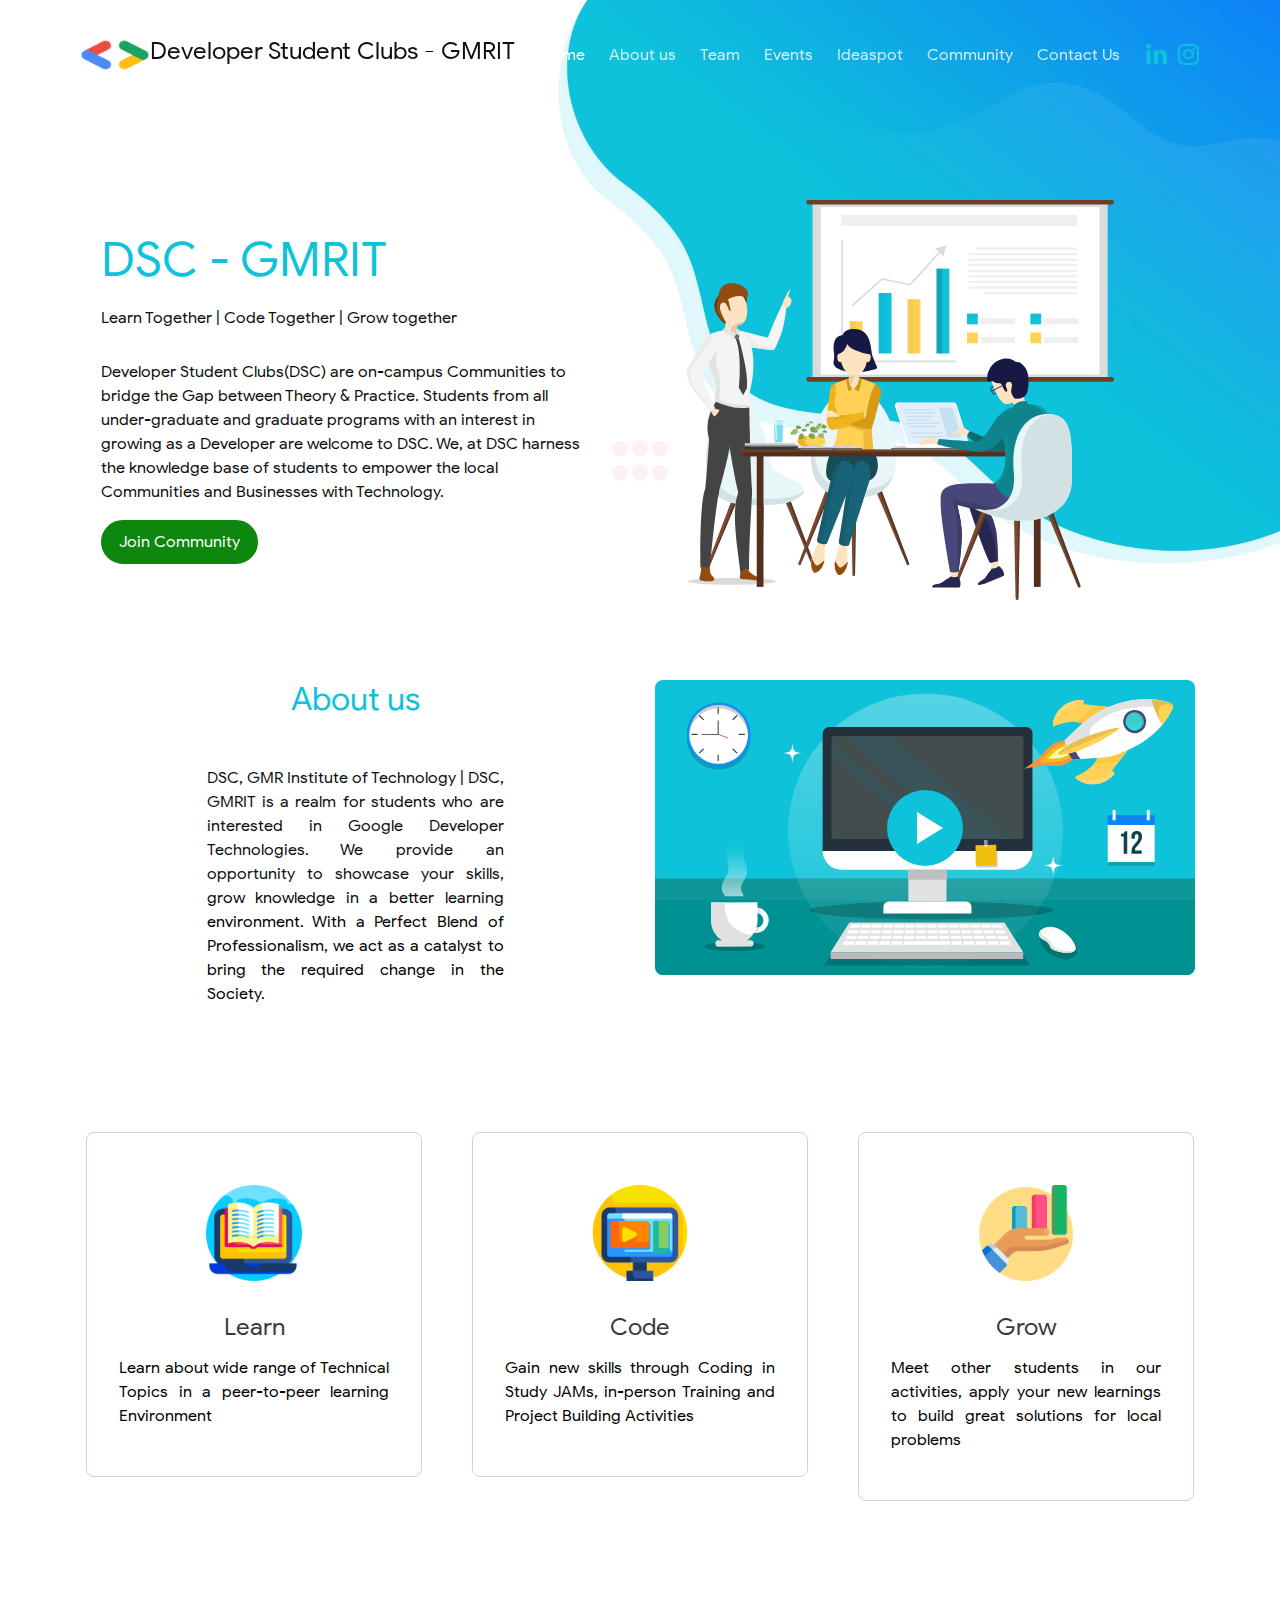
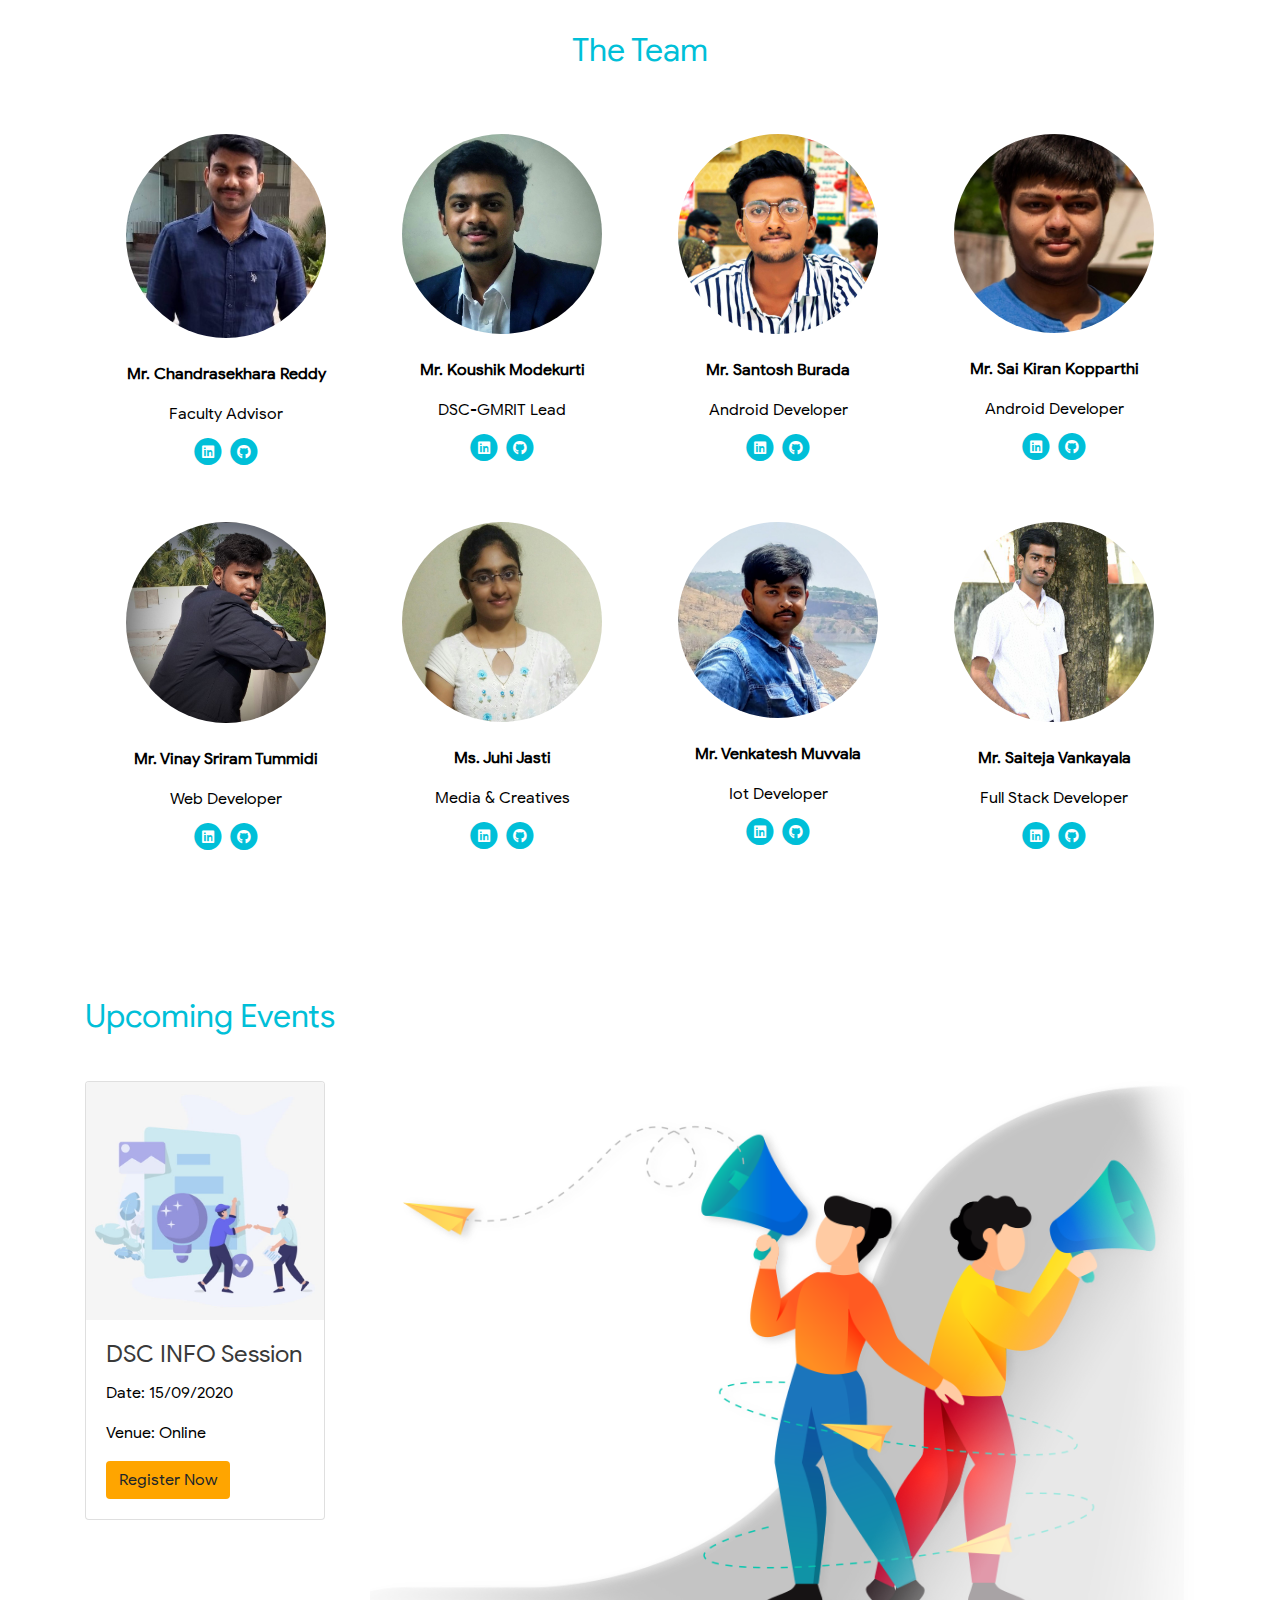
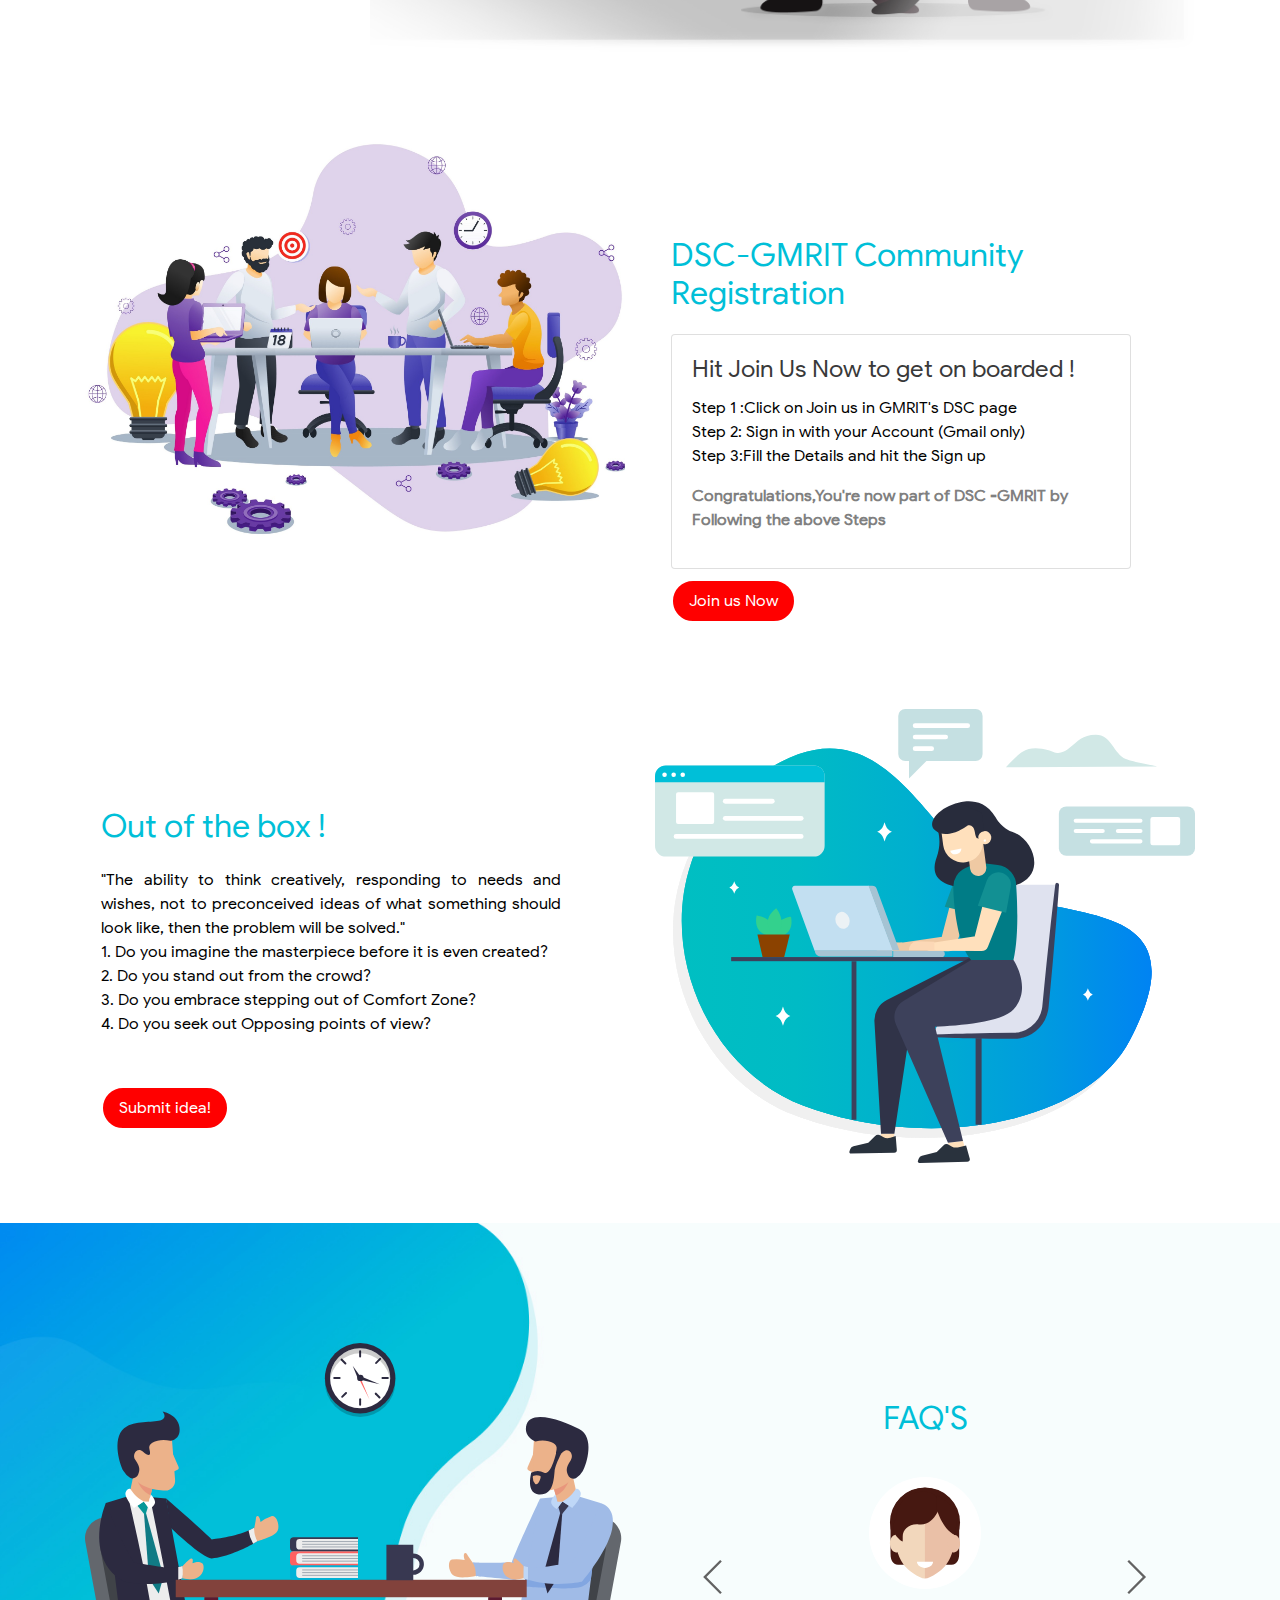
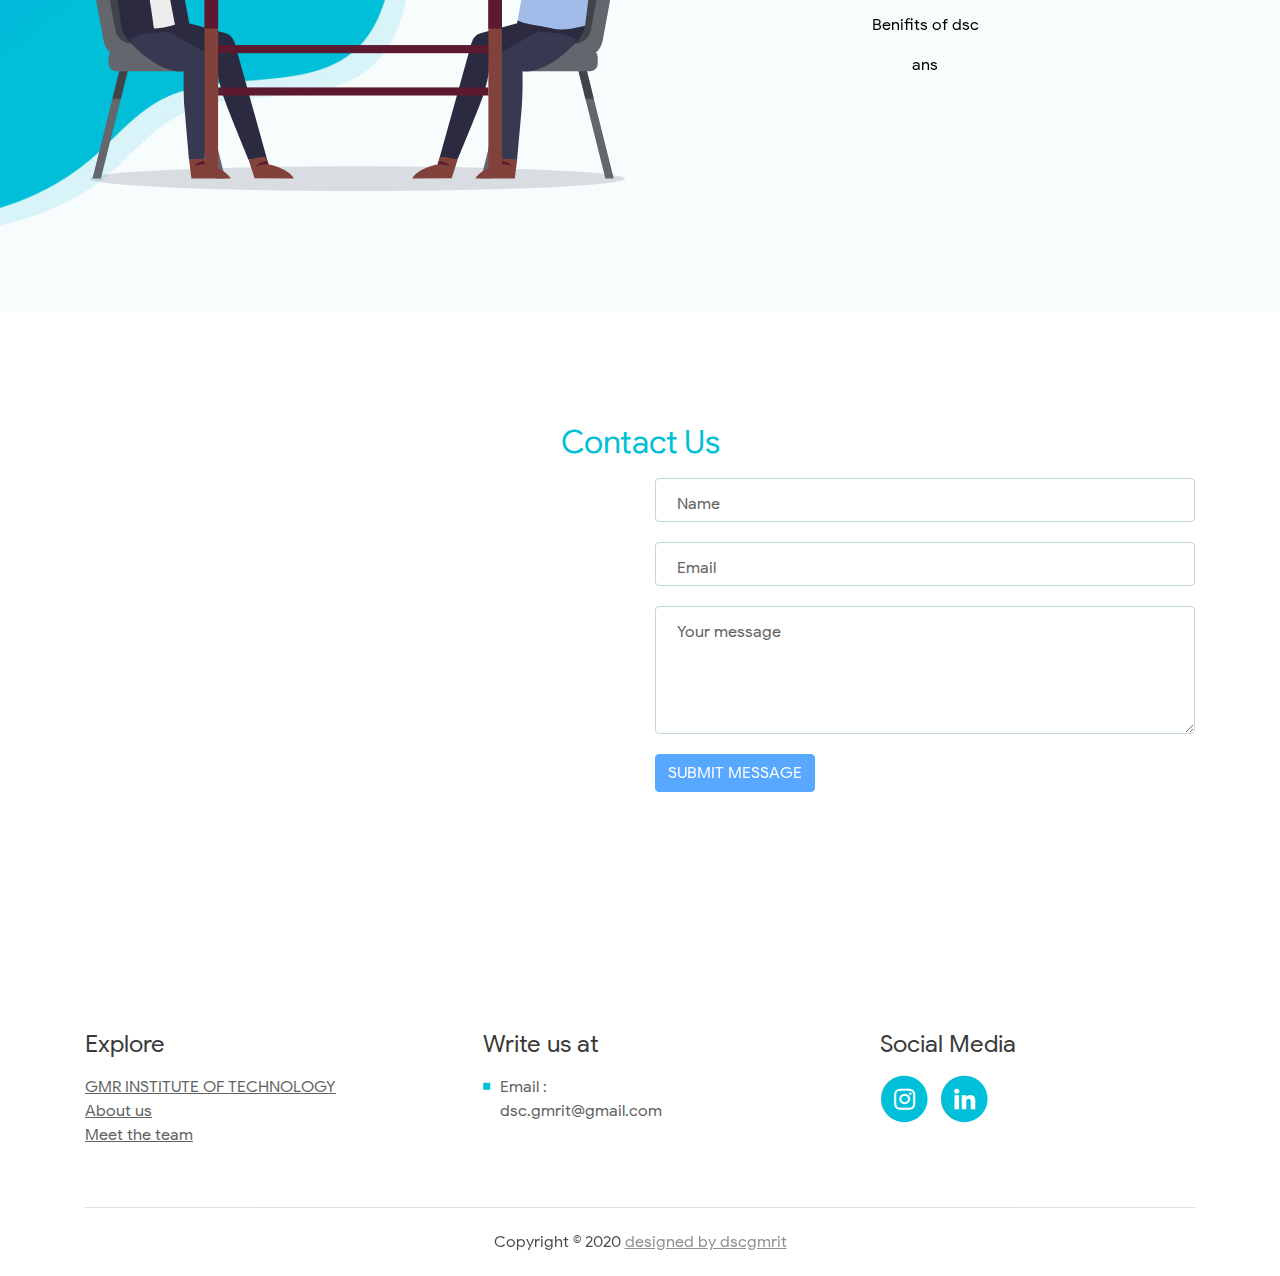
==== index.html @ 9fae2500 "icons modified" ====
<!DOCTYPE html>
<html lang="en">
<head>
    <meta charset="utf-8">
    <meta name="viewport" content="width=device-width, initial-scale=1, shrink-to-fit=no">
    
    <!-- SEO Meta Tags -->
    <meta name="description" content=" ">
    <meta name="author" content="">

    <!-- Website Title -->
    <title>DSC-GMRIT</title>
    <!-- Styles -->
    <!--<link href="https://fonts.googleapis.com/css?family=Raleway:400,400i,600,700,700i&amp;subset=latin-ext" rel="stylesheet">-->
    <!--<link href="https://fonts.googleapis.com/css2?family=Kumbh+Sans:wght@300&display=swap" rel="stylesheet">-->
  <link href="css/bootstrap.css" rel="stylesheet">
    <link href="css/fontawesome-all.css" rel="stylesheet">
    <link href="css/swiper.css" rel="stylesheet">
    <link href="css/magnific-popup.css" rel="stylesheet">
    <link href="css/styles.css" rel="stylesheet">

   
    
    <!-- Favicon  -->
    <link rel="icon" href="images/log.png">

    <style>
        @font-face {
  font-family:ggl;
  src: url(googlefont.ttf);
}

    </style>
</head>
<body data-spy="scroll" data-target=".fixed-top">
    
    <!-- Preloader -->
    <div class="spinner-wrapper">
        <div class="spinner">
            <div class="bounce1"></div>
            <div class="bounce2"></div>
            <div class="bounce3"></div>
            <div class="bounce2"></div>
            <div class="bounce3"></div>
            <div class="bounce1"></div>
        </div>
    </div>
    <!-- end of preloader -->
        <!-- Navigation -->
    <nav class="navbar navbar-expand-sm navbar-dark navbar-custom fixed-top">
        <!-- Image Logo -->
        <a class="navbar-brand logo-image" href=""><img src="images/newdsc.png" alt="alternative" style="width:70px"></a>
        <h5 class="text" style="color:black;"> Developer Student Clubs - GMRIT</h5>
        <!-- Mobile Menu Toggle Button -->
        <button class="navbar-toggler" type="button" data-toggle="collapse" data-target="#navbarsExampleDefault" aria-controls="navbarsExampleDefault" aria-expanded="false" aria-label="Toggle navigation">
            <span class="navbar-toggler-awesome fas fa-bars"></span>
            <span class="navbar-toggler-awesome fas fa-times"></span>
        </button>
        <!-- end of mobile menu toggle button -->

        <div class="collapse navbar-collapse" id="navbarsExampleDefault">
            <ul class="navbar-nav ml-auto">
                <li class="nav-item">
                    <a class="nav-link page-scroll" href="#header">Home<span class="sr-only">(current)</span></a>
                </li>
                <li class="nav-item">
                    <a class="nav-link page-scroll" href="#aboutus">About us</a>
                </li>
                <li class="nav-item">
                    <a class="nav-link page-scroll" href="#about">Team</a>
                </li>
                <li class="nav-item">
                    <a class="nav-link page-scroll" href="#events">Events</a>
                </li>
                <li class="nav-item">
                    <a class="nav-link page-scroll" href="#ideaspot">Ideaspot</a>
                </li>
                <li class="nav-item">
                    <a class="nav-link page-scroll" href="#community">Community</a>
                </li>

                <li class="nav-item">
                    <a class="nav-link page-scroll" href="#contact">Contact Us</a>
                </li>
                 
            </ul>
            <span class="nav-item social-icons">
                <span class="fa-stack">
                    <a href="https://www.linkedin.com/company/developer-student-clubs-gmrit/?viewAsMember=true">
                      <i class="fas fa-circle fa-stack-2x fa-linkedin-in"></i>
                        <i class="fab fa-linkedin-in fa-stack-2x"></i>
                    </a>
                </span>

                <span class="fa-stack">
                    <a href="https://www.instagram.com/dsc_gmrit/">
                        <i class="fas fa-circle fa-stack-2x fa-instagram"></i>
                        <i class="fab fa-instagram fa-stack-2x"></i>
                    </a>
                </span>
            </span>
        </div>
    </nav> <!-- end of navbar -->
    <!-- end of navigation -->
    <!-- Header -->
    <header id="header" class="header">
        <div class="header-content">

  <div class="container">
                <div class="row">
                    <div class="col-lg-6">
                        <div class="text-container" style="text-align:justify-all;">
                         <h1  class="turquoise">DSC - GMRIT</h1>
                            <p class="p-large">Learn Together | Code Together | Grow together</p>
                                <p style="color:#000">
                            Developer Student Clubs(DSC) are on-campus Communities to bridge the Gap between Theory & Practice. Students from all under-graduate and graduate programs with an interest in growing as a Developer are welcome to DSC. We, at DSC harness the knowledge base of students to empower the local Communities and Businesses with Technology.
                        </p>
                        </p>
                            <a class="btn-solid-lg page-scroll" href="#community">Join Community</a>
                        </div> <!-- end of text-container -->
                    </div> <!-- end of col -->
                    <div class="col-lg-6">
                        <div class="image-container">
                            <img class="img-fluid" src="images/header-teamwork.svg" style="height:400px" alt="alternative">
                        </div> <!-- end of image-container -->
                    </div> <!-- end of col -->
                </div> <!-- end of row -->
            </div> <!-- end of container -->
        </div> <!-- end of header-content -->
    </header> <!-- end of header -->
    <!-- end of header -->


<div id="aboutus">
    <!-- Video -->
    <div class="basic-3">
        <div class="container">
            <div class="row">
                  <div class="col-lg-6 float-right">
                    <h2 class="turquoise">About us</h2>
                     <p class="p-heading p-large" style="text-align:justify">DSC, GMR Institute of Technology | DSC, GMRIT is a realm for students who are interested in Google Developer Technologies. We provide an opportunity to showcase your skills, grow knowledge in a better learning environment. With a Perfect Blend of Professionalism, we act as a catalyst to bring the required change in the Society.<br>

                 </p>
                 </div>
                <div class="col-lg-6">
                    
                    <!-- Video Preview -->
                    <div class="image-container">
                        <div class="video-wrapper">
                            <a class="popup-youtube" href="https://www.youtube.com/watch?v=5HStQYsx5FE&feature=youtu.be" data-effect="fadeIn">
                                <img class="img-fluid" src="images/video-frame.svg" alt="alternative">
                                <span class="video-play-button">
                                    <span></span>
                                </span>
                            </a>
                        </div> <!-- end of video-wrapper -->
                    </div> <!-- end of image-container -->
                    <!-- end of video preview -->
                </div> <!-- end of col -->
            </div> <!-- end of row -->
        </div> <!-- end of container -->
    </div> <!-- end of basic-3 -->
    <!-- end of video -->
</div>
 <div  class="cards-1">
        <div class="container">
            <div class="row">
                <div class="col-lg-12">
            
<!--                     <p class="p-heading p-large">We serve small and medium sized companies in all tech related industries with high quality growth services which are presented below</p> -->
                </div> <!-- end of col -->
            </div> <!-- end of row -->
            <div class="row">
                <div class="col-lg-12">

                    <!-- Card -->
                    <div class="card">
                        <img class="card-image" src="images/book.png" alt="alternative">
                        <div class="card-body">
                            <h4 class="card-title">Learn</h4>
                            <p style="text-align:justify">Learn about wide range of Technical Topics in a peer-to-peer learning Environment</p>
                        </div>
                    </div>
                    <!-- end of card -->

                    <!-- Card -->
                    <div class="card">
                        <img class="card-image" src="images/book2.png" alt="alternative">
                        <div class="card-body">
                            <h4 class="card-title">Code</h4>
                            <p style="text-align:justify"> Gain new skills through Coding in Study JAMs, in-person Training and Project Building Activities</p>
                        </div>
                    </div>
                    <!-- end of card -->

                    <!-- Card -->
                    <div class="card">
                        <img class="card-image" src="images/book3.png" alt="alternative">
                        <div class="card-body">
                            <h4 class="card-title">Grow</h4>
                            <p style="text-align:justify">Meet other students in our activities, apply your new learnings to build great solutions for local problems</p>
                        </div>
                    </div>
                    <!-- end of card -->
                    
                </div> <!-- end of col -->
            </div> <!-- end of row -->
        </div> <!-- end of container -->
    </div> <!-- end of cards-1 -->
    <!-- end of services -->

    <div id="about" class="basic-4">
        <div class="container">
            <div class="row">
                <div class="col-lg-12">
                    <h2 class="turquoise">The Team</h2>
</div> <!-- end of col -->
            </div> <!-- end of row --><br>
            <br>
              
            <div class="row">
                <div class="col-lg-12">
                    
                    <!-- Team Member -->
                     <div class="team-member">
                        <div class="image-wrapper">
                            <img class="img-fluid" src="images/cs.jpg" alt="alternative">
                        </div> <!-- end of image-wrapper -->
                        <p class="p-lar"><strong>Mr. Chandrasekhara Reddy</strong></p>
                        <p class="job-title">Faculty Advisor</p>

                        <span class="social-icons">
                            <span class="fa-stack">
                                <a href="https://www.linkedin.com/in/chandrasekhara-reddy-tummuru-362449191/">
                                    <i class="fas fa-circle fa-stack-2x linkedin"></i>
                                    <i class="fab fa-linkedin fa-stack-1x"></i>
                                </a>
                            </span>
                     <span class="fa-stack">
                                <a href="#your-link">
                                    <i class="fas fa-circle fa-stack-2x github"></i>
                                    <i class="fab fa-github fa-stack-1x"></i>
                                </a>
                            </span>
                         </span> <!-- end of social-icons -->
                    </div> <!-- end of team-member -->
                    <!-- end of team member -->

                    <div class="team-member">
                        <div class="image-wrapper">
                            <img class="img-fluid" src="images/koushik.jpg" alt="alternative">
                        </div> <!-- end of image-wrapper -->
                        <p ><strong>Mr. Koushik Modekurti</strong></p>
                        <p class="job-title">DSC-GMRIT Lead</p>
                        <span class="social-icons">
                            <span class="fa-stack">
                                <a href="https://www.linkedin.com/in/koushik-modekurti-6b0b46150/">
                                    <i class="fas fa-circle fa-stack-2x linkedin"></i>
                                    <i class="fab fa-linkedin fa-stack-1x"></i>
                                </a>
                            </span>
                            <span class="fa-stack">
                                <a href="#your-link">
                                    <i class="fas fa-circle fa-stack-2x github"></i>
                                    <i class="fab fa-github fa-stack-1x"></i>
                                </a>
                            </span>
                        </span> <!-- end of social-icons -->
                    </div> <!-- end of team-member -->
                    <!-- end of team member -->

                    <!-- Team Member -->
                    <div class="team-member">
                        <div class="image-wrapper">
                            <img class="img-fluid" src="images/santhu.jfif" alt="alternative">
                        </div> <!-- end of image wrapper -->
                        <p ><strong>Mr. Santosh Burada</strong></p>
                        <p class="job-title">Android Developer</p>
                        <span class="social-icons">
                            <span class="fa-stack">
                                <a href="https://www.linkedin.com/in/santosh-burada-1171881aa/">
                                    <i class="fas fa-circle fa-stack-2x linkedin"></i>
                                    <i class="fab fa-linkedin fa-stack-1x"></i>
                                </a>
                            </span>
                            <span class="fa-stack">
                                <a href="https://github.com/santosh-burada">
                                    <i class="fas fa-circle fa-stack-2x github"></i>
                                    <i class="fab fa-github fa-stack-1x"></i>
                                </a>
                            </span>
                        </span> <!-- end of social-icons -->
                    </div> <!-- end of team-member -->
                    <!-- end of team member -->

                    <!-- Team Member -->
                    <div class="team-member">
                        <div class="image-wrapper">
                            <img class="img-fluid" src="images/skad.jfif" alt="alternative">
                        </div> <!-- end of image wrapper -->
                        <p ><strong>Mr. Sai Kiran Kopparthi</strong></p>
                        <p class="job-title">Android Developer</p>
                        <span class="social-icons">
                            <span class="fa-stack">
                                <a href="https://www.linkedin.com/in/saikiran-kopparthi-2204a518a/">
                                    <i class="fas fa-circle fa-stack-2x linkedin"></i>
                                    <i class="fab fa-linkedin fa-stack-1x"></i>
                                </a>
                            </span>
                            <span class="fa-stack">
                                <a href="https://github.com/saikiran1224">
                                    <i class="fas fa-circle fa-stack-2x github"></i>
                                    <i class="fab fa-github fa-stack-1x"></i>
                                </a>
                            </span>
                        </span> <!-- end of social-icons -->
                    </div> <!-- end of team-member -->
                    <!-- end of team member -->

                    <!-- Team Member -->
                    <div class="team-member">
                        <div class="image-wrapper">
                            <img class="img-fluid" src="images/vinay.jfif" alt="alternative">
                        </div> <!-- end of image wrapper -->
                        <p ><strong>Mr. Vinay Sriram Tummidi</strong></p>
                        <p class="job-title">Web Developer</p>
                        <span class="social-icons">
                            <span class="fa-stack">
                                <a href="www.linkedin.com/in/vinay-sriram-3692141b6">
                                    <i class="fas fa-circle fa-stack-2x linkedin"></i>
                                    <i class="fab fa-linkedin fa-stack-1x"></i>
                                </a>
                            </span>
                            <span class="fa-stack">
                                <a href="https://github.com/vinaysriram01">
                                    <i class="fas fa-circle fa-stack-2x github"></i>
                                    <i class="fab fa-github fa-stack-1x"></i>
                                </a>
                            </span>
                        </span> <!-- end of social-icons -->
                    </div> <!-- end of team-member -->
                    <!-- end of team member -->

                    <div class="team-member">
                        <div class="image-wrapper">
                            <img class="img-fluid" src="images/juhi.jfif" alt="alternative">
                        </div> <!-- end of image wrapper -->
                        <p ><strong>Ms. Juhi Jasti</strong></p>
                        <p class="job-title">Media & Creatives</p>
                        <span class="social-icons">
                            <span class="fa-stack">
                                <a href="https://www.linkedin.com/in/juhijasti2414/">
                                    <i class="fas fa-circle fa-stack-2x linkedin"></i>
                                    <i class="fab fa-linkedin fa-stack-1x"></i>
                                </a>
                            </span>
                            <span class="fa-stack">
                                <a href="https://github.com/juhijasti-69">
                                    <i class="fas fa-circle fa-stack-2x github"></i>
                                    <i class="fab fa-github fa-stack-1x"></i>
                                </a>
                            </span>
                        </span> <!-- end of social-icons -->
                    </div> <!-- end of team-member -->
                    <!-- end of team member -->
<div class="team-member">
                        <div class="image-wrapper">
                            <img class="img-fluid" src="images/venkat.jpg" alt="alternative">
                        </div> <!-- end of image wrapper -->
                        <p ><strong>Mr. Venkatesh Muvvala</strong></p>
                        <p class="job-title">Iot Developer</p>
                        <span class="social-icons">
                            <span class="fa-stack">
                                <a href="https://www.linkedin.com/in/venkatesh-muvvala-287150177/">
                                    <i class="fas fa-circle fa-stack-2x linkedin"></i>
                                    <i class="fab fa-linkedin fa-stack-1x"></i>
                                </a>
                            </span>
                            <span class="fa-stack">
                                <a href="#your-link">
                                    <i class="fas fa-circle fa-stack-2x github"></i>
                                    <i class="fab fa-github fa-stack-1x"></i>
                                </a>
                            </span>
                        </span> <!-- end of social-icons -->
                    </div> <!-- end of team-member -->
                    <!-- end of team member -->

                    <div class="team-member">
                        <div class="image-wrapper">
                            <img class="img-fluid" src="images/teja.jpeg" alt="alternative">
                        </div> <!-- end of image wrapper -->
                        <p ><strong>Mr. Saiteja Vankayala </strong></p>
                        <p class="job-title">Full Stack Developer</p>
                        <span class="social-icons">
                            <span class="fa-stack">
                                <a href="https://www.linkedin.com/in/vankayala-sai-teja-507114152/">
                                    <i class="fas fa-circle fa-stack-2x linkedin"></i>
                                    <i class="fab fa-linkedin fa-stack-1x"></i>
                                </a>
                            </span>
                            <span class="fa-stack">
                                <a href="#your-link">
                                    <i class="fas fa-circle fa-stack-2x github"></i>
                                    <i class="fab fa-github fa-stack-1x"></i>
                                </a>
                            </span>
                        </span> <!-- end of social-icons -->
                    </div> <!-- end of team-member -->
                    <!-- end of team member -->
                </div> <!-- end of col -->
            </div> <!-- end of row -->
        </div> <!-- end of container -->
    </div> <!-- end of basic-4 -->
    <!-- end of about -->
<div id="events">
    <div class="basic-1">
        <div class="container">
      <h2 class="turquoise">Upcoming Events</h2>
<br>
            <div class="row">
                <div class="col-lg-3">
        <div class="card" style="width:15rem;">
  <img class="card-img-top" src="images/tree.jpg" alt="Card image cap">
  <div class="card-body">
    <h5 class="card-title">DSC INFO Session</h5>
    <p class="card-text">Date: 15/09/2020</p>
    <p class="card-text">Venue: Online</p>
    <a href="registration.html"><button style="background-color:orange" class="btn">Register Now</button></a>
  </div>
</div>
                                      </div> <!-- end of col -->
                <div class="col-lg-9">
                    <div class="image-container">
                        <img class="img-fluid" src="images/anno.png" alt="alternative">
                    </div> <!-- end of image-container -->
                </div> <!-- end of col -->
            </div> <!-- end of row -->
        </div> <!-- end of container -->
    </div> <!-- end of basic-1 -->
    <!-- end of details 1 -->

 </div>   

<div id="community">
    <div class="basic-1">
        <div class="container">
            <div class="row">
              
                <div class="col-lg-6">
                    <div class="image-container">
                        <img class="img-fluid" src="images/com.jpg" alt="alternative">
                    </div> <!-- end of image-container -->
                </div> <!-- end of col -->
                  <div class="col-lg-6">
                    <div class="text-container">
                        <h2 class="turquoise">DSC-GMRIT Community Registration</h2>
                        <div class="card">
             <div class="card-body">
                            <h5 class="card-title">Hit Join Us Now to get on boarded !</h5>
                            <p style="text-align:justify">Step 1 :Click on Join us in GMRIT's DSC page <br>
                            Step 2: Sign in with your  Account (Gmail only)<br>
                            Step 3:Fill the Details and hit the Sign up<br>
                        </p>

                            <p style="color:grey"><b>Congratulations,You're now part of DSC -GMRIT by Following the above Steps</b></p>
        
                        </div>
                    </div>
                        <a class="btn-solid-reg" href="https://dsc.community.dev/gmr-information-technology/">Join us Now</a>
                    </div> <!-- end of text-container -->
                </div> <!-- end of col -->
            </div> <!-- end of row -->
        </div> <!-- end of container -->
    </div> <!-- end of basic-1 -->
    <!-- end of details 1 -->

 </div>   
 <div id="ideaspot">
    <div class="basic-1">
        <div class="container">
            <div class="row">
                              
                <div class="col-lg-6 float-right">
                    <div class="text-container">
                        <h2 class="turquoise">Out of the box !</h2>
                        <p style="text-align:justify">"The ability to think creatively, responding to needs and wishes, not to preconceived ideas of what something should look like, then the problem will be solved."<br>
1. Do you imagine the masterpiece before it is even created?<br>

2. Do you stand out from the crowd?<br>

3. Do you embrace stepping out of Comfort Zone?<br>

4. Do you seek out Opposing points of view?</p>
                        <br>
                        <a class="btn-solid-reg " href="idea.html">Submit idea!</a>
                    </div> <!-- end of text-container -->
                </div> <!-- end of col -->
  <div class="col-lg-6 float-left">
                    <div class="image-container">
                        <img class="img-fluid" src="images/ideaspot.svg" alt="alternative" >
                    </div> <!-- end of image-container -->
                </div> <!-- end of col -->
            </div> <!-- end of row -->
        </div> <!-- end of container -->
    </div> <!-- end of basic-1 -->
    <!-- end of details 1 -->

 </div>   
 

    

    <!-- Testimonials -->
    <div class="slider-2">
        <div class="container">
            <div class="row">
                <div class="col-lg-6">
                    <div class="image-container">
                        <img class="img-fluid" src="images/testimonials-2-men-talking.svg" alt="alternative">
                    </div> <!-- end of image-container -->
                </div> <!-- end of col -->
                <div class="col-lg-6">
                    <h2  class="turquoise">FAQ'S</h2>

                    <!-- Card Slider -->
                    <div class="slider-container">
                        <div class="swiper-container card-slider">
                            <div class="swiper-wrapper">
                                
                                <!-- Slide -->
                                <div class="swiper-slide">
                                    <div class="card">
                                        <img class="card-image" src="images/testimonial-1.svg" alt="alternative">
                                        <div class="card-body">
                                            <p class="testimonial-text">Benifits of dsc</p>
                                            <p class="testimonial-author">ans</p>
                                        </div>
                                    </div>
                                </div> <!-- end of swiper-slide -->
                                <!-- end of slide -->
        
                                <!-- Slide -->
                                <div class="swiper-slide">
                                    <div class="card">
                                        <img class="card-image" src="images/testimonial-2.svg" alt="alternative">
                                        <div class="card-body">
                                            <p class="testimonial-text">Dsc ?</p>
                                            <p class="testimonial-author">ans</p>
                                        </div>
                                    </div>        
                                </div> <!-- end of swiper-slide -->
                                <!-- end of slide -->
        
                                <!-- Slide -->
                                <div class="swiper-slide">
                                    <div class="card">
                                        <img class="card-image" src="images/testimonial-3.svg" alt="alternative">
                                        <div class="card-body">
                                            <p class="testimonial-text">How can we join in the community ?</p>
                                            <p class="testimonial-author">Ans</p>
                                        </div>
                                    </div>        
                                </div> <!-- end of swiper-slide -->
                                <!-- end of slide -->
                               
                            </div> <!-- end of swiper-wrapper -->
        
                            <!-- Add Arrows -->
                            <div class="swiper-button-next"></div>
                            <div class="swiper-button-prev"></div>
                            <!-- end of add arrows -->
        
                        </div> <!-- end of swiper-container -->
                    </div> <!-- end of slider-container -->
                    <!-- end of card slider -->

                </div> <!-- end of col -->
            </div> <!-- end of row -->
        </div> <!-- end of container -->
    </div> <!-- end of slider-2 -->
    <!-- end of testimonials -->


    <!-- Contact -->
    <div id="contact" class="form-2">
        <div class="container">
            <div class="row">
                <div class="col-lg-12">
                    <h2  class="turquoise">Contact Us</h2>                
                </div> <!-- end of col -->
            </div> <!-- end of row -->
            <div class="row">
                <div class="col-lg-6">
                    <div class="map-responsive">
                       <iframe src="https://www.google.com/maps/embed?pb=!1m14!1m8!1m3!1d15137.518565101886!2d83.6607752!3d18.4664551!3m2!1i1024!2i768!4f13.1!3m3!1m2!1s0x0%3A0xcf876cd74c2b6b01!2sGMR%20Institute%20of%20Technology!5e0!3m2!1sen!2sin!4v1599464058204!5m2!1sen!2sin" width="600" height="450" frameborder="0" style="border:0;" allowfullscreen="" aria-hidden="false" tabindex="0"></iframe>
                    </div>
                </div> <!-- end of col -->
                <div class="col-lg-6">
                    
                    <!-- Contact Form -->
                    <form  data-toggle="validator" data-focus="false" method="POST" action="contactus.php">
                        <div class="form-group">
                            <input type="text" class="form-control-input" id="cname" name="name" required>
                            <label class="label-control" for="cname" >Name</label>
                            <div class="help-block with-errors"></div>
                        </div>
                        <div class="form-group">
                            <input type="email" class="form-control-input" id="cemail" name="gmail" required>
                            <label class="label-control" for="cemail">Email</label>
                            <div class="help-block with-errors"></div>
                        </div>
                        <div class="form-group">
                            <textarea class="form-control-textarea" id="cmessage" name="message" required></textarea>
                            <label class="label-control" for="cmessage">Your message</label>
                            <div class="help-block with-errors"></div>
                        </div>
                        <div class="form-group">
                            <button type="submit" class="btn btn-primary" >SUBMIT MESSAGE</button>
                        </div>
                        <div class="form-message">
                            <div id="cmsgSubmit" class="h3 text-center hidden"></div>
                        </div>
                    </form>
                    <!-- end of contact form -->

                </div> <!-- end of col -->
            </div> <!-- end of row -->
        </div> <!-- end of container -->
    </div> <!-- end of form-2 -->
    <!-- end of contact -->


    <!-- Footer -->
    <div class="footer">
        <div class="container">
            <div class="row">
                <div class="col-md-4">
                    <div class="footer-col">
                        <h4>Explore</h4>
                        <a href="http://www.gmrit.org/">GMR INSTITUTE OF TECHNOLOGY</a><br>
                        <a href="#aboutus">About us</a> <br>
                        <a href="#about">Meet the team</a>
                    </div>
                </div> <!-- end of col -->
                <div class="col-md-4">
                    <div class="footer-col middle">
                        <h4>Write us at</h4>
                        <ul class="list-unstyled li-space-lg">
                            <li class="media">
                                <i class="fas fa-square"></i>
                                <div class="media-body">Email : <br>dsc.gmrit@gmail.com</div>
                            </li>
                           <!--  <li class="media">
                                <i class="fas fa-square"></i>
                                <div class="media-body"></div>
                            </li> -->
                        </ul>
                    </div>
                </div> <!-- end of col -->
                <div class="col-md-4">
                    <div class="footer-col last">
                        <h4>Social Media</h4>
                        <!-- <span class="fa-stack">
                            <a href="#your-link">
                                <i class="fas fa-circle fa-stack-2x"></i>
                                <i class="fab fa-facebook-f fa-stack-1x"></i>
                            </a>
                        </span> -->
                        <span class="fa-stack">
                            <a href="#your-link">
                                <i class="fas fa-circle fa-stack-2x"></i>
                                <i class="fab fa-instagram fa-stack-1x"></i>
                            </a>
                        </span>
                        <span class="fa-stack">
                            <a href="#your-link">
                                <i class="fas fa-circle fa-stack-2x"></i>
                                <i class="fab fa-linkedin-in fa-stack-1x"></i>
                            </a>
                        </span>
                    </div> 
                </div> <!-- end of col -->
            </div> <!-- end of row -->
        </div> <!-- end of container -->
    </div> <!-- end of footer -->  
    <!-- end of footer -->


    <!-- Copyright -->
    <div class="copyright">
        <div class="container">
            <div class="row">
                <div class="col-lg-12">
                    <p class="p-small" style="color:#000">Copyright © 2020 <a href=""> designed by dscgmrit</a></p>
                </div> <!-- end of col -->
            </div> <!-- enf of row -->
        </div> <!-- end of container -->
    </div> <!-- end of copyright --> 
    <!-- end of copyright -->
    
        
    <!-- Scripts -->
    <script src="js/jquery.min.js"></script> <!-- jQuery for Bootstrap's JavaScript plugins -->
    <script src="js/popper.min.js"></script> <!-- Popper tooltip library for Bootstrap -->
    <script src="js/bootstrap.min.js"></script> <!-- Bootstrap framework -->
    <script src="js/jquery.easing.min.js"></script> <!-- jQuery Easing for smooth scrolling between anchors -->
    <script src="js/swiper.min.js"></script> <!-- Swiper for image and text sliders -->
    <script src="js/jquery.magnific-popup.js"></script> <!-- Magnific Popup for lightboxes -->
    <script src="js/validator.min.js"></script> <!-- Validator.js - Bootstrap plugin that validates forms -->
    <script src="js/scripts.js"></script> <!-- Custom scripts -->
</body>
</html>
---- css/styles.css ----
body,
html {
    width: 100%;
	height: 100%;
	font-family: ggl;
}
div {
  font-family:ggl;
}
body {
	color: #626262; 
	font-family: ggl;
	font: 400 0.875rem/1.375rem ,ggl;
}
p{
	color:#000;
}

.nine{
	background-image:url(final.jpg);
	position:absolute;
}
.p-large {
	font: 400 1rem/1.5rem ,ggl;
}

.p-small {
	font: 400 0.75rem/1.25rem ,ggl;
}

.p-heading {
	margin-bottom: 3.875rem;
}

.li-space-lg li {
	margin-bottom: 0.25rem;
}

.indent {
	padding-left: 1.25rem;
}

h1 {
	color: #393939;
	font: 700 3rem/3.5rem,ggl;
}

h2 {
	color: #393939;
	font: 700 2.25rem/2.75rem ,ggl;
}

h3 {
	color: #393939;
	font: 700 1.75rem/2rem ,ggl;
}

h4 {
	color: #393939;
	font: 700 1.375rem/1.875rem,ggl;
}
h5 {
	color: #393939;
	font: 700,1.125rem/1.625rem,ggl;
}

h6 {
	color: #393939;
	font: 700 1rem/1.5rem,ggl;
}

a {
	color: #626262;
	text-decoration: underline;
}

a:hover {
	color: #626262;
	text-decoration: underline;
}

a.turquoise {
	color: #00bfd8;
}

a.white {
	color: #fff;
}

.testimonial-text {
	font: italic 400 1rem/1.5rem,ggl;
}

.testimonial-author {
	font: 700 1rem/1.5rem,ggl;
}

.turquoise {
	color: #00bfd8;
}

.btn-solid-reg {
	display: inline-block;
	padding: 0.5rem 1rem 0.5rem 1rem;
	border: 0.125rem solid ;
	border-radius: 2rem;
	background-color: red;
	color: #fff;
	font: 700 0.75rem/0,ggl;
	text-decoration: none;
	transition: all 0.2s;
}

.btn-solid-reg:hover {
	background-color: transparent;
	color:#000;
	text-decoration: none;
}

.btn-solid-lg {
	display: inline-block;
	padding: 0.5rem 1rem 0.5rem 1rem;
	border: 0.125rem solid green;
	border-radius: 2rem;
	background-color:green;
	color: #fff;
	font: 700 0.75rem/0,ggl;
	text-decoration: none;
	transition: all 0.2s;
}

.btn-solid-lg:hover {
	background-color: transparent;
	color: #000;
	text-decoration: none;
}

.btn-outline-reg {
	display: inline-block;
	padding: 1.1875rem 2.125rem 1.1875rem 2.125rem;
	border: 0.125rem solid #00bfd8;
	border-radius: 2rem;
	background-color: transparent;
	color: #00bfd8;
	font: 700 0.75rem/0,ggl;
	text-decoration: none;
	transition: all 0.2s;
}

.btn-outline-reg:hover {
	background-color: #00bfd8;
	color: #fff;
	text-decoration: none;
}

.btn-outline-lg {
	display: inline-block;
	padding: 1.375rem 2.625rem 1.375rem 2.625rem;
	border: 0.125rem solid #00bfd8;
	border-radius: 2rem;
	background-color: transparent;
	color: #00bfd8;
	font: 700 0.75rem/0,ggl;
	text-decoration: none;
	transition: all 0.2s;
}

.btn-outline-lg:hover {
	background-color: #00bfd8;
	color: #fff;
	text-decoration: none;
}

.btn-outline-sm {
	display: inline-block;
	padding: 1rem 1.625rem 0.875rem 1.625rem;
	border: 0.125rem solid #00bfd8;
	border-radius: 2rem;
	background-color: transparent;
	color: #00bfd8;
	font: 700 0.625rem/0,ggl;
	text-decoration: none;
	transition: all 0.2s;
}

.btn-outline-sm:hover {
	background-color: #00bfd8;
	color: #fff;
	text-decoration: none;
}

.form-group {
	position: relative;
	margin-bottom: 1.25rem;
}

.form-group.has-error.has-danger {
	margin-bottom: 0.625rem;
}

.form-group.has-error.has-danger .help-block.with-errors ul {
	margin-top: 0.375rem;
}

.label-control {
	position: absolute;
	top: 0.87rem;
	left: 1.375rem;
	color: #626262;
	opacity: 1;
	font: 400 0.875rem/1.375rem,ggl;
	cursor: text;
	transition: all 0.2s ease;
}

/* IE10+ hack to solve lower label text position compared to the rest of the browsers */
@media screen and (-ms-high-contrast: active), screen and (-ms-high-contrast: none) {  
	.label-control {
		top: 0.9375rem;
	}
}

.form-control-input:focus + .label-control,
.form-control-input.notEmpty + .label-control,
.form-control-textarea:focus + .label-control,
.form-control-textarea.notEmpty + .label-control {
	top: 0.125rem;
	opacity: 1;
	font-size: 0.75rem;
	font-weight: 700;
}

.form-control-input,
.form-control-select {
	display: block; /* needed for proper display of the label in Firefox, IE, Edge */
	width: 100%;
	padding-top: 1.0625rem;
	padding-bottom:1.0625 rem;
	padding-left: 1.3125rem;
	border: 1px solid #c4d8dc;
	border-radius: 0.25rem;
	background-color: #fff;
	color: #626262;
	font: 400 0.875rem/1.875rem,ggl;
	transition: all 0.2s;
	-webkit-appearance: none; /* removes inner shadow on form inputs on ios safari */
}

.form-control-select {
	padding-top: 1rem;
	padding-bottom: 1rem;
	height: 5rem;
}

/* IE10+ hack to solve lower label text position compared to the rest of the browsers */
@media screen and (-ms-high-contrast: active), screen and (-ms-high-contrast: none) {  
	.form-control-input {
		padding-top: 1.25rem;
		padding-bottom: 0.75rem;
		line-height: 1.75rem;
	}

	.form-control-select {
		padding-top: 0.875rem;
		padding-bottom: 0.75rem;
		height: 3.125rem;
		line-height: 2.125rem;
	}
}

select {
    /* you should keep these first rules in place to maintain cross-browser behavior */
    -webkit-appearance: none;
	-moz-appearance: none;
	-ms-appearance: none;
    -o-appearance: none;
    appearance: none;
    background-image: url('../images/down-arrow.png');
    background-position: 96% 50%;
    background-repeat: no-repeat;
    outline: none;
}

select::-ms-expand {
    display: none; 
}

.form-control-textarea {
	display: block; 
	width: 100%;
	height: 8rem;
	padding-top: 1.25rem;
	padding-left: 1.3125rem;
	border: 1px solid #c4d8dc;
	border-radius: 0.25rem;
	background-color: #fff;
	color: #626262;
	font: 400 0.875rem/1.75rem ,ggl;
	transition: all 0.2s;
}

.form-control-input:focus,
.form-control-select:focus,
.form-control-textarea:focus {
	border: 1px solid #a1a1a1;
	outline: none; /* Removes blue border on focus */
}

.form-control-input:hover,
.form-control-select:hover,
.form-control-textarea:hover {
	border: 1px solid #a1a1a1;
}


input[type='checkbox'] {
	vertical-align: -15%;
	margin-right: 0.375rem;
}

/* hack to raise checkbox field position compared to the rest of the browsers */
@media screen and (-ms-high-contrast: active), screen and (-ms-high-contrast: none) {  
	input[type='checkbox'] {
		vertical-align: -9%;
	}
}

.form-control-submit-button {
	display: inline-block;
	width: 40%;
	height: 3.125rem;
	border: 1px solid #00bfd8;
	border-radius: 1.5rem;
	background-color: #00bfd8;
	color: #fff;
	font: 700 0.75rem/1.75rem ,ggl;
	cursor: pointer;
	transition: all 0.2s;
}

.form-control-submit-button:hover {
	background-color: transparent;
	color: #00bfd8;
}

/* Form Success And Error Message Formatting */
#rmsgSubmit.h3.text-center.tada.animated,
#cmsgSubmit.h3.text-center.tada.animated,
#pmsgSubmit.h3.text-center.tada.animated,
#rmsgSubmit.h3.text-center,
#cmsgSubmit.h3.text-center,
#pmsgSubmit.h3.text-center {
	display: block;
	margin-bottom: 0;
	color: #626262;
	font: 400 1.125rem/1rem ,ggl;
}

.help-block.with-errors .list-unstyled {
	color: #626262;
	font-size: 0.75rem;
	line-height: 1.125rem;
	text-align: left;
}

.help-block.with-errors ul {
	margin-bottom: 0;
}
/* end of form success and error message formatting */

/* Form Success And Error Message Animation - Animate.css */
@-webkit-keyframes tada {
	from {
		-webkit-transform: scale3d(1, 1, 1);
		-ms-transform: scale3d(1, 1, 1);
		transform: scale3d(1, 1, 1);
	}
	10%, 20% {
		-webkit-transform: scale3d(.9, .9, .9) rotate3d(0, 0, 1, -3deg);
		-ms-transform: scale3d(.9, .9, .9) rotate3d(0, 0, 1, -3deg);
		transform: scale3d(.9, .9, .9) rotate3d(0, 0, 1, -3deg);
	}
	30%, 50%, 70%, 90% {
		-webkit-transform: scale3d(1.1, 1.1, 1.1) rotate3d(0, 0, 1, 3deg);
		-ms-transform: scale3d(1.1, 1.1, 1.1) rotate3d(0, 0, 1, 3deg);
		transform: scale3d(1.1, 1.1, 1.1) rotate3d(0, 0, 1, 3deg);
	}
	40%, 60%, 80% {
		-webkit-transform: scale3d(1.1, 1.1, 1.1) rotate3d(0, 0, 1, -3deg);
		-ms-transform: scale3d(1.1, 1.1, 1.1) rotate3d(0, 0, 1, -3deg);
		transform: scale3d(1.1, 1.1, 1.1) rotate3d(0, 0, 1, -3deg);
	}
	to {
		-webkit-transform: scale3d(1, 1, 1);
		-ms-transform: scale3d(1, 1, 1);
		transform: scale3d(1, 1, 1);
	}
}

@keyframes tada {
	from {
		-webkit-transform: scale3d(1, 1, 1);
		-ms-transform: scale3d(1, 1, 1);
		transform: scale3d(1, 1, 1);
	}
	10%, 20% {
		-webkit-transform: scale3d(.9, .9, .9) rotate3d(0, 0, 1, -3deg);
		-ms-transform: scale3d(.9, .9, .9) rotate3d(0, 0, 1, -3deg);
		transform: scale3d(.9, .9, .9) rotate3d(0, 0, 1, -3deg);
	}
	30%, 50%, 70%, 90% {
		-webkit-transform: scale3d(1.1, 1.1, 1.1) rotate3d(0, 0, 1, 3deg);
		-ms-transform: scale3d(1.1, 1.1, 1.1) rotate3d(0, 0, 1, 3deg);
		transform: scale3d(1.1, 1.1, 1.1) rotate3d(0, 0, 1, 3deg);
	}
	40%, 60%, 80% {
		-webkit-transform: scale3d(1.1, 1.1, 1.1) rotate3d(0, 0, 1, -3deg);
		-ms-transform: scale3d(1.1, 1.1, 1.1) rotate3d(0, 0, 1, -3deg);
		transform: scale3d(1.1, 1.1, 1.1) rotate3d(0, 0, 1, -3deg);
	}
	to {
		-webkit-transform: scale3d(1, 1, 1);
		-ms-transform: scale3d(1, 1, 1);
		transform: scale3d(1, 1, 1);
	}
}

.tada {
	-webkit-animation-name: tada;
	animation-name: tada;
}

.animated {
	-webkit-animation-duration: 1s;
	animation-duration: 1s;
	-webkit-animation-fill-mode: both;
	animation-fill-mode: both;
}
/* end of form success and error message animation - Animate.css */

/* Fade-move Animation For Lightbox - Magnific Popup */
/* at start */
.my-mfp-slide-bottom .zoom-anim-dialog {
	opacity: 0;
	transition: all 0.2s ease-out;
	-webkit-transform: translateY(-1.25rem) perspective(37.5rem) rotateX(10deg);
	-ms-transform: translateY(-1.25rem) perspective(37.5rem) rotateX(10deg);
	transform: translateY(-1.25rem) perspective(37.5rem) rotateX(10deg);
}

/* animate in */
.my-mfp-slide-bottom.mfp-ready .zoom-anim-dialog {
	opacity: 1;
	-webkit-transform: translateY(0) perspective(37.5rem) rotateX(0); 
	-ms-transform: translateY(0) perspective(37.5rem) rotateX(0); 
	transform: translateY(0) perspective(37.5rem) rotateX(0); 
}

/* animate out */
.my-mfp-slide-bottom.mfp-removing .zoom-anim-dialog {
	opacity: 0;
	-webkit-transform: translateY(-0.625rem) perspective(37.5rem) rotateX(10deg); 
	-ms-transform: translateY(-0.625rem) perspective(37.5rem) rotateX(10deg); 
	transform: translateY(-0.625rem) perspective(37.5rem) rotateX(10deg); 
}

/* dark overlay, start state */
.my-mfp-slide-bottom.mfp-bg {
	opacity: 0;
	transition: opacity 0.2s ease-out;
}

/* animate in */
.my-mfp-slide-bottom.mfp-ready.mfp-bg {
	opacity: 0.8;
}
/* animate out */
.my-mfp-slide-bottom.mfp-removing.mfp-bg {
	opacity: 0;
}
/* end of fade-move animation for lightbox - magnific popup */

/* Fade Animation For Image Slider - Magnific Popup */
@-webkit-keyframes fadeIn {
	from {
		opacity: 0;
	}
	to {
		opacity: 1;
	}
}

@keyframes fadeIn {
	from {
		opacity: 0;
	}
	to {
		opacity: 1;
	}
}

.fadeIn {
	-webkit-animation: fadeIn 0.6s;
	animation: fadeIn 0.6s;
}

@-webkit-keyframes fadeOut {
	from {
		opacity: 1;
	}
	to {
		opacity: 0;
	}
}

@keyframes fadeOut {
	from {
		opacity: 1;
	}
	to {
		opacity: 0;
	}
}

.fadeOut {
	-webkit-animation: fadeOut 0.8s;
	animation: fadeOut 0.8s;
}
/* end of fade animation for image slider - magnific popup */


/*************************/
/*     02. Preloader     */
/*************************/
.spinner-wrapper {
	position: fixed;
	z-index: 999999;
	top: 0;
	right: 0;
	bottom: 0;
	left: 0;
	background: #fff;
}

.spinner {
	position: absolute;
	top: 50%; /* centers the loading animation vertically one the screen */
	left: 50%; /* centers the loading animation horizontally one the screen */
	width: 3.75rem;
	height: 1.25rem;
	margin: -0.625rem 0 0 -1.875rem; /* is width and height divided by two */ 
	text-align: center;
}

.spinner > div {
	display: inline-block;
	width: 1rem;
	height: 1rem;
	border-radius: 100%;
	background-color: red;
	-webkit-animation: sk-bouncedelay 1.4s infinite ease-in-out both;
	animation: sk-bouncedelay 1.4s infinite ease-in-out both;
}

.spinner .bounce1 {
	-webkit-animation-delay: -0.32s;
	animation-delay: -0.32s;
}

.spinner .bounce2 {
	-webkit-animation-delay: -0.16s;
	animation-delay: -0.16s;
}
@-webkit-keyframes sk-bouncedelay {
	0%, 80%, 100% { -webkit-transform: scale(0); }
	40% { -webkit-transform: scale(1.0); }
}

@keyframes sk-bouncedelay {
	0%, 80%, 100% { 
		-webkit-transform: scale(0);
		-ms-transform: scale(0);
		transform: scale(0);
	} 40% { 
		-webkit-transform: scale(1.0);
		-ms-transform: scale(1.0);
		transform: scale(1.0);
	}
}


/**************************/
/*     03. Navigation     */
/**************************/
.navbar-brand logo{
	width:100px;
}
.navbar-custom {
	background-color: #fff;
	box-shadow: 0 0.0625rem 0.375rem 0 rgba(0, 0, 0, 0.1);
	font: 600 0.875rem/0.875rem ,ggl;
	transition: all 0.2s;
}

.navbar-custom .navbar-brand.logo-image img {
    width: 7.4375rem;
	height: 2rem;
}

.navbar-custom .navbar-brand.logo-text {
	font: 600 2rem/1.5rem ,ggl;
	color: #393939;
	text-decoration: none;
}

.navbar-custom .navbar-nav {
	margin-top: 0.75rem;
	margin-bottom: 0.5rem;
}

.navbar-custom .nav-item .nav-link {
	padding: 0.625rem 0.75rem 0.625rem 0.75rem;
	color: #393939;
	text-decoration: none;
	transition: all 0.2s ease;
}

.navbar-custom .nav-item .nav-link:hover,
.navbar-custom .nav-item .nav-link.active {
	color: #00bfd8;
}

/* Dropdown Menu */
.navbar-custom .dropdown:hover > .dropdown-menu {
	display: block; /* this makes the dropdown menu stay open while hovering it */
	min-width: auto;
	animation: fadeDropdown 0.2s; /* required for the fade animation */
}

@keyframes fadeDropdown {
    0% {
        opacity: 0;
    }

    100% {
        opacity: 1;
    }
}

.navbar-custom .dropdown-toggle:focus { /* removes dropdown outline on focus */
	outline: 0;
}

.navbar-custom .dropdown-menu {
	margin-top: 0;
	border: none;
	border-radius: 0.25rem;
	background-color: #fff;
}

.navbar-custom .dropdown-item {
	color: #393939;
	text-decoration: none;
}

.navbar-custom .dropdown-item:hover {
	background-color: #fff;
}

.navbar-custom .dropdown-item .item-text {
	font: 600 0.875rem/0.875rem ,ggl;
}

.navbar-custom .dropdown-item:hover .item-text {
	color: #00bfd8;
}

.navbar-custom .dropdown-items-divide-hr {
	width: 100%;
	height: 1px;
	margin: 0.75rem auto 0.725rem auto;
	border: none;
	background-color: #c4d8dc;
	opacity: 0.2;
}
/* end of dropdown menu */

.navbar-custom .social-icons {
	display: none;
}

.navbar-custom .navbar-toggler {
	border: none;
	color: #393939;
	font-size: 2rem;
}

.navbar-custom button[aria-expanded='false'] .navbar-toggler-awesome.fas.fa-times{
	display: none;
}

.navbar-custom button[aria-expanded='false'] .navbar-toggler-awesome.fas.fa-bars{
	display: inline-block;
}

.navbar-custom button[aria-expanded='true'] .navbar-toggler-awesome.fas.fa-bars{
	display: none;
}

.navbar-custom button[aria-expanded='true'] .navbar-toggler-awesome.fas.fa-times{
	display: inline-block;
	margin-right: 0.125rem;
}


/*********************/
/*    04. Header     */
/*********************/
.header {
	background-color: #fff;
}

.header .header-content {
	padding-top: 4em;
	padding-bottom: 4rem;
	text-align:justify;
}

.header .text-container {
	margin-bottom: 4rem;
}

.header h1 {
	margin-bottom: 1.125rem;
	font-size: 2.5rem;
	line-height: 3.125rem;
}

.header .p-large {
	margin-bottom: 1.875rem;
}


/*************************/
/*     05. Customers     */
/*************************/
.slider-1 {
	padding-top: 2.25rem;
	padding-bottom: 2.125rem;
	text-align: center;
}

.slider-1 h5 {
	margin-bottom: 0.75rem;
}

.slider-1 .slider-container {
	padding-top: 2.75rem;
	padding-bottom: 2.75rem;
	border-radius: 0.5rem;
	background-color: #f7fcfd;
}


/************************/
/*     06. Services     */
/************************/
<!--
.cards-1 {
	padding-top: 1rem;
	padding-bottom: 1.625rem;
	text-align: center;
}

.cards-1 h2 {
	margin-bottom: 1rem;
}

.cards-1 .card {
	max-width: 21rem;
	margin-right: auto;
	margin-bottom: 4.5rem;
	margin-left: auto;
	padding: 3.25rem 2rem 2rem 2rem;
	border: 1px solid #c4d8dc;
	border-radius: 0.5rem;
	background: transparent;
}

.cards-1 .card-image {
	width: 6rem;
	height: 6rem;
	margin-right: auto;
	margin-bottom: 2rem;
	margin-left: auto;
}

.cards-1 .card-title {
	margin-bottom: 0.875rem;
}

.cards-1 .card-body {
	padding: 0;
}

-->
/*************************/
/*     07. Details 1     */
/*************************/
.basic-1 {
	padding-top: 1.625rem;
	padding-bottom: 3.75rem;
}

.basic-1 .text-container {
	margin-bottom: 4rem;
}

.basic-1 h2 {
	margin-bottom: 1.375rem;
}

.basic-1 .btn-solid-reg {
	margin-top: 0.625rem;
}


/*************************/
/*     08. Details 2     */
/*************************/
.basic-2 {
	padding-top: 3.75rem;
	padding-bottom: 4rem;
}

.basic-2 .image-container {
	margin-bottom: 4rem;
}

.basic-2 h2 {
	margin-bottom: 1.375rem;
}

.basic-2 .list-unstyled .fas {
	color: #00bfd8;
	line-height: 1.375rem;
}

.basic-2 .list-unstyled .media-body {
	margin-left: 0.625rem;
}

.basic-2 .btn-solid-reg {
	margin-top: 0.625rem;
}


/**********************************/
/*     09. Details Lightboxes     */
/**********************************/
.lightbox-basic {
	margin: 2.5rem auto;
	padding: 2rem 1.5rem 2rem 1.5rem;
	border-radius: 0.25rem;
	background: #fff;
	text-align: left;
}

.lightbox-basic .container {
	padding-right: 0;
	padding-left: 0;
}

.lightbox-basic .image-container {
	max-width: 33.75rem;
	margin-right: auto;
	margin-bottom: 3rem;
	margin-left: auto;
}

.lightbox-basic h3 {
	margin-bottom: 0.5rem;
}

.lightbox-basic hr {
	width: 2.5rem;
	height: 0.125rem;
	margin-top: 0;
	margin-bottom: 1.25rem;
	margin-left: 0;
	border: 0;
	background-color: #00bfd8;
	text-align: left;
}

.lightbox-basic h4 {
	margin-bottom: 1rem;
}

.lightbox-basic .list-unstyled .fas {
	color: #00bfd8;
	line-height: 1.375rem;
}

.lightbox-basic .list-unstyled .media-body {
	margin-left: 0.625rem;
}

.lightbox-basic .btn-outline-reg,
.lightbox-basic .btn-solid-reg {
	margin-top: 0.75rem;
}

/*//** Signup Button */
.lightbox-basic .btn-solid-reg.mfp-close {
	position: relative;
	width: auto;
	height: auto;
	color: #fff;
	opacity: 1;
}

.lightbox-basic .btn-solid-reg.mfp-close:hover {
	color: #00bfd8;
}
/* end of signup Button */

/* Back Button */
.lightbox-basic a.mfp-close.as-button {
	position: relative;
	width: auto;
	height: auto;
	margin-left: 0.375rem;
	color: #00bfd8;
	opacity: 1;
}

.lightbox-basic a.mfp-close.as-button:hover {
	color: #fff;
}
/* end of back button */

.lightbox-basic button.mfp-close.x-button {
	position: absolute;
	top: -0.125rem;
	right: -0.125rem;
	width: 2.75rem;
	height: 2.75rem;
	color: #707984;
}
*/


/***********************/
/*     11. Request     */
/***********************/
.form-1 {
	padding-top: 6.875rem;
	padding-bottom: 6.25rem;
	background-color: #f9fafc;
}

.form-1 h2 {
	margin-bottom: 1.25rem;
}

.form-1 .list-unstyled {
	margin-top: 1.375rem;
}

.form-1 .list-unstyled .fas {
	color: #00bfd8;
	line-height: 1.375rem;
}

.form-1 .list-unstyled .media-body {
	margin-left: 0.625rem;
}

.form-1 .text-container {
	margin-bottom: 3.5rem;
}


/*********************/
/*     12. Video     */
/*********************/
.basic-3 {
	padding-top:1rem;
	padding-bottom: 3rem;
}

.basic-3 h2 {
	margin-bottom: 3rem;
	text-align: center;
}

.basic-3 .image-container {
	margin-bottom: 2.25rem;
}

.basic-3 .image-container img {
	border-radius: 0.5rem;
}

.basic-3 .video-wrapper {
	position: relative;
}

/* Video Play Button */
.basic-3 .video-play-button {
	position: absolute;
	z-index: 10;
	top: 50%;
	left: 50%;
	display: block;
	box-sizing: content-box;
	width: 2rem;
	height: 2.75rem;
	padding: 1.125rem 1.25rem 1.125rem 1.75rem;
	border-radius: 50%;
	-webkit-transform: translateX(-50%) translateY(-50%);
	-ms-transform: translateX(-50%) translateY(-50%);
	transform: translateX(-50%) translateY(-50%);
}
  
.basic-3 .video-play-button:before {
	content: "";
	position: absolute;
	z-index: 0;
	top: 50%;
	left: 50%;
	display: block;
	width: 4.75rem;
	height: 4.75rem;
	border-radius: 50%;
	background: #00bfd8;
	animation: pulse-border 1500ms ease-out infinite;
	-webkit-transform: translateX(-50%) translateY(-50%);
	-ms-transform: translateX(-50%) translateY(-50%);
	transform: translateX(-50%) translateY(-50%);
}
  
.basic-3 .video-play-button:after {
	content: "";
	position: absolute;
	z-index: 1;
	top: 50%;
	left: 50%;
	display: block;
	width: 4.375rem;
	height: 4.375rem;
	border-radius: 50%;
	background: #00bfd8;
	transition: all 200ms;
	-webkit-transform: translateX(-50%) translateY(-50%);
	-ms-transform: translateX(-50%) translateY(-50%);
	transform: translateX(-50%) translateY(-50%);
}
  
.basic-3 .video-play-button span {
	position: relative;
	display: block;
	z-index: 3;
	top: 0.375rem;
	left: 0.25rem;
	width: 0;
	height: 0;
	border-left: 1.625rem solid #fff;
	border-top: 1rem solid transparent;
	border-bottom: 1rem solid transparent;
}
  
@keyframes pulse-border {
	0% {
		transform: translateX(-50%) translateY(-50%) translateZ(0) scale(1);
		opacity: 1;
	}
	100% {
		transform: translateX(-50%) translateY(-50%) translateZ(0) scale(1.5);
		opacity: 0;
	}
}
/* end of video play button */

.basic-3 p {
	text-align: center;
}


/****************************/
/*     13. Testimonials     */
/****************************/
.slider-2 {
	padding-top: 7.5rem;
	padding-bottom: 7rem;
	background: url('../images/testimonials-background.jpg') center center no-repeat;
	background-size: cover; 
}

.slider-2 .image-container {
	margin-bottom: 4rem;
}

.slider-2 h2 {
	margin-bottom: 2.5rem;
	text-align: center;
}

.slider-2 .slider-container {
	position: relative;
}

.slider-2 .swiper-container {
	position: static;
	width: 90%;
	text-align: center;
}

.slider-2 .swiper-button-prev:focus,
.slider-2 .swiper-button-next:focus {
	/* even if you can't see it chrome you can see it on mobile device */
	outline: none;
}

.slider-2 .swiper-button-prev {
	left: -0.5rem;
	background-image: url("data:image/svg+xml;charset=utf-8,%3Csvg%20xmlns%3D'http%3A%2F%2Fwww.w3.org%2F2000%2Fsvg'%20viewBox%3D'0%200%2028%2044'%3E%3Cpath%20d%3D'M0%2C22L22%2C0l2.1%2C2.1L4.2%2C22l19.9%2C19.9L22%2C44L0%2C22L0%2C22L0%2C22z'%20fill%3D'%23626262'%2F%3E%3C%2Fsvg%3E");
	background-size: 1.125rem 1.75rem;
}

.slider-2 .swiper-button-next {
	right: -0.5rem;
	background-image: url("data:image/svg+xml;charset=utf-8,%3Csvg%20xmlns%3D'http%3A%2F%2Fwww.w3.org%2F2000%2Fsvg'%20viewBox%3D'0%200%2028%2044'%3E%3Cpath%20d%3D'M27%2C22L27%2C22L5%2C44l-2.1-2.1L22.8%2C22L2.9%2C2.1L5%2C0L27%2C22L27%2C22z'%20fill%3D'%23626262'%2F%3E%3C%2Fsvg%3E");
	background-size: 1.125rem 1.75rem;
}

.slider-2 .card {
	position: relative;
	border: none;
	background-color: transparent;
}

.slider-2 .card-image {
	width: 7rem;
	height: 7rem;
	margin-right: auto;
	margin-bottom: 0.25rem;
	margin-left: auto;
	border-radius: 50%;
}

.slider-2 .card-body {
	padding-bottom: 0;
}

.slider-2 .testimonial-author {
	margin-bottom: 0;
}


/*********************/
/*     14. About     */
/*********************/
.basic-4 {
	padding-top: 2rem;
	padding-bottom: 4rem;
	text-align: center;
}

.basic-4 h2 {
	margin-bottom: 1rem;
	text-align: center;
}

.basic-4 .team-member {
	max-width: 12.5rem;
	margin-right: auto;
	margin-bottom: 3.5rem;
	margin-left: auto;
}

/* Hover Animation */
.basic-4 .image-wrapper {
	overflow: hidden;
	margin-bottom: 1.5rem;
	border-radius: 50%;
}

.basic-4 .image-wrapper img {
	margin: 0;
	transition: all 0.3s;
}

.basic-4 .image-wrapper:hover img {
	-moz-transform: scale(1.15);
	-webkit-transform: scale(1.15);
	transform: scale(1.15);
} 
/* end of hover animation */

.basic-4 .team-member .p-large {
	margin-bottom: 0.25rem;
	font-size: 1.125rem;
}

.basic-4 .team-member .job-title {
	margin-bottom: 0.375rem;
}

.basic-4 .fa-stack {
	margin-top: 0.375rem;
	margin-right: 0.125rem;
	margin-left: 0.125rem;
	font-size: 0.875rem;
}

.basic-4 .fa-stack-2x {
	color: #00bfd8;
	transition: all 0.2s ease;
}

.basic-4 .fa-stack-1x {
	color: #fff;
	transition: all 0.2s ease;
}

.basic-4 .fa-stack:hover .fa-stack-2x {
	color: #00a7bd;
}

.basic-4 .fa-stack:hover .fa-stack-1x {
	color: #fff;
}


/***********************/
/*     15. Contact     */
/***********************/
.form-2 {
	padding-top: 7rem;
	padding-bottom: 6.25rem;
	background: url('../images/contact-background.jpg') center center no-repeat;
	background-size: cover; 
}

.form-2 h2 {
	margin-bottom: 1rem;
	text-align: center;
}

.form-2 .list-unstyled {
	margin-bottom: 3.75rem;
	font-size: 1rem;
	line-height: 1.5rem;
	text-align: center;
}

.form-2 .list-unstyled .fas,
.form-2 .list-unstyled .fab {
	margin-right: 0.5rem;
	font-size: 0.875rem;
	color: #00bfd8;
}

.form-2 .list-unstyled .fa-phone {
	vertical-align: 3%;
}

.form-2 .map-responsive {
	position: relative;
	overflow: hidden;
	height: 0;
	margin-bottom: 4rem;
	padding-bottom: 70%;
	border-radius: 0.25rem;
}

.form-2 .map-responsive iframe {
	position: absolute;
	top: 0;
	left: 0;
	width: 100%;
	height: 100%;
	border: none; 
}


/**********************/
/*     16. Footer     */
/**********************/
.footer {
	padding-top: 4.625rem;
	padding-bottom: 0.5rem;
}

.footer .footer-col {
	margin-bottom: 2.25rem;
}

.footer h4 {
	margin-bottom: 1rem;
}

.footer .list-unstyled .fas {
	color: #00bfd8;
	font-size: 0.5rem;
	line-height: 1.375rem;
}

.footer .list-unstyled .media-body {
	margin-left: 0.625rem;
}

.footer .fa-stack {
	margin-bottom: 0.75rem;
	margin-right: 0.5rem;
	font-size: 1.5rem;
}

.footer .fa-stack .fa-stack-1x {
    color: #fff;
	transition: all 0.2s ease;
}

.footer .fa-stack .fa-stack-2x {
	color: #00bfd8;
	transition: all 0.2s ease;
}

.footer .fa-stack:hover .fa-stack-1x {
	color: #fff;
}

.footer .fa-stack:hover .fa-stack-2x {
    color: #00a7bd;
}


/*************************/
/*     17. Copyright     */
/*************************/
.copyright {
	padding-top: 1rem;
	padding-bottom: 0.375rem;
	text-align: center;
}

.copyright .p-small {
	padding-top: 1.375rem;
	border-top: 1px solid #c4d8dc;
	opacity: 0.7;
}


/**********************************/
/*     18. Back To Top Button     */
/**********************************/
a.back-to-top {
	position: fixed;
	z-index: 999;
	right: 0.75rem;
	bottom: 0.75rem;
	display: none;
	width: 2.625rem;
	height: 2.625rem;
	border-radius: 1.875rem;
	background: #00bfd8 url("../images/up-arrow.png") no-repeat center 47%;
	background-size: 1.125rem 1.125rem;
	text-indent: -9999px;
}

a:hover.back-to-top {
	background-color: #00a7bd; 
}


/***************************/
/*     19. Extra Pages     */
/***************************/
.ex-header {
	padding-top: 8rem;
	padding-bottom: 5rem;
	text-align: center;
}

.ex-basic-1 {
	padding-top: 2rem;
	padding-bottom: 0.875rem;
	background-color: #f7fcfd;
}

.ex-basic-1 .breadcrumbs {
	margin-bottom: 1.125rem;
}

.ex-basic-1 .breadcrumbs .fa {
	margin-right: 0.5rem;
	margin-left: 0.625rem;
}

.ex-basic-2 {
	padding-top: 4.75rem;
	padding-bottom: 4rem;
}

.ex-basic-2 h3 {
	margin-bottom: 1rem;
}

.ex-basic-2 .text-container {
	margin-bottom: 3.625rem;
}

.ex-basic-2 .text-container.last {
	margin-bottom: 0;
}

.ex-basic-2 .list-unstyled .fas {
	color: #00bfd8;
	font-size: 0.5rem;
	line-height: 1.375rem;
}

.ex-basic-2 .list-unstyled .media-body {
	margin-left: 0.625rem;
}

.ex-basic-2 .btn-outline-reg {
	margin-top: 1.75rem;
}

.ex-basic-2 .image-container-large {
	margin-bottom: 4rem;
}

.ex-basic-2 .image-container-large img {
	border-radius: 0.25rem;
}

.ex-basic-2 .image-container-small img {
	border-radius: 0.25rem;
}

.ex-basic-2 .text-container.dark-bg {
	padding: 1.625rem 1.5rem 0.75rem 2rem;
	background-color: #f9fafc;
}


/*****************************/
/*     20. Media Queries     */
/*****************************/	
/* Min-width width 768px */
@media (min-width: 768px) {
	
	/* General Styles */
	.p-heading {
		width: 85%;
		margin-right: auto;
		margin-left: auto;
	}
	/* end of general styles */


	/* Header */
	.header .header-content {
		padding-top: 10.5rem;
	}

	.header h1 {
		font-size: 3rem;
		line-height: 3.5rem;
	}
	/* end of header */


	/* Customers */
	.slider-1 {
		padding-top: 3rem;
		padding-bottom: 2.875rem;
	}

	.slider-1 .slider-container {
		padding-right: 3.5rem;
		padding-left: 3.5rem;
	}
	/* end of customers */


	/* Video */
	.basic-3 p {
		width: 85%;
		margin-right: auto;
		margin-left: auto;
	}
	/* end of video */


	/* Testimonials */
	.slider-2 .slider-container {
		width: 70%;
		margin-right: auto;
		margin-left: auto;
	}

	.slider-2 .swiper-container {
		width: 85%;
	}

	.slider-2 .swiper-button-prev {
		left: 1rem;
		width: 1.375rem;
		background-size: 1.375rem 2.125rem;
	}
	
	.slider-2 .swiper-button-next {
		right: 1rem;
		width: 1.375rem;
		background-size: 1.375rem 2.125rem;
	}
	/* end of testimonials */


	/* About */
	.basic-4 .team-member {
		display: inline-block;
		width: 12.5rem;
		margin-right: 2rem;
		margin-left: 2rem;
		vertical-align: top;
	}
	/* end of about */


	/* Contact */
	.form-2 .list-unstyled li {
		display: inline-block;
		margin-right: 0.5rem;
		margin-left: 0.5rem;
	}

	.form-2 .list-unstyled .address {
		display: block;
	}
	/* end of contact */


	/* Extra Pages */
	.ex-header {
		padding-top: 11rem;
		padding-bottom: 9rem;
	}

	.ex-basic-2 .text-container.dark {
		padding: 2.5rem 3rem 2rem 3rem;
	}

	.ex-basic-2 .text-container.column {
		width: 90%;
		margin-right: auto;
		margin-left: auto;
	}
	/* end of extra pages */
}
/* end of min-width width 768px */


/* Min-width width 992px */
@media (min-width: 992px) {
	
	/* Navigation */
	.navbar-custom {
		padding: 2.125rem 1.5rem 2.125rem 2rem;
		box-shadow: none;
        background: transparent;
	}
	
	.navbar-custom .navbar-nav {
		margin-top: 0;
		margin-bottom: 0;
	}

	.navbar-custom .nav-item .nav-link {
		padding: 0.25rem 0.75rem 0.25rem 0.75rem;
		color: #fff;
		opacity: 0.8;
	}
	
	.navbar-custom .nav-item .nav-link:hover,
	.navbar-custom .nav-item .nav-link.active {
		color: #fff;
		opacity: 1;
	}

	.navbar-custom.top-nav-collapse {
        padding: 0.5rem 1.5rem 0.5rem 2rem;
		box-shadow: 0 0.0625rem 0.375rem 0 rgba(0, 0, 0, 0.1);
		background-color: #fff;
	}

	.navbar-custom.top-nav-collapse .nav-item .nav-link {
		color: #393939;
		opacity: 1;
	}
	
	.navbar-custom.top-nav-collapse .nav-item .nav-link:hover,
	.navbar-custom.top-nav-collapse .nav-item .nav-link.active {
		color: #00bfd8;
	}

	.navbar-custom .dropdown-menu {
		padding-top: 1rem;
		padding-bottom: 1rem;
		border-top: 0.75rem solid rgba(0, 0, 0, 0);
		border-radius: 0.25rem;
	}

	.navbar-custom.top-nav-collapse .dropdown-menu {
		border-top: 0.5rem solid rgba(0, 0, 0, 0);
		box-shadow: 0 0.375rem 0.375rem 0 rgba(0, 0, 0, 0.02);
	}

	.navbar-custom .dropdown-item {
		padding-top: 0.25rem;
		padding-bottom: 0.25rem;
	}

	.navbar-custom .dropdown-items-divide-hr {
		width: 84%;
	}

	.navbar-custom .social-icons {
		display: block;
		margin-left: 0.5rem;
	}

	.navbar-custom .fa-stack {
		margin-bottom: 0.1875rem;
		margin-left: 0.25rem;
		font-size: 0.75rem;
	}
	
	.navbar-custom .fa-stack-2x {
		color: #00bfd8;
		transition: all 0.2s ease;
	}
	
	.navbar-custom .fa-stack-1x {
		color: #fff;
		transition: all 0.2s ease;
	}

	.navbar-custom .fa-stack:hover .fa-stack-2x {
		color: #fff;
	}

	.navbar-custom .fa-stack:hover .fa-stack-1x {
		color: #00bfd8;
	}

	.navbar-custom.top-nav-collapse .fa-stack-2x {
		color: #00bfd8;
	}
	
	.navbar-custom.top-nav-collapse .fa-stack-1x {
		color: #fff;
	}

	.navbar-custom.top-nav-collapse .fa-stack:hover .fa-stack-2x {
		color: #00a7bd;
	}
	
	.navbar-custom.top-nav-collapse .fa-stack:hover .fa-stack-1x {
		color: #fff;
	}
	/* end of navigation */


	/* General Styles */
	.p-heading {
		width: 65%;
	}
	/* end of general styles */


	/* Header */
	.header {
		background: url('../images/header-background.jpg') center center no-repeat;
		background-size: cover; 
		background:0.5;
	}

	.header .header-content {
		padding-top: 11.5rem;
		text-align: left;
	}

	.header .text-container {
		margin-top: 3rem;
		margin-bottom: 0;
	}
	/* end of header */


	/* Services */
	.cards-1 .card {
		display: inline-block;
		max-width: 17.125rem;
		vertical-align: top;
	}

	.cards-1 .col-lg-12 div.card:nth-child(3n+2) {
		margin-right: 2rem;
		margin-left: 2rem;
	}
	/* end of services */


	/* Details 1 */
	.basic-1 .text-container {
		margin-top: 3.875rem;
		margin-bottom: 0;
	}
	/* end of details 1 */


	/* Details 2 */
	.basic-2 .image-container {
		margin-bottom: 0;
	}

	.basic-2 .text-container {
		margin-top: 3.125rem;
	}
	/* end of details 2 */


	/* Details Lightboxes */
	.lightbox-basic {
		max-width: 62.5rem;
		padding: 2.5rem 2.5rem 2.5rem 2.5rem;
	}

	.lightbox-basic .image-container {
		max-width: 100%;
		margin-right: 2rem;
		margin-bottom: 0;
		margin-left: 0.5rem;
	}
	
	.lightbox-basic h3 {
		margin-top: 0.5rem;
	}
	/* end of details lightboxes */


	/* Pricing */
	.cards-2 .card {
		display: inline-block;
		width: 17.125rem;
		max-width: 100%;
		margin-right: 1rem;
		margin-left: 1rem;
	}
	/* end of pricing */


	/* Request */
	.form-1 {
		padding-top: 7.5rem;
	}

	.form-1 .text-container {
		margin-top: 1.5rem;
		margin-bottom: 0;
	}
	/* end of request */


	/* Video */
	.basic-3 .image-container {
		max-width: 53.125rem;
		margin-right: auto;
		margin-left: auto;
	}

	.basic-3 p {
		width: 65%;
	}
	/* end of video */
	

	/* Testimonials */
	.slider-2 {
		padding-bottom: 7.5rem;
	}

	.slider-2 .image-container {
		margin-bottom: 0;
	}

	.slider-2 .slider-container {
		width: 88%;
	}

	.slider-2 .swiper-container {
		width: 82%;
	}
	/* end of testimonials */


	/* Contact */
	.form-2 .map-responsive {
		margin-bottom: 0;
	}
	/* end of contact */


	/* Extra Pages */
	.ex-header {
		background: url('../images/ex-header-background.jpg') center center no-repeat;
		background-size: cover;
	}

	.ex-header h1 {
		width: 80%;
		margin-right: auto;
		margin-left: auto;
	}

	.ex-basic-2 {
		padding-bottom: 5rem;
	}

	.ex-basic-2 .text-container.column {
		margin-bottom: 0;
	}
	/* end of extra pages */
}
/* end of min-width width 992px */

/* Min-width width 1200px */
@media (min-width: 1200px) {
	
	/* Navigation */
	.navbar-custom {
		padding: 2.125rem 5rem 2.125rem 5rem;
	}

	.navbar-custom.top-nav-collapse {
        padding: 0.5rem 5rem 0.5rem 5rem;
	}
	/* end of navigation */

	
	/* General Styles */
	.p-heading {
		width: 55%;
	}
	/* end of general styles */


	/* Header */
	.header .header-content {
		padding-top: 12.5rem;
	}

	.header .text-container {
		margin-top:2rem;
		margin-left: 1rem;
		margin-right: 2rem;
	}

	.header .image-container {
		margin-left: 2rem;
		margin-right: 1rem;
	}
	/* end of header */
	

	/* Customers */
	.slider-1 .slider-container {
		margin-right: 3rem;
		margin-left: 3rem;
		padding-right: 2.5rem;
		padding-left: 2.5rem;
	}
	/* end of customers */


	/* Services */
	.cards-1 .card {
		max-width: 21rem;
	}

	.cards-1 .col-lg-12 div.card:nth-child(3n+2) {
		margin-right: 2.875rem;
		margin-left: 2.875rem;
	}
	/* end of services */


	/* Details 1 */
	.basic-1 .text-container {
		margin-top: 6.125rem;
		margin-right: 4rem;
		margin-left: 1rem;
	}
	/* end of details 1 */


	/* Details 2 */
	.basic-2 .text-container {
		margin-top: 5.375rem;
		margin-right: 1rem;
		margin-left: 4rem;
	}
	/* end of details 2 */


	/* Pricing */
	.cards-2 .card {
		width: 19.5rem;
		margin-right: 1.625rem;
		margin-left: 1.625rem;
	}
	/* end of pricing */


	/* Request */
	.form-1 .text-container {
		margin-right: 1.5rem;
		margin-left: 6rem;
	}

	.form-1 form {
		margin-right: 6rem;
		margin-left: 1.5rem;
	}
	/* end of request */


	/* Video */
	.basic-3 p {
		width: 55%;
	}
	/* end of video */


	/* Testimonials */
	.slider-2 h2 {
		margin-top: 3.5rem;
	}
	/* end of testimonials */


	/* About */
	.basic-4 .team-member {
		margin-right: 2.25rem;
		margin-left: 2.25rem;
	}
	/* end of about */


	/* Contact */
	.form-2 .map-responsive {
		max-width: 31rem;
		margin-right: auto;
		margin-left: auto;
	}

	.form-2 #contactForm {
		max-width: 31rem;
		margin-right: auto;
		margin-left: auto;
	}
	/* end of contact */


	/* Footer */
	.footer .footer-col {
		width: 90%;
	}

	.footer .footer-col.middle {
		margin-right: auto;
		margin-left: auto;
	}

	.footer .footer-col.last {
		margin-right: 0;
		margin-left: auto;
	}
	/* end of footer */


	/* Extra Pages */
	.ex-header h1 {
		width: 60%;
		margin-right: auto;
		margin-left: auto;
	}

	.ex-basic-2 .form-container {
		margin-left: 1.75rem;
	}

	.ex-basic-2 .image-container-small {
		margin-left: 1.75rem;
	}
	/* end of extra pages */
}
/* end of min-width width 1200px */

@media only screen and (max-width:420px) {

.navbar-brand {
		margin-right:0rem
	}
 .text h4 {
    font-size: 0.6rem;
}
}
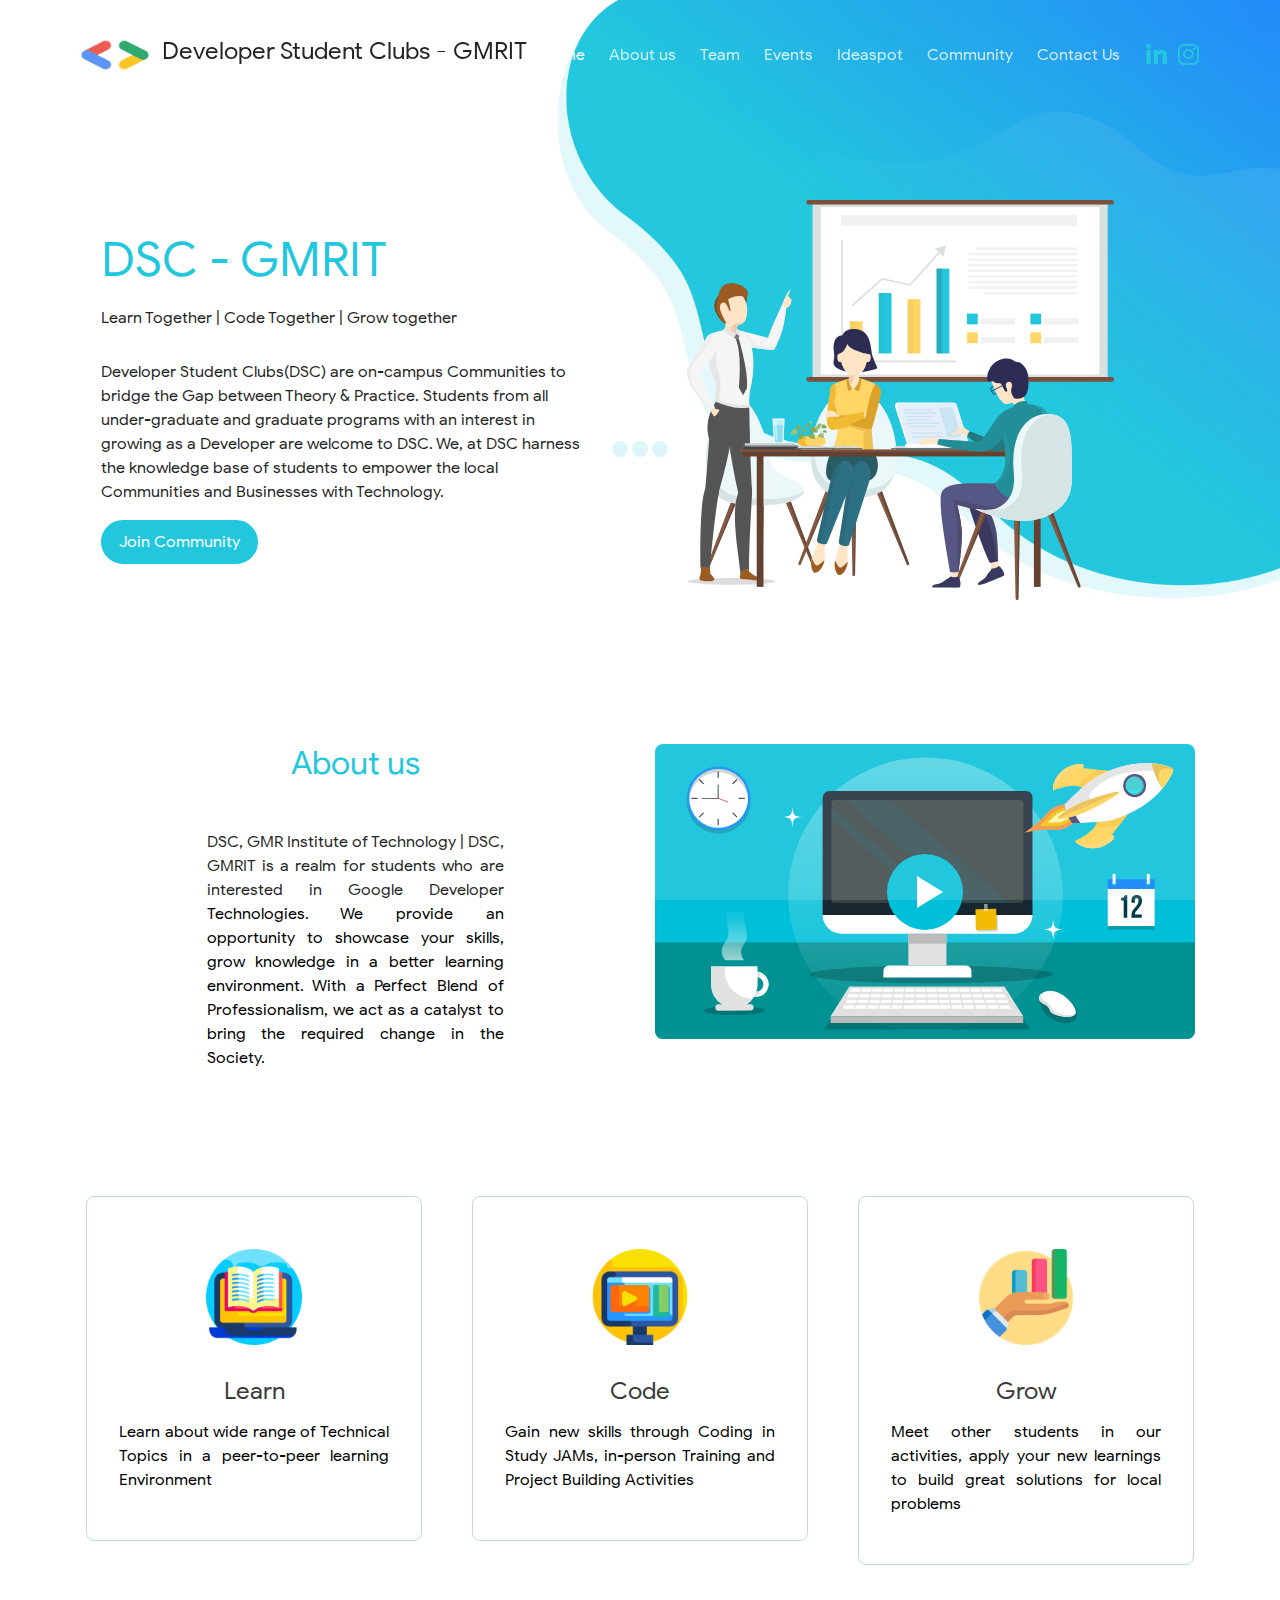
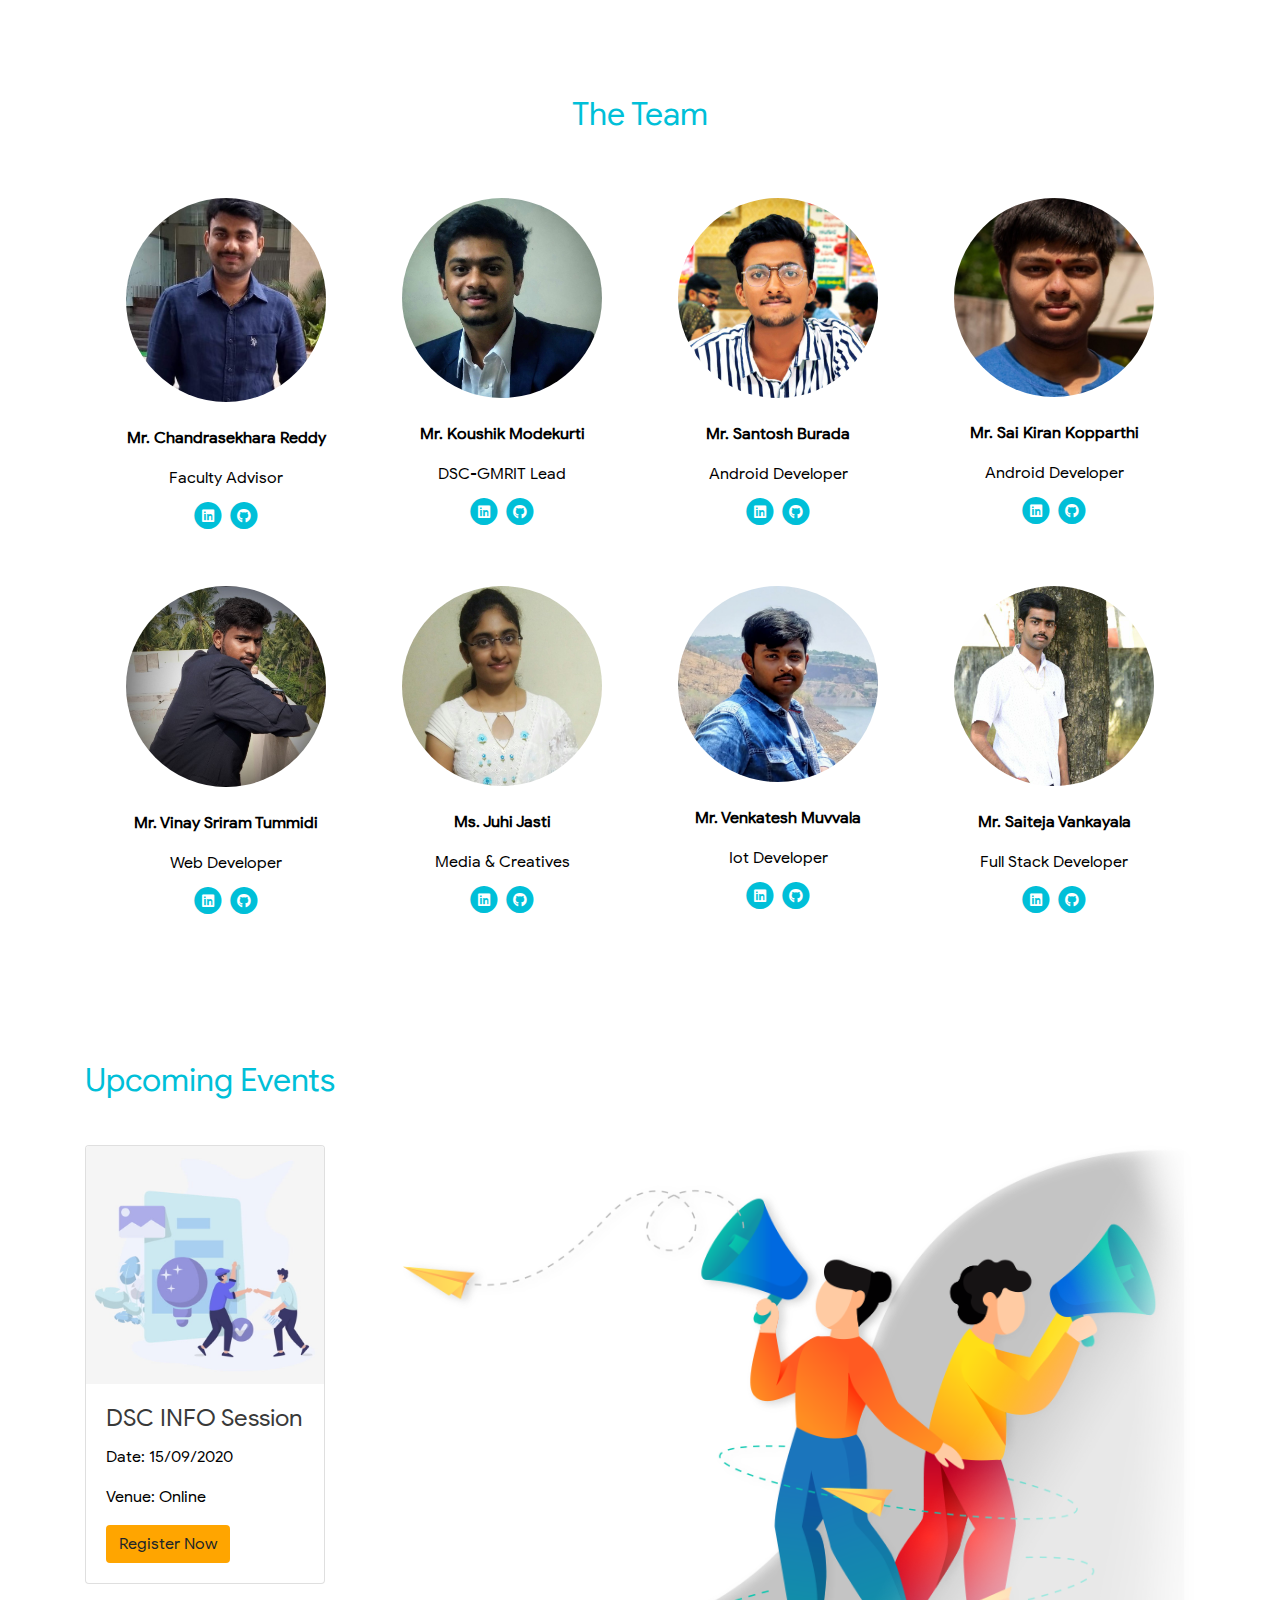
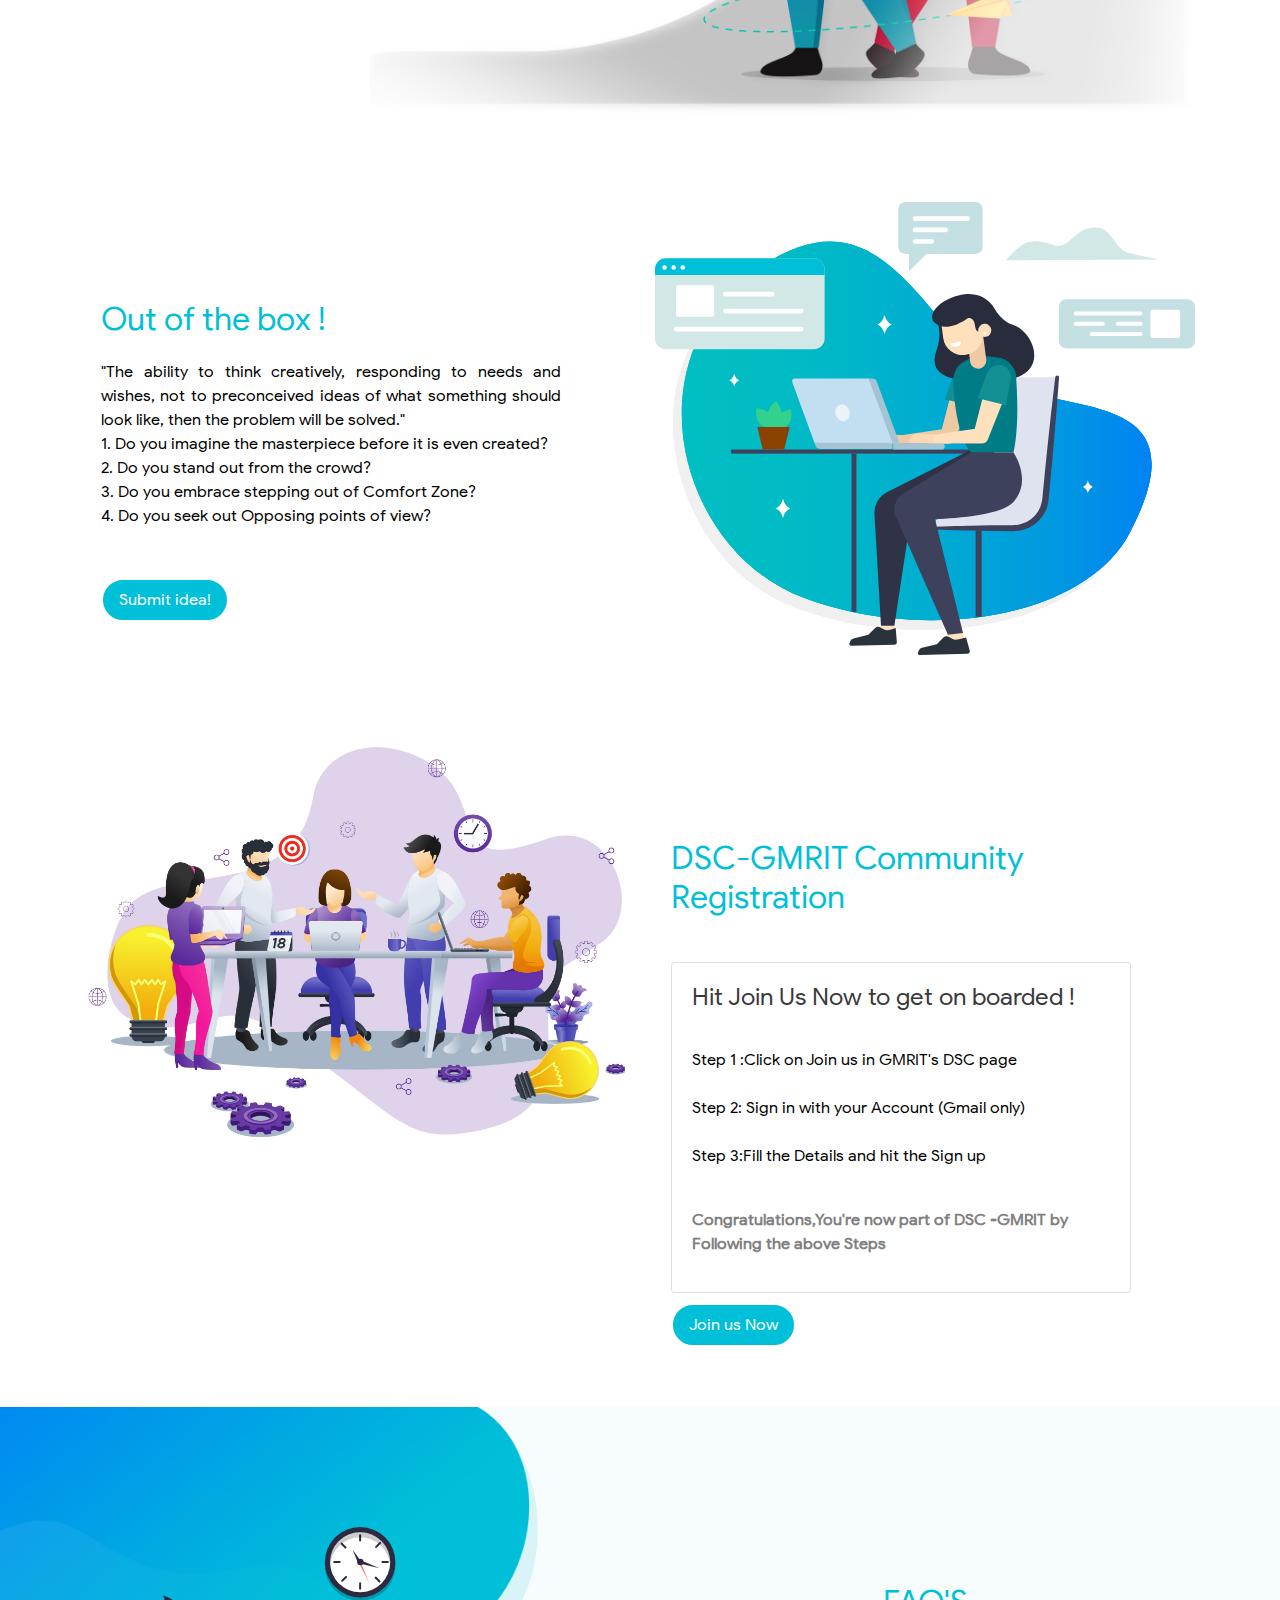
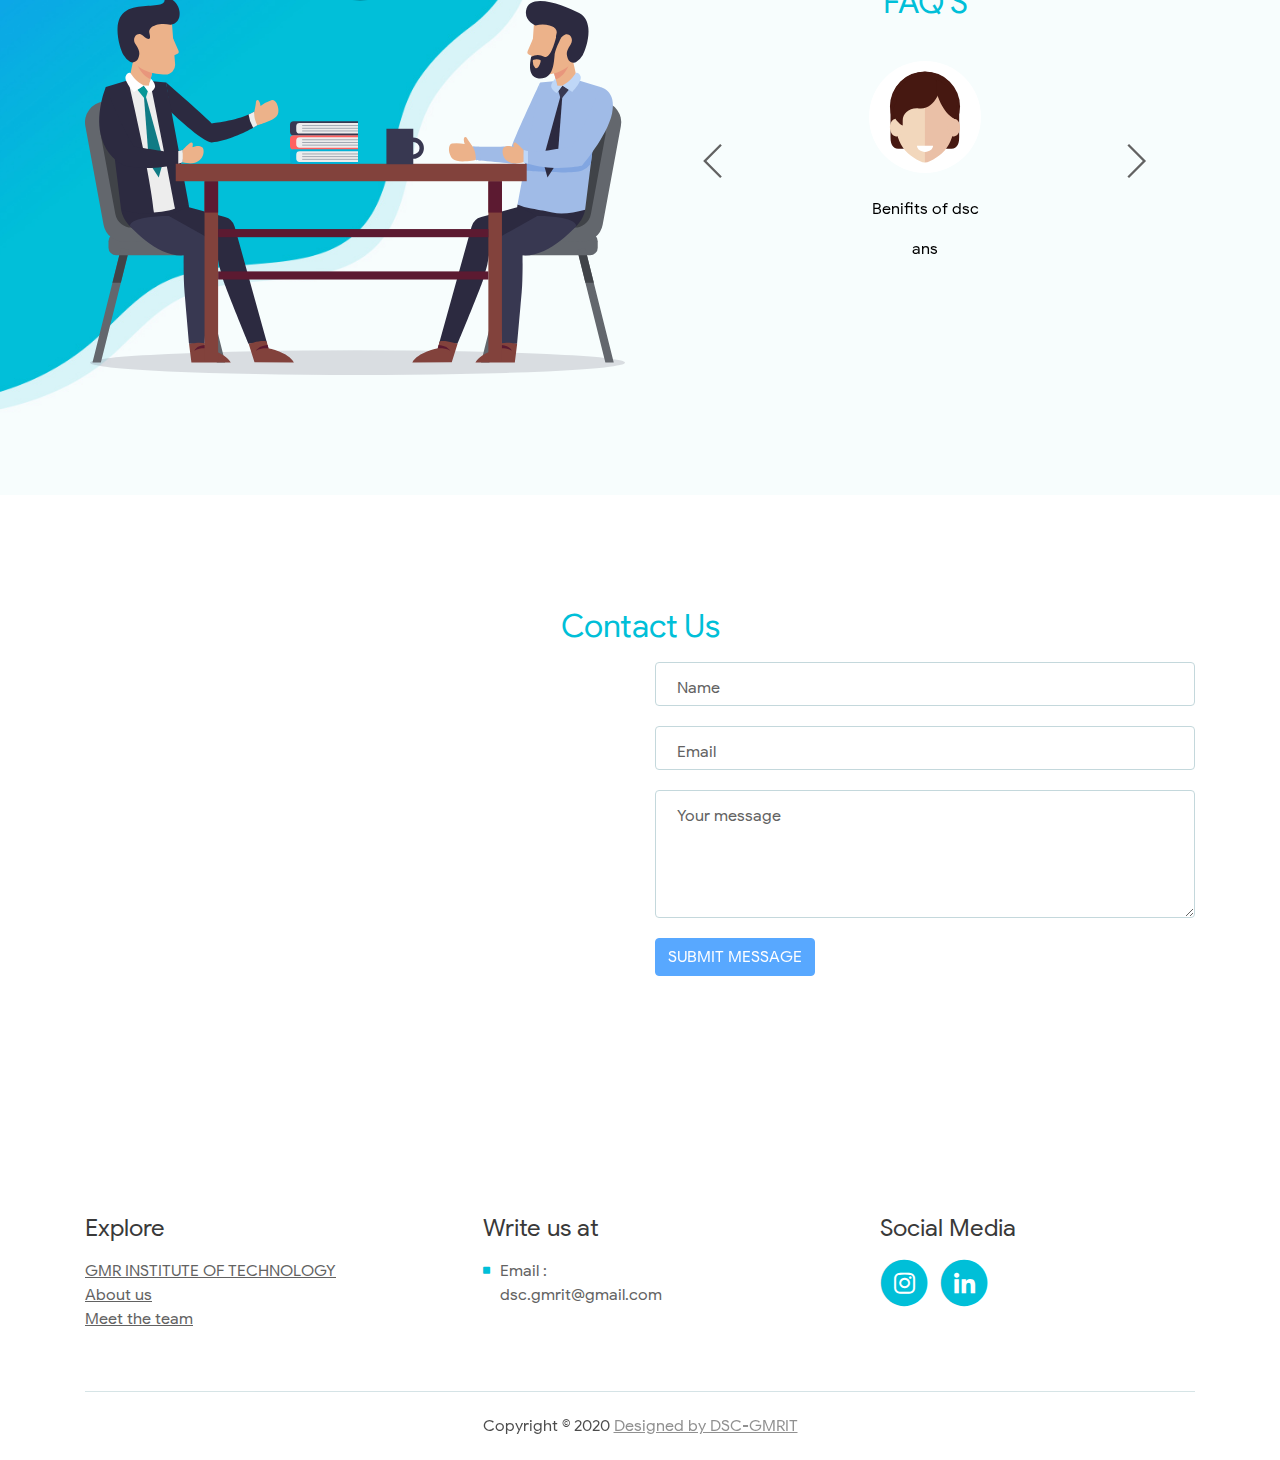
==== commit a2f2dedc: "new correction in colors" ====
--- a/index.html
+++ b/index.html
@@ -40,9 +40,6 @@
             <div class="bounce1"></div>
             <div class="bounce2"></div>
             <div class="bounce3"></div>
-            <div class="bounce2"></div>
-            <div class="bounce3"></div>
-            <div class="bounce1"></div>
         </div>
     </div>
     <!-- end of preloader -->
@@ -50,7 +47,7 @@
     <nav class="navbar navbar-expand-sm navbar-dark navbar-custom fixed-top">
         <!-- Image Logo -->
         <a class="navbar-brand logo-image" href=""><img src="images/newdsc.png" alt="alternative" style="width:70px"></a>
-        <h5 class="text" style="color:black;"> Developer Student Clubs - GMRIT</h5>
+        <h5 class="text" style="color:black;">&nbsp; Developer Student Clubs - GMRIT</h5>
         <!-- Mobile Menu Toggle Button -->
         <button class="navbar-toggler" type="button" data-toggle="collapse" data-target="#navbarsExampleDefault" aria-controls="navbarsExampleDefault" aria-expanded="false" aria-label="Toggle navigation">
             <span class="navbar-toggler-awesome fas fa-bars"></span>
@@ -442,38 +439,6 @@
 
  </div>   
 
-<div id="community">
-    <div class="basic-1">
-        <div class="container">
-            <div class="row">
-              
-                <div class="col-lg-6">
-                    <div class="image-container">
-                        <img class="img-fluid" src="images/com.jpg" alt="alternative">
-                    </div> <!-- end of image-container -->
-                </div> <!-- end of col -->
-                  <div class="col-lg-6">
-                    <div class="text-container">
-                        <h2 class="turquoise">DSC-GMRIT Community Registration</h2>
-                        <div class="card">
-             <div class="card-body">
-                            <h5 class="card-title">Hit Join Us Now to get on boarded !</h5>
-                            <p style="text-align:justify">Step 1 :Click on Join us in GMRIT's DSC page <br>
-                            Step 2: Sign in with your  Account (Gmail only)<br>
-                            Step 3:Fill the Details and hit the Sign up<br>
-                        </p>
-
-                            <p style="color:grey"><b>Congratulations,You're now part of DSC -GMRIT by Following the above Steps</b></p>
-        
-                        </div>
-                    </div>
-                        <a class="btn-solid-reg" href="https://dsc.community.dev/gmr-information-technology/">Join us Now</a>
-                    </div> <!-- end of text-container -->
-                </div> <!-- end of col -->
-            </div> <!-- end of row -->
-        </div> <!-- end of container -->
-    </div> <!-- end of basic-1 -->
-    <!-- end of details 1 -->
 
  </div>   
  <div id="ideaspot">
@@ -508,6 +473,42 @@
 
  </div>   
  
+<div id="community">
+    <div class="basic-1">
+        <div class="container">
+            <div class="row">
+              
+                <div class="col-lg-6">
+                    <div class="image-container">
+                        <img class="img-fluid" src="images/com.jpg" alt="alternative">
+                    </div> <!-- end of image-container -->
+                </div> <!-- end of col -->
+                  <div class="col-lg-6">
+                    <div class="text-container">
+                        <h2 class="turquoise">DSC-GMRIT Community Registration</h2>
+                        <br>
+                        <div class="card">
+             <div class="card-body">
+                            <h5 class="card-title">Hit Join Us Now to get on boarded !</h5>
+                            <br>
+                            <p style="text-align:justify">Step 1 :Click on Join us in GMRIT's DSC page <br>
+                                <br>
+                            Step 2: Sign in with your  Account (Gmail only)<br>
+                            <br>
+                            Step 3:Fill the Details and hit the Sign up<br>
+                            <br>
+                        </p>
+                            <p style="color:grey"><b>Congratulations,You're now part of DSC -GMRIT by Following the above Steps</b></p>
+        
+                        </div>
+                    </div>
+                        <a class="btn-solid-reg" href="https://dsc.community.dev/gmr-information-technology/">Join us Now</a>
+                    </div> <!-- end of text-container -->
+                </div> <!-- end of col -->
+            </div> <!-- end of row -->
+        </div> <!-- end of container -->
+    </div> <!-- end of basic-1 -->
+    <!-- end of details 1 -->
 
     
 
@@ -692,7 +693,7 @@
         <div class="container">
             <div class="row">
                 <div class="col-lg-12">
-                    <p class="p-small" style="color:#000">Copyright © 2020 <a href=""> designed by dscgmrit</a></p>
+                    <p class="p-small" style="color:#000">Copyright © 2020 <a href=""> Designed by DSC-GMRIT</a></p>
                 </div> <!-- end of col -->
             </div> <!-- enf of row -->
         </div> <!-- end of container -->
--- a/css/styles.css
+++ b/css/styles.css
@@ -105,7 +105,7 @@
 	padding: 0.5rem 1rem 0.5rem 1rem;
 	border: 0.125rem solid ;
 	border-radius: 2rem;
-	background-color: red;
+	background-color:#00bfd8;
 	color: #fff;
 	font: 700 0.75rem/0,ggl;
 	text-decoration: none;
@@ -121,9 +121,9 @@
 .btn-solid-lg {
 	display: inline-block;
 	padding: 0.5rem 1rem 0.5rem 1rem;
-	border: 0.125rem solid green;
+	border: 0.125rem solid #00bfd8;
 	border-radius: 2rem;
-	background-color:green;
+	background-color:#00bfd8;
 	color: #fff;
 	font: 700 0.75rem/0,ggl;
 	text-decoration: none;
@@ -558,7 +558,7 @@
 	width: 1rem;
 	height: 1rem;
 	border-radius: 100%;
-	background-color: red;
+	background-color:#00bfd8;
 	-webkit-animation: sk-bouncedelay 1.4s infinite ease-in-out both;
 	animation: sk-bouncedelay 1.4s infinite ease-in-out both;
 }
@@ -723,7 +723,7 @@
 
 .header .header-content {
 	padding-top: 4em;
-	padding-bottom: 4rem;
+	padding-bottom: 8rem;
 	text-align:justify;
 }
 
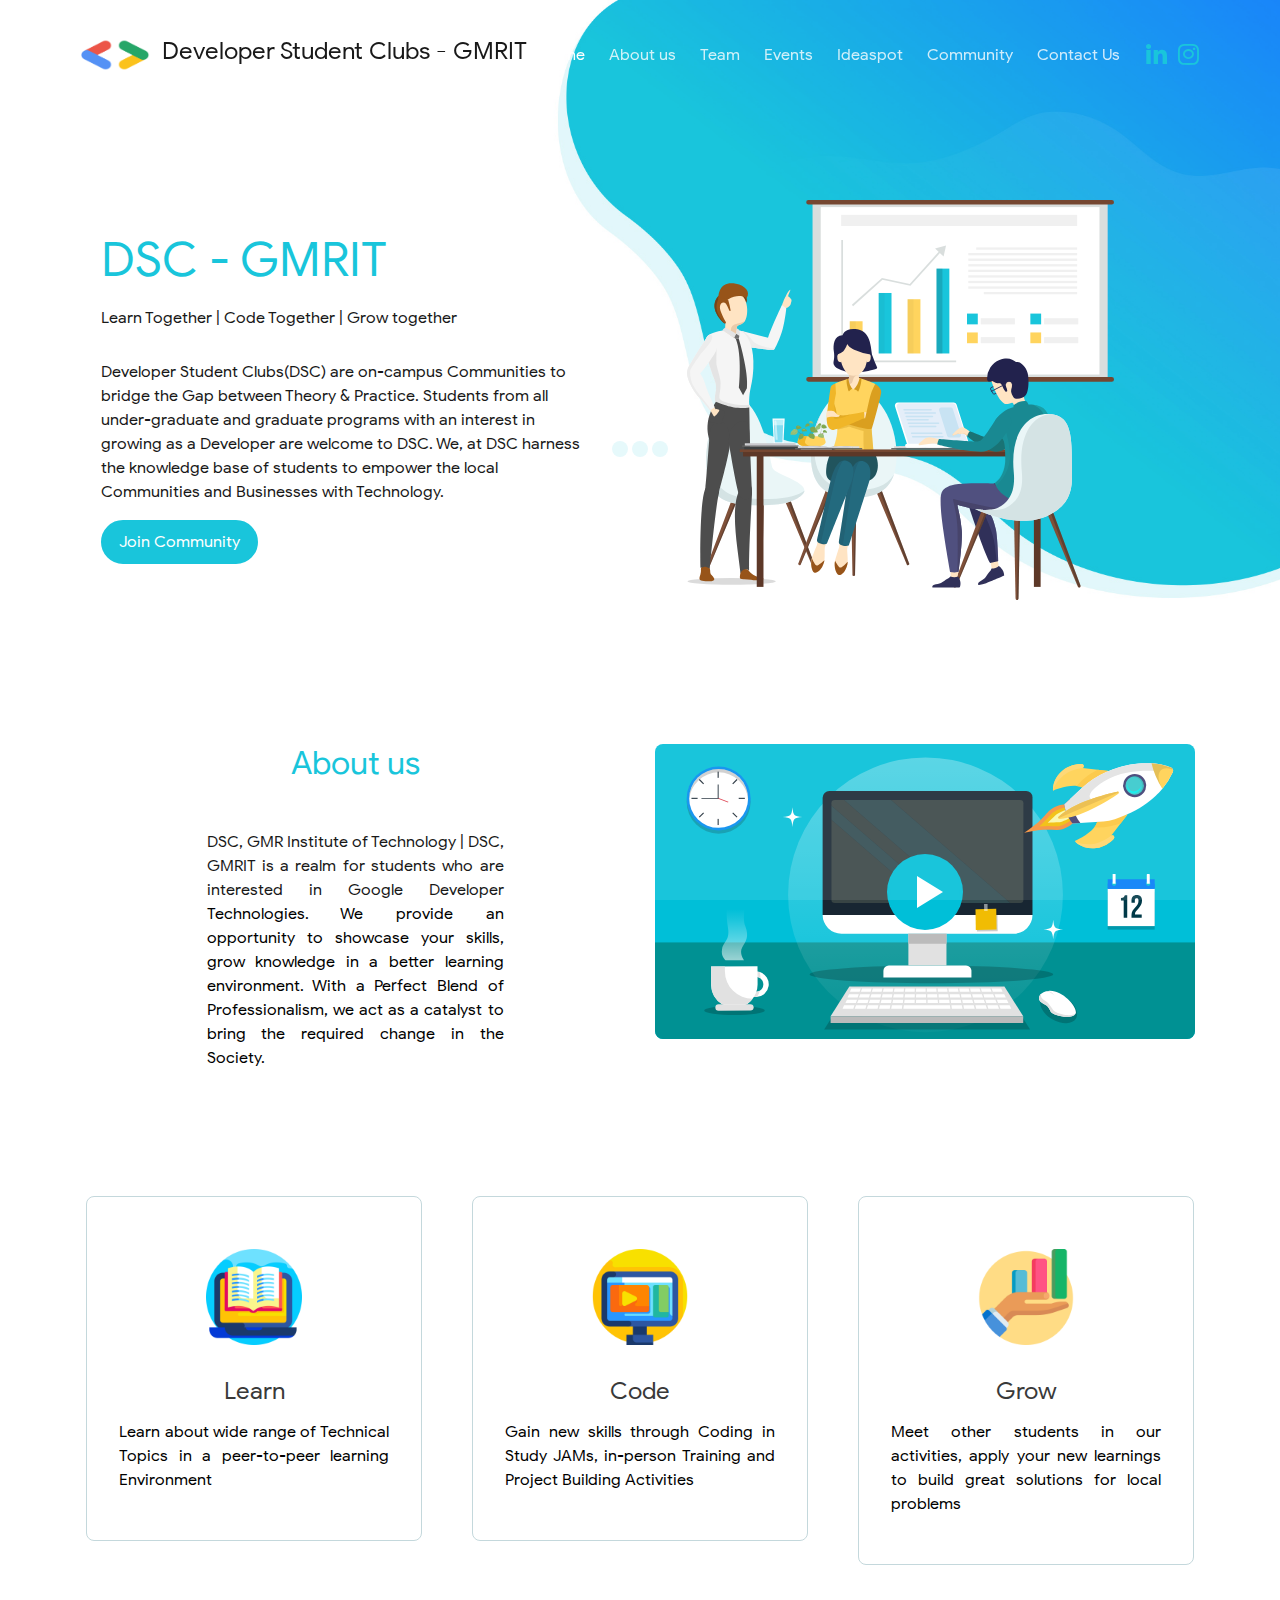
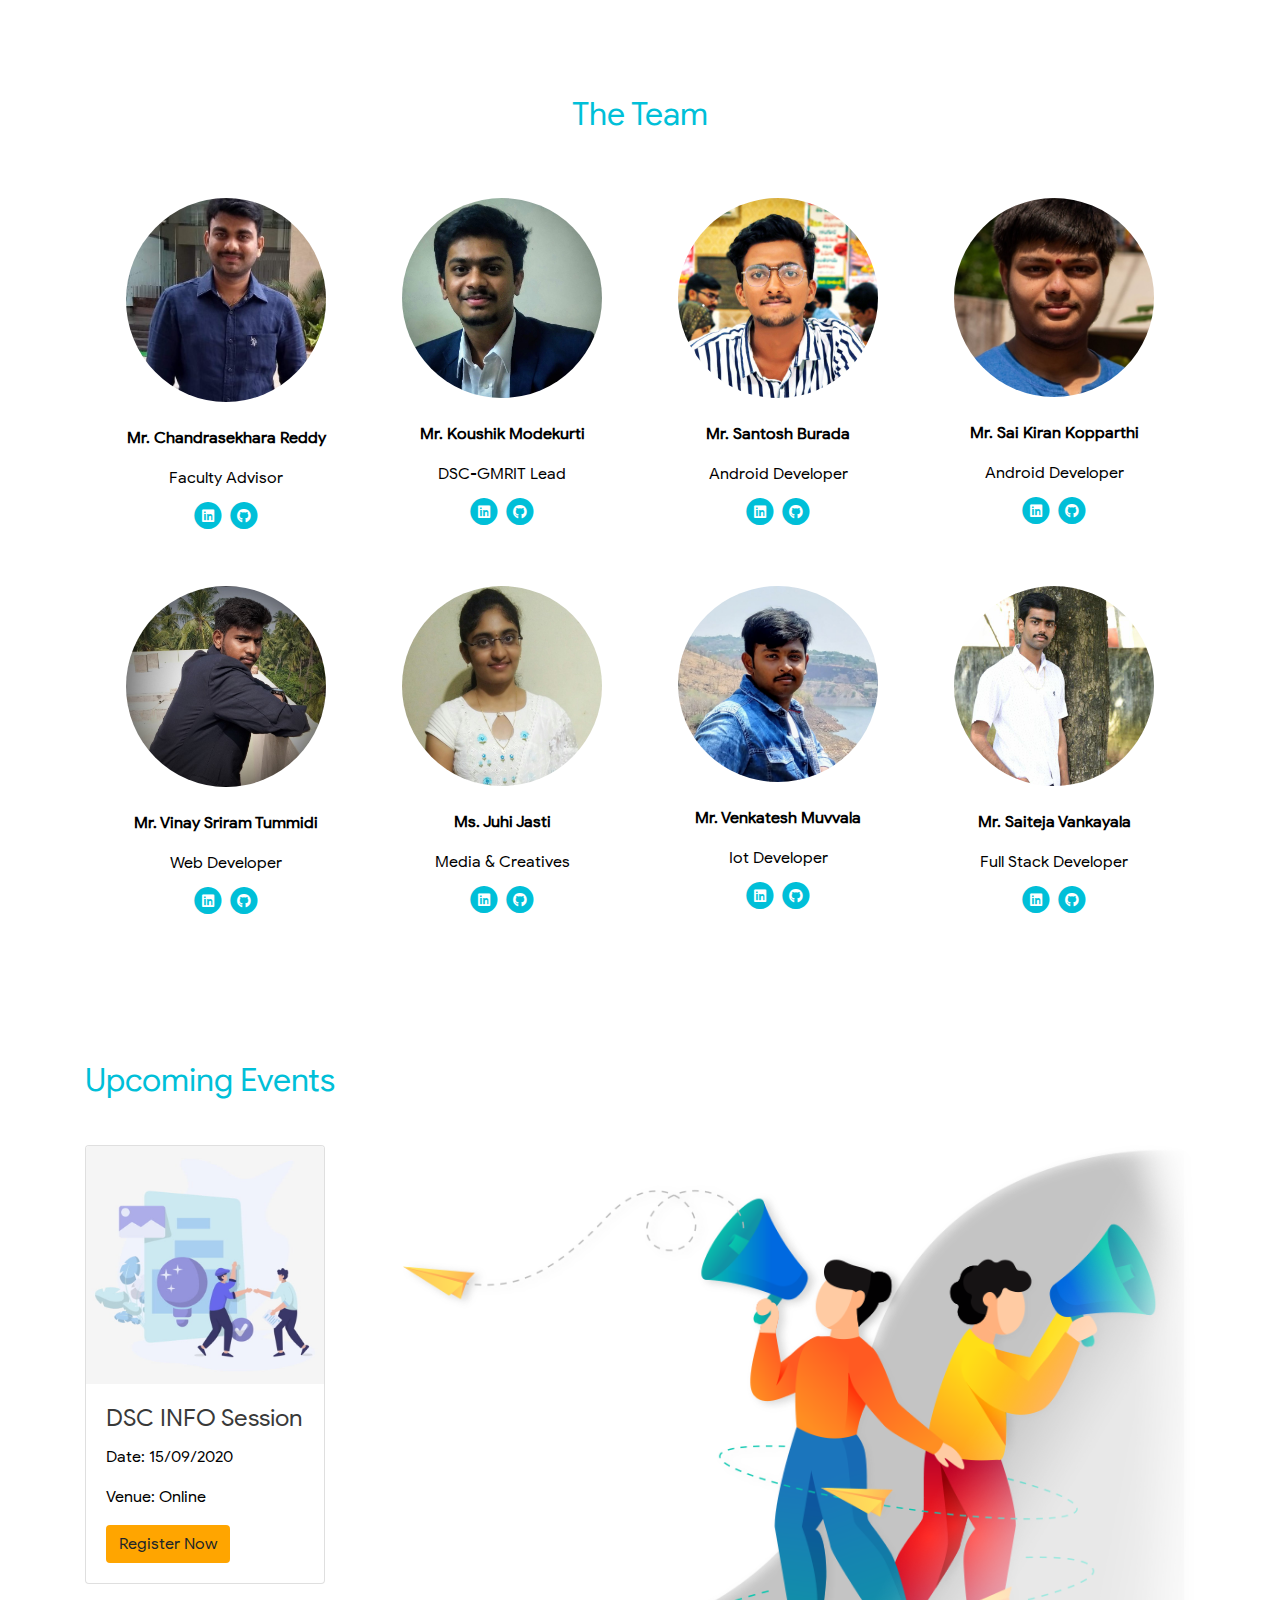
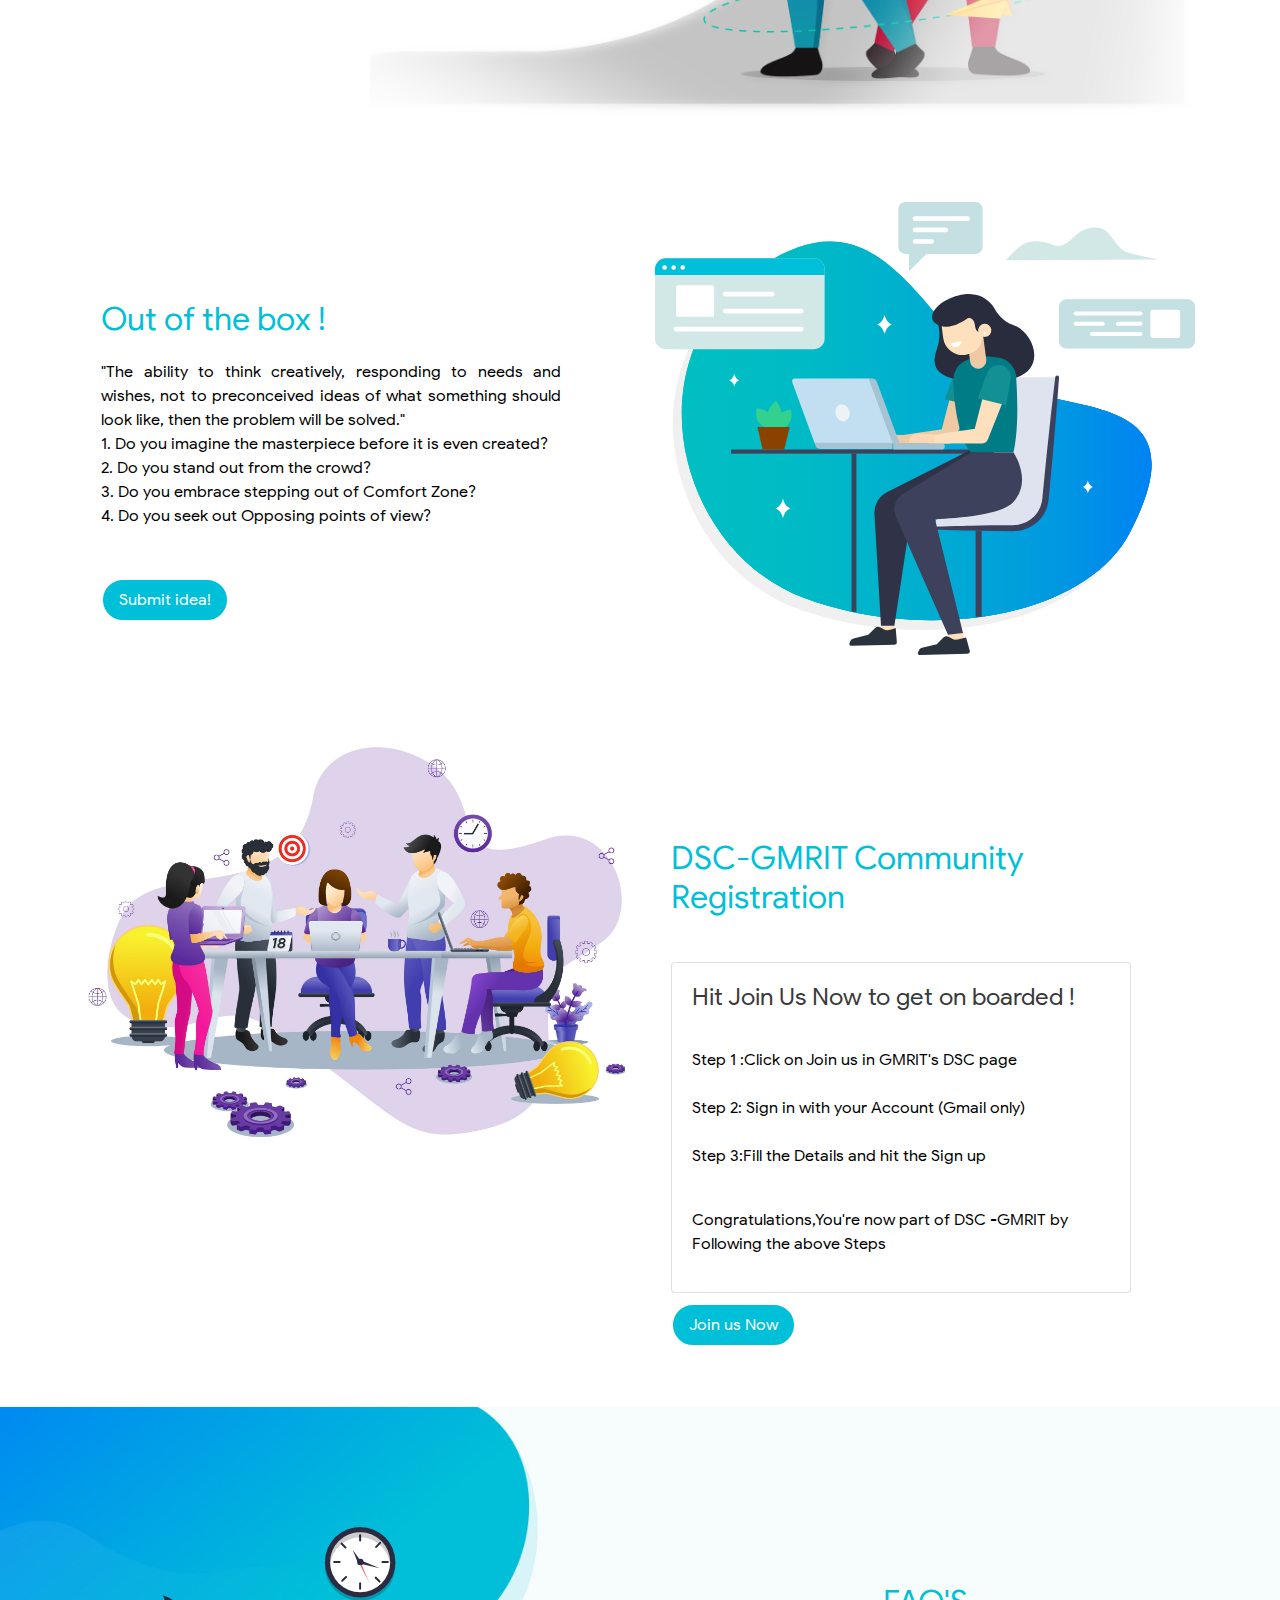
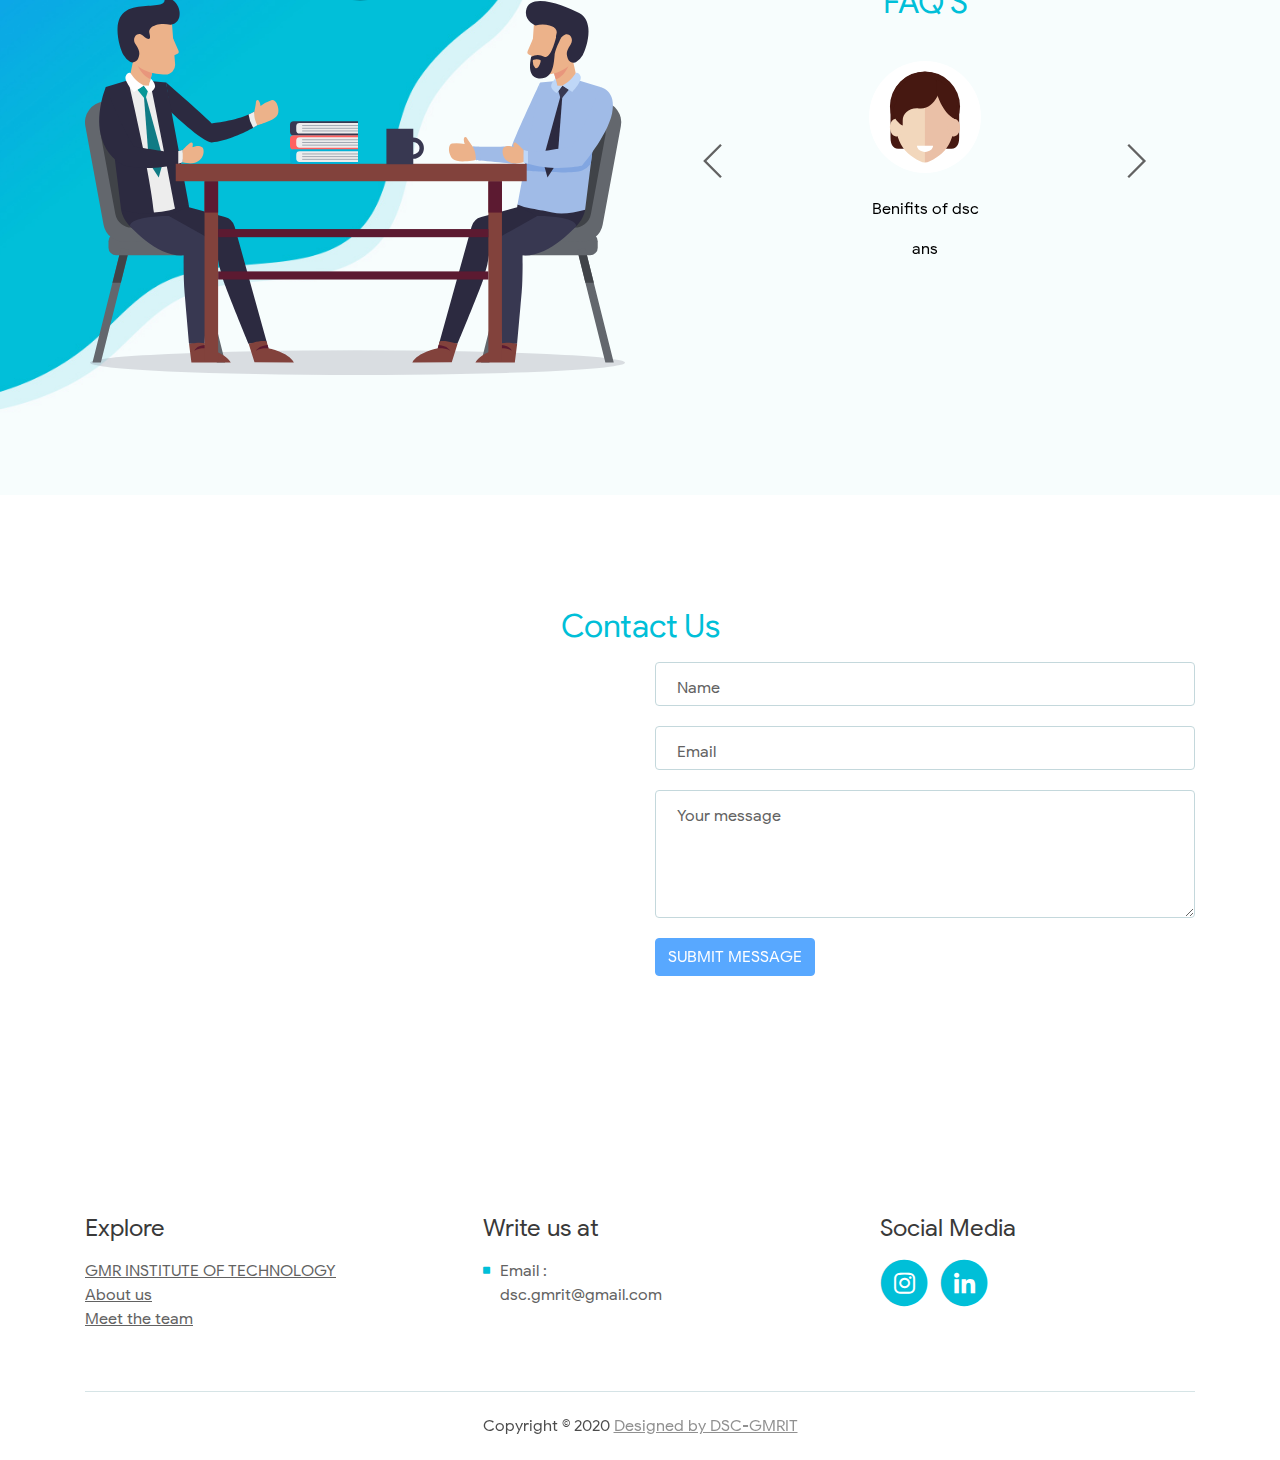
==== commit afa96785: "title changed" ====
--- a/index.html
+++ b/index.html
@@ -9,7 +9,7 @@
     <meta name="author" content="">
 
     <!-- Website Title -->
-    <title>DSC-GMRIT</title>
+    <title>Developer Student Clubs | GMRIT </title>
     <!-- Styles -->
     <!--<link href="https://fonts.googleapis.com/css?family=Raleway:400,400i,600,700,700i&amp;subset=latin-ext" rel="stylesheet">-->
     <!--<link href="https://fonts.googleapis.com/css2?family=Kumbh+Sans:wght@300&display=swap" rel="stylesheet">-->
@@ -498,7 +498,7 @@
                             Step 3:Fill the Details and hit the Sign up<br>
                             <br>
                         </p>
-                            <p style="color:grey"><b>Congratulations,You're now part of DSC -GMRIT by Following the above Steps</b></p>
+                            <p style="color:black">Congratulations,You're now part of DSC -GMRIT by Following the above Steps</p>
         
                         </div>
                     </div>
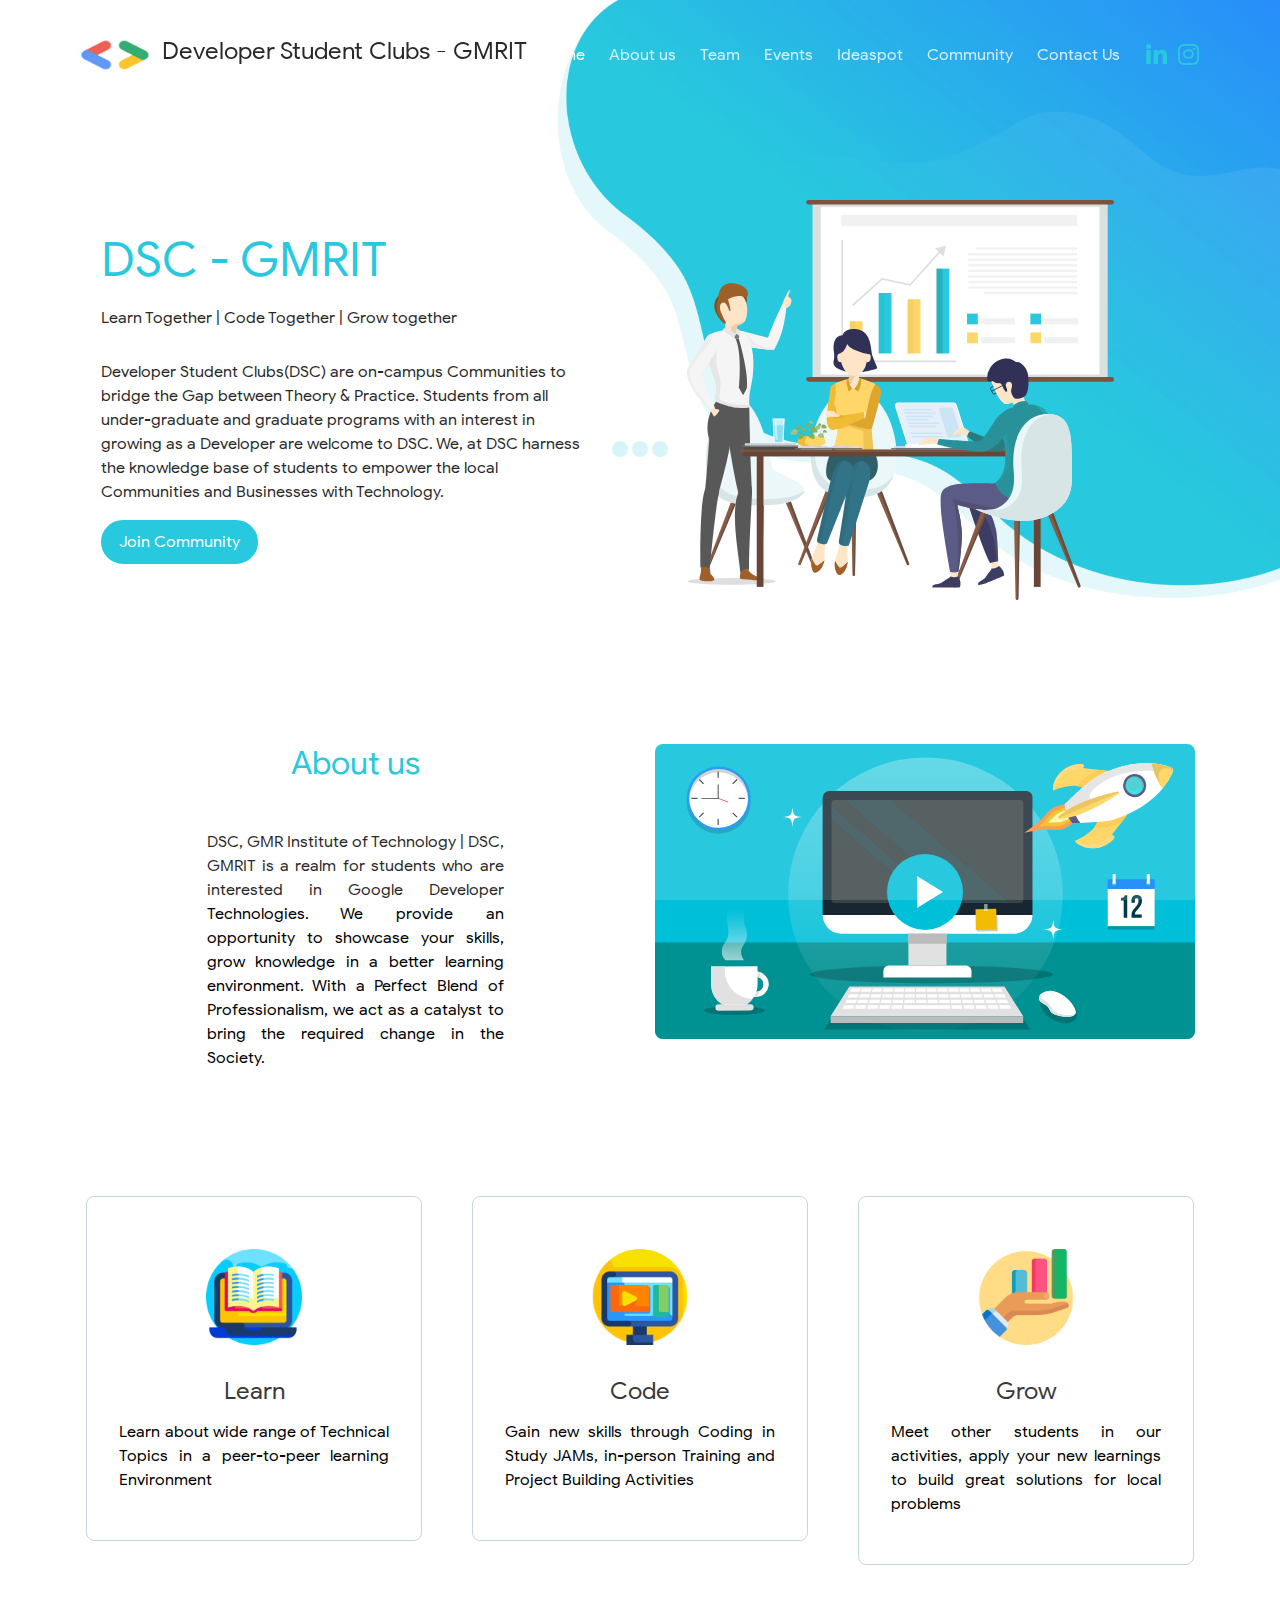
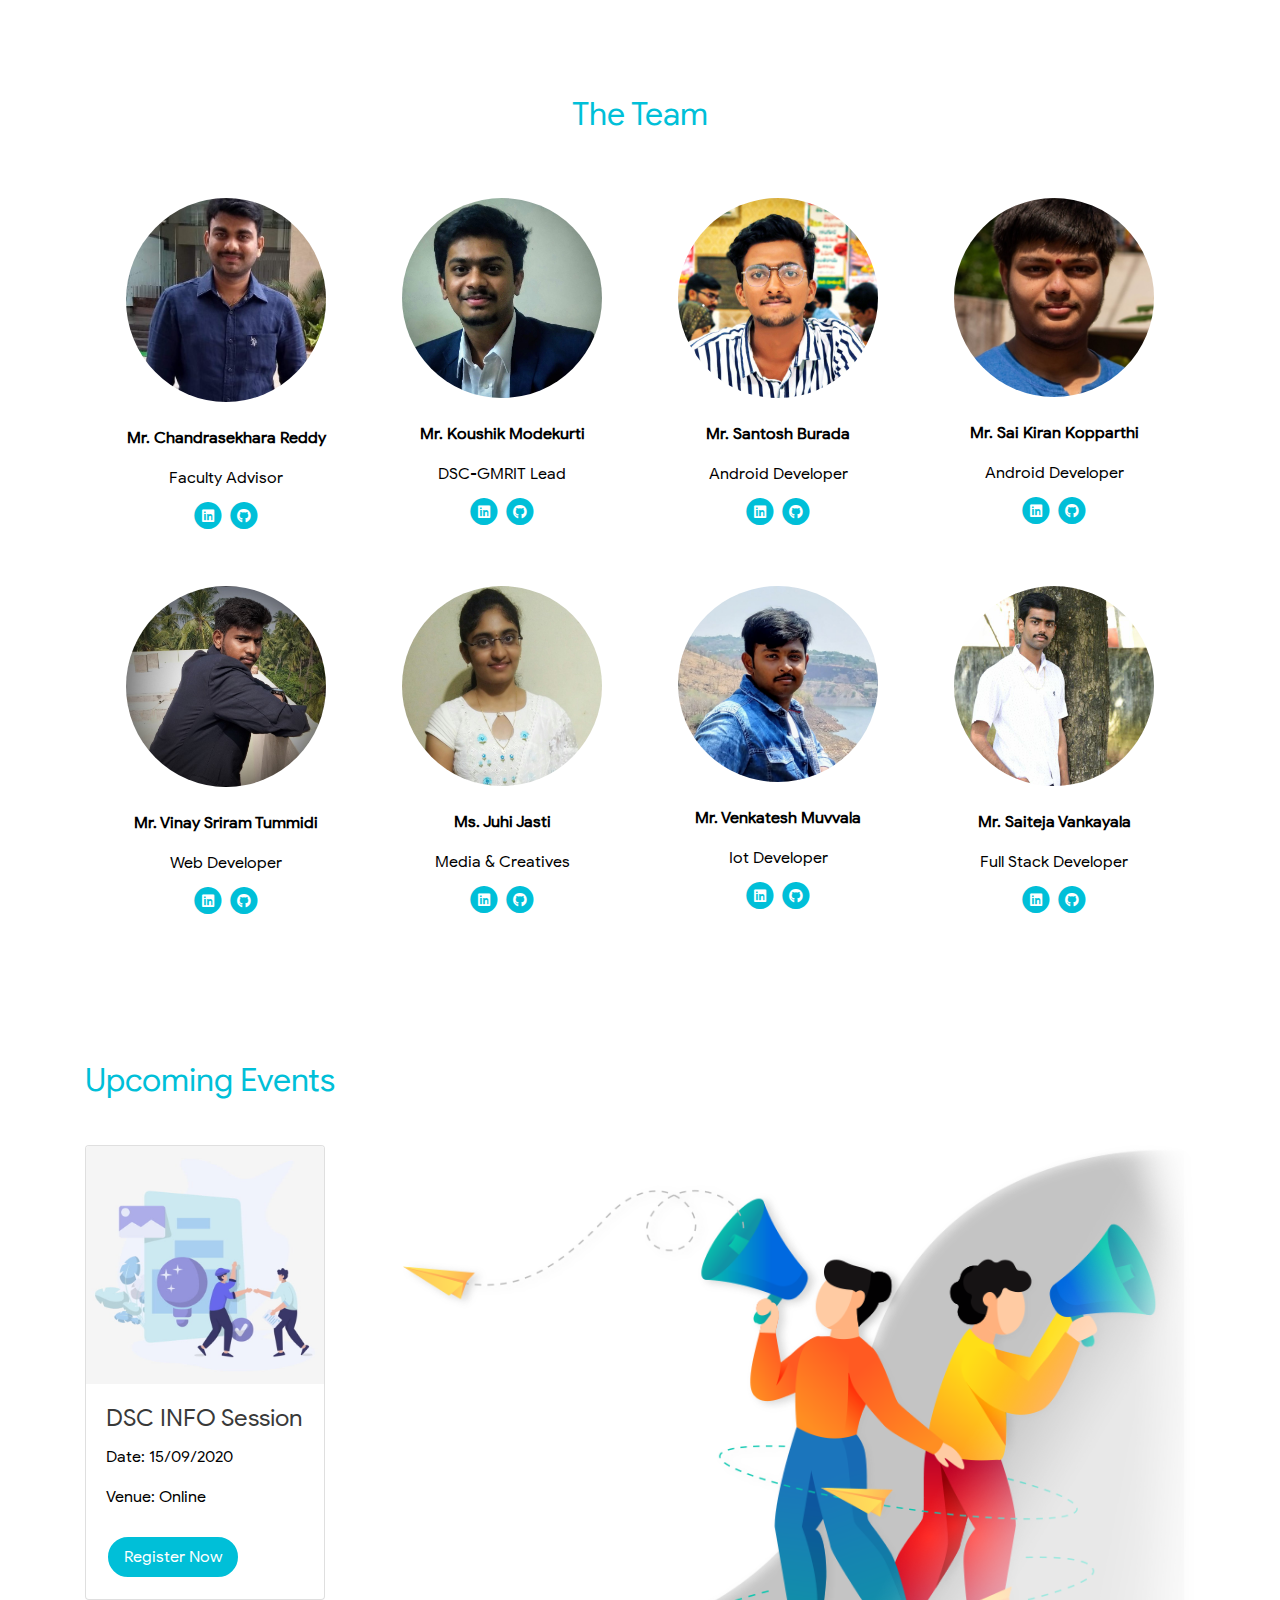
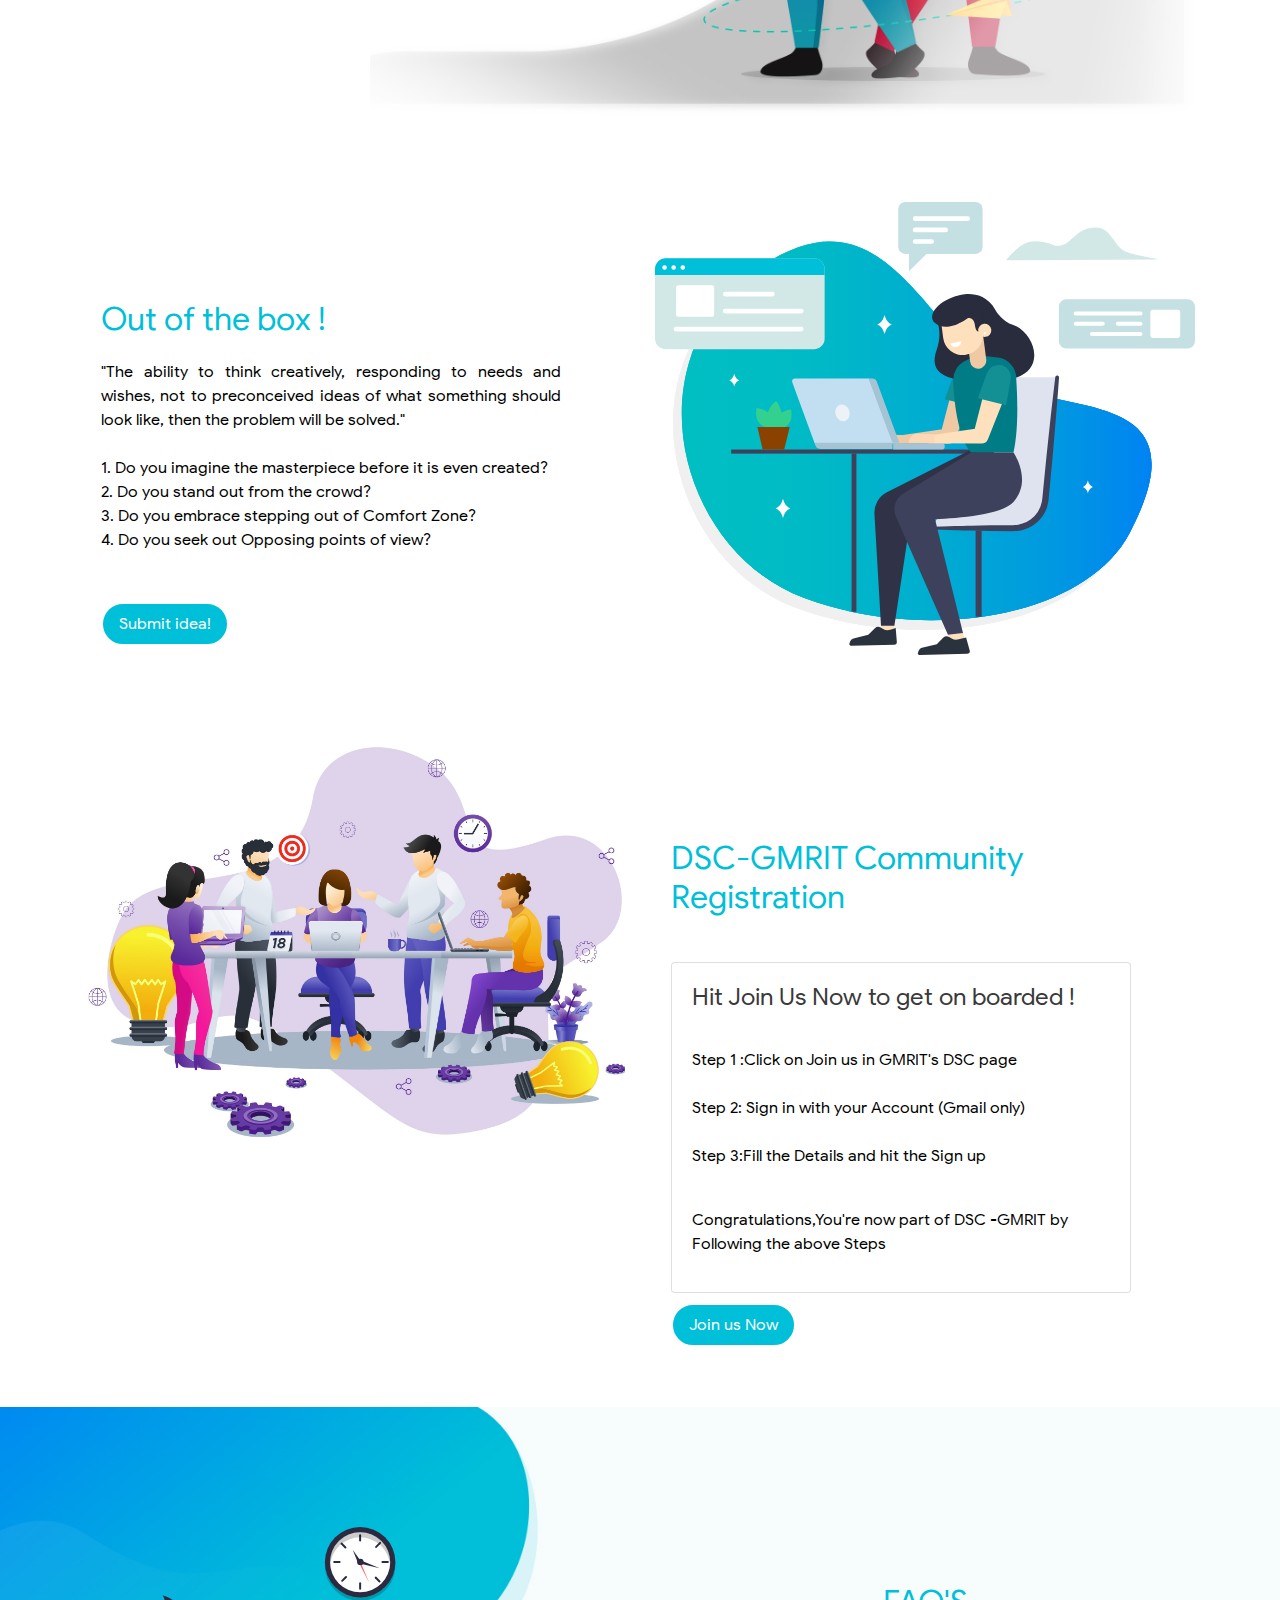
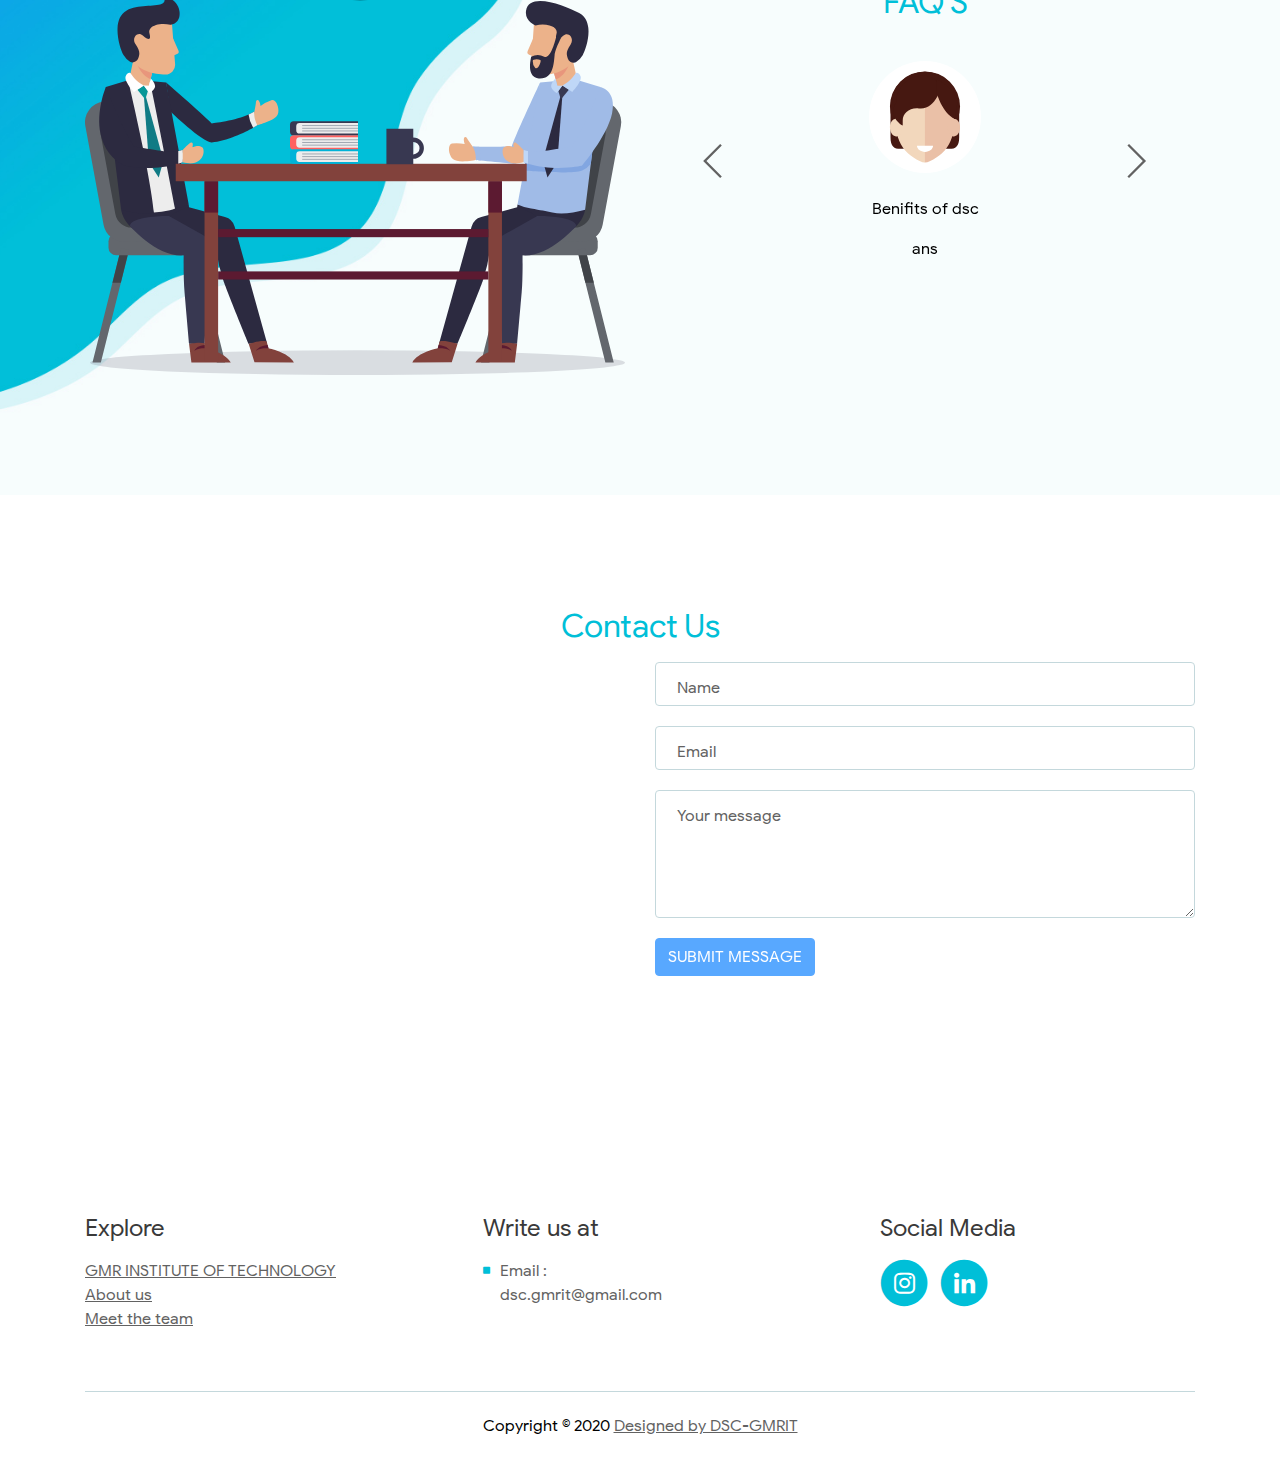
==== commit f5dcff17: "space changes" ====
--- a/index.html
+++ b/index.html
@@ -423,7 +423,7 @@
     <h5 class="card-title">DSC INFO Session</h5>
     <p class="card-text">Date: 15/09/2020</p>
     <p class="card-text">Venue: Online</p>
-    <a href="registration.html"><button style="background-color:orange" class="btn">Register Now</button></a>
+    <a href="registration.html"><button class="btn-solid-reg">Register Now</button></a>
   </div>
 </div>
                                       </div> <!-- end of col -->
@@ -450,6 +450,7 @@
                     <div class="text-container">
                         <h2 class="turquoise">Out of the box !</h2>
                         <p style="text-align:justify">"The ability to think creatively, responding to needs and wishes, not to preconceived ideas of what something should look like, then the problem will be solved."<br>
+                            <br>
 1. Do you imagine the masterpiece before it is even created?<br>
 
 2. Do you stand out from the crowd?<br>
@@ -693,7 +694,7 @@
         <div class="container">
             <div class="row">
                 <div class="col-lg-12">
-                    <p class="p-small" style="color:#000">Copyright © 2020 <a href=""> Designed by DSC-GMRIT</a></p>
+                    <p class="p-small" style="color:black">Copyright © 2020 <a href=""> Designed by DSC-GMRIT</a></p>
                 </div> <!-- end of col -->
             </div> <!-- enf of row -->
         </div> <!-- end of container -->
--- a/css/styles.css
+++ b/css/styles.css
@@ -1350,7 +1350,7 @@
 .copyright .p-small {
 	padding-top: 1.375rem;
 	border-top: 1px solid #c4d8dc;
-	opacity: 0.7;
+	opacity: 1;
 }
 
 
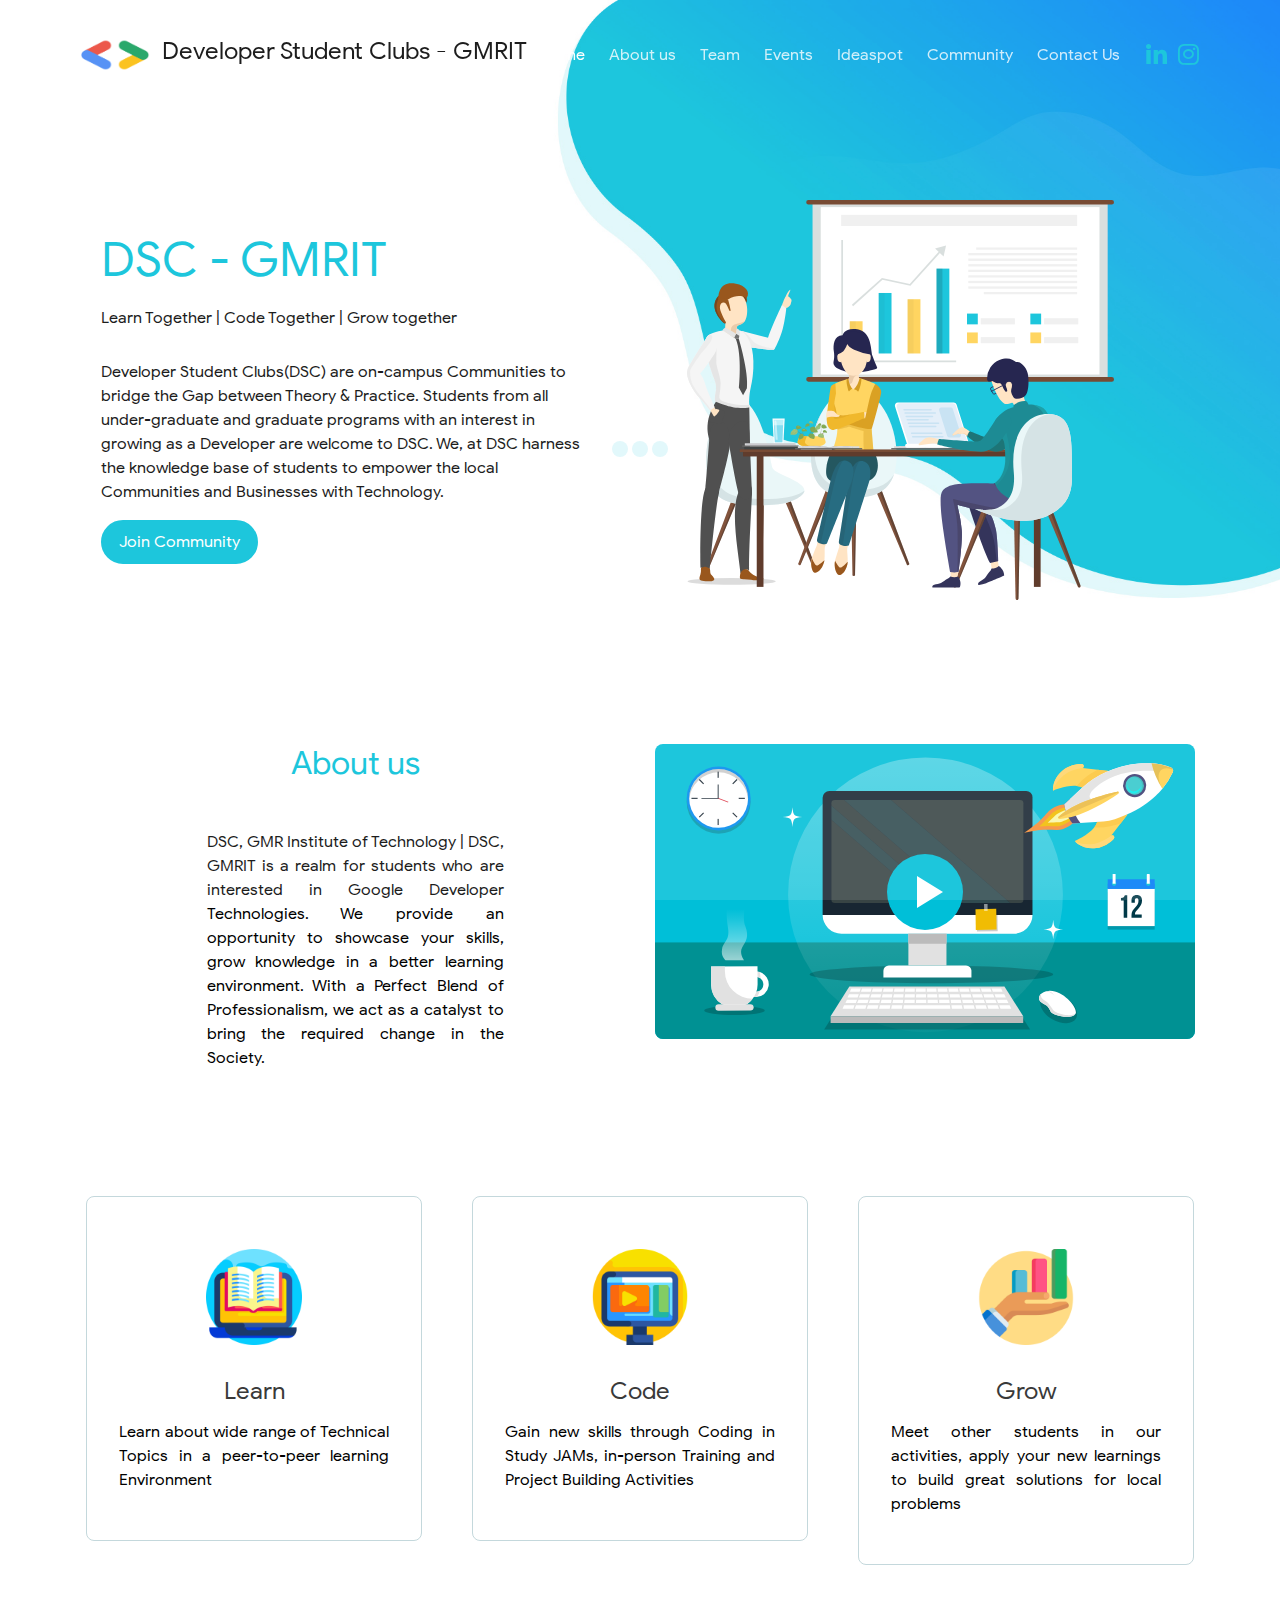
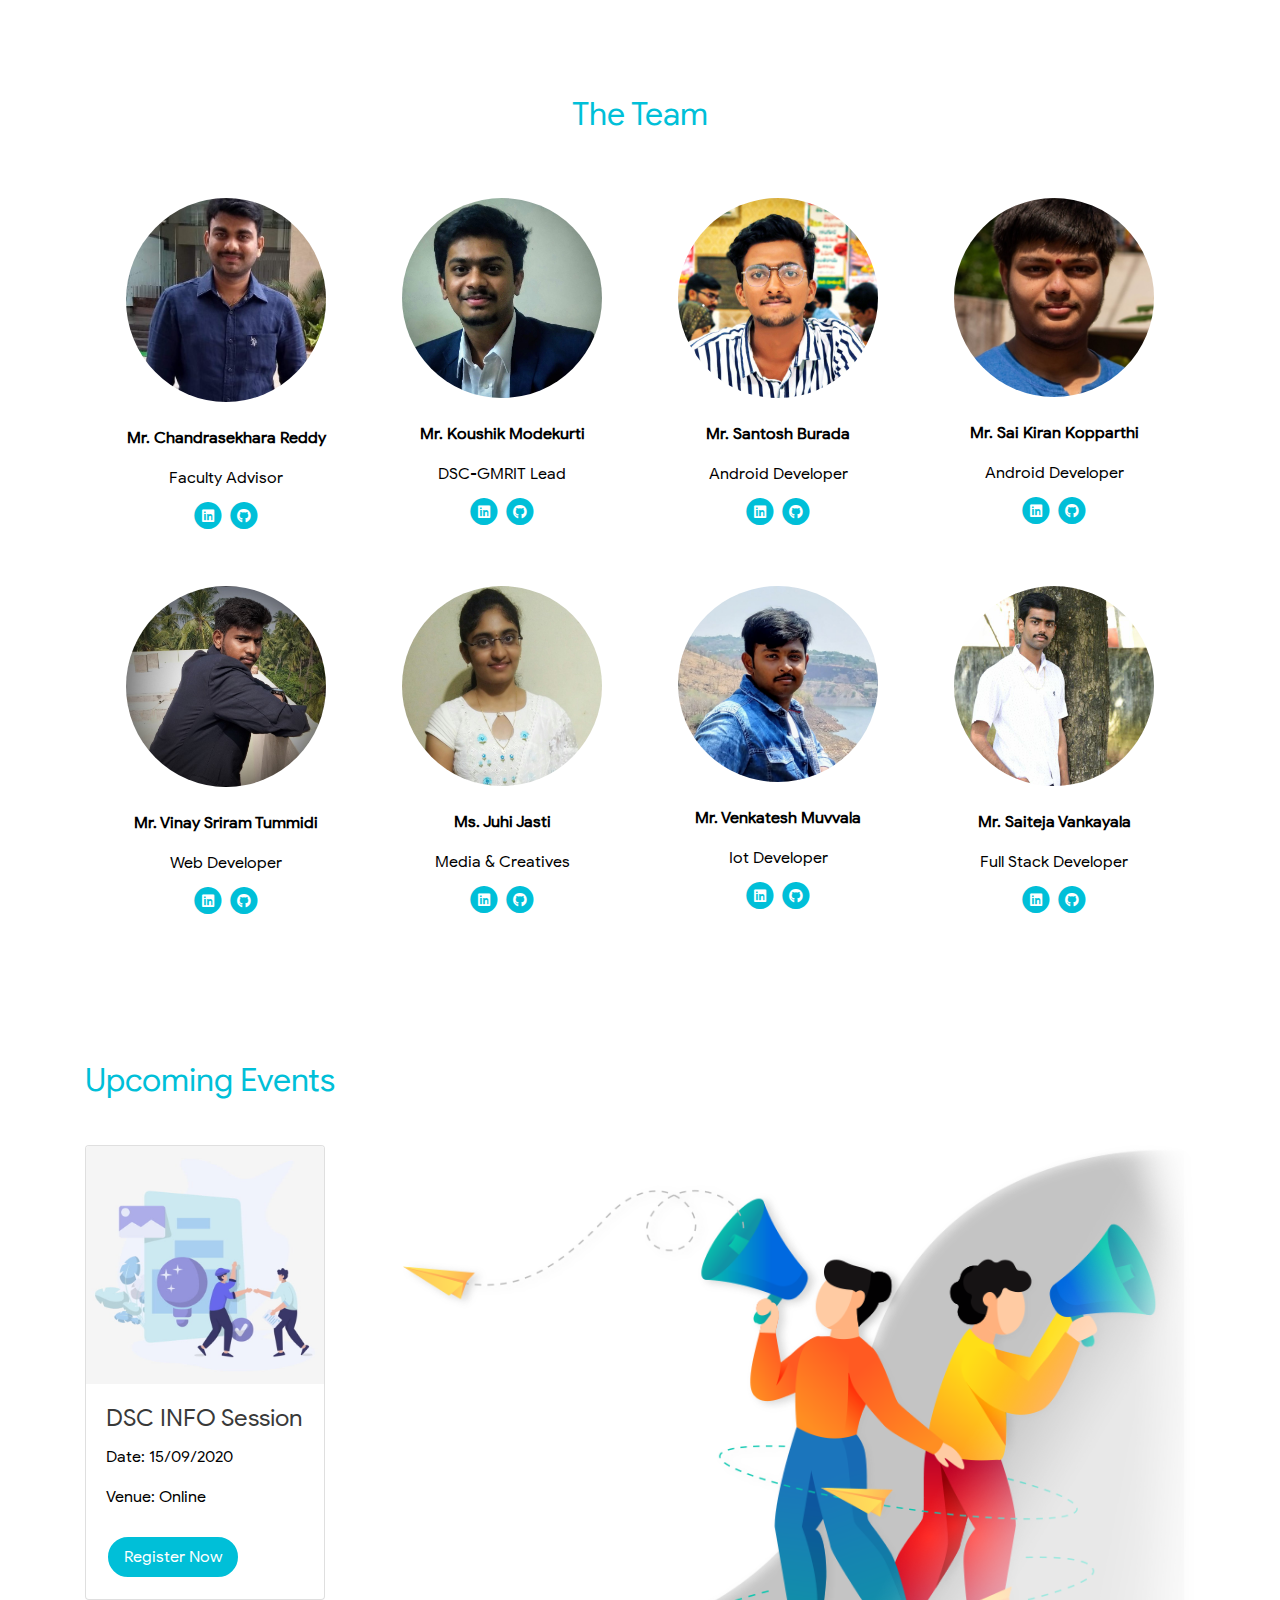
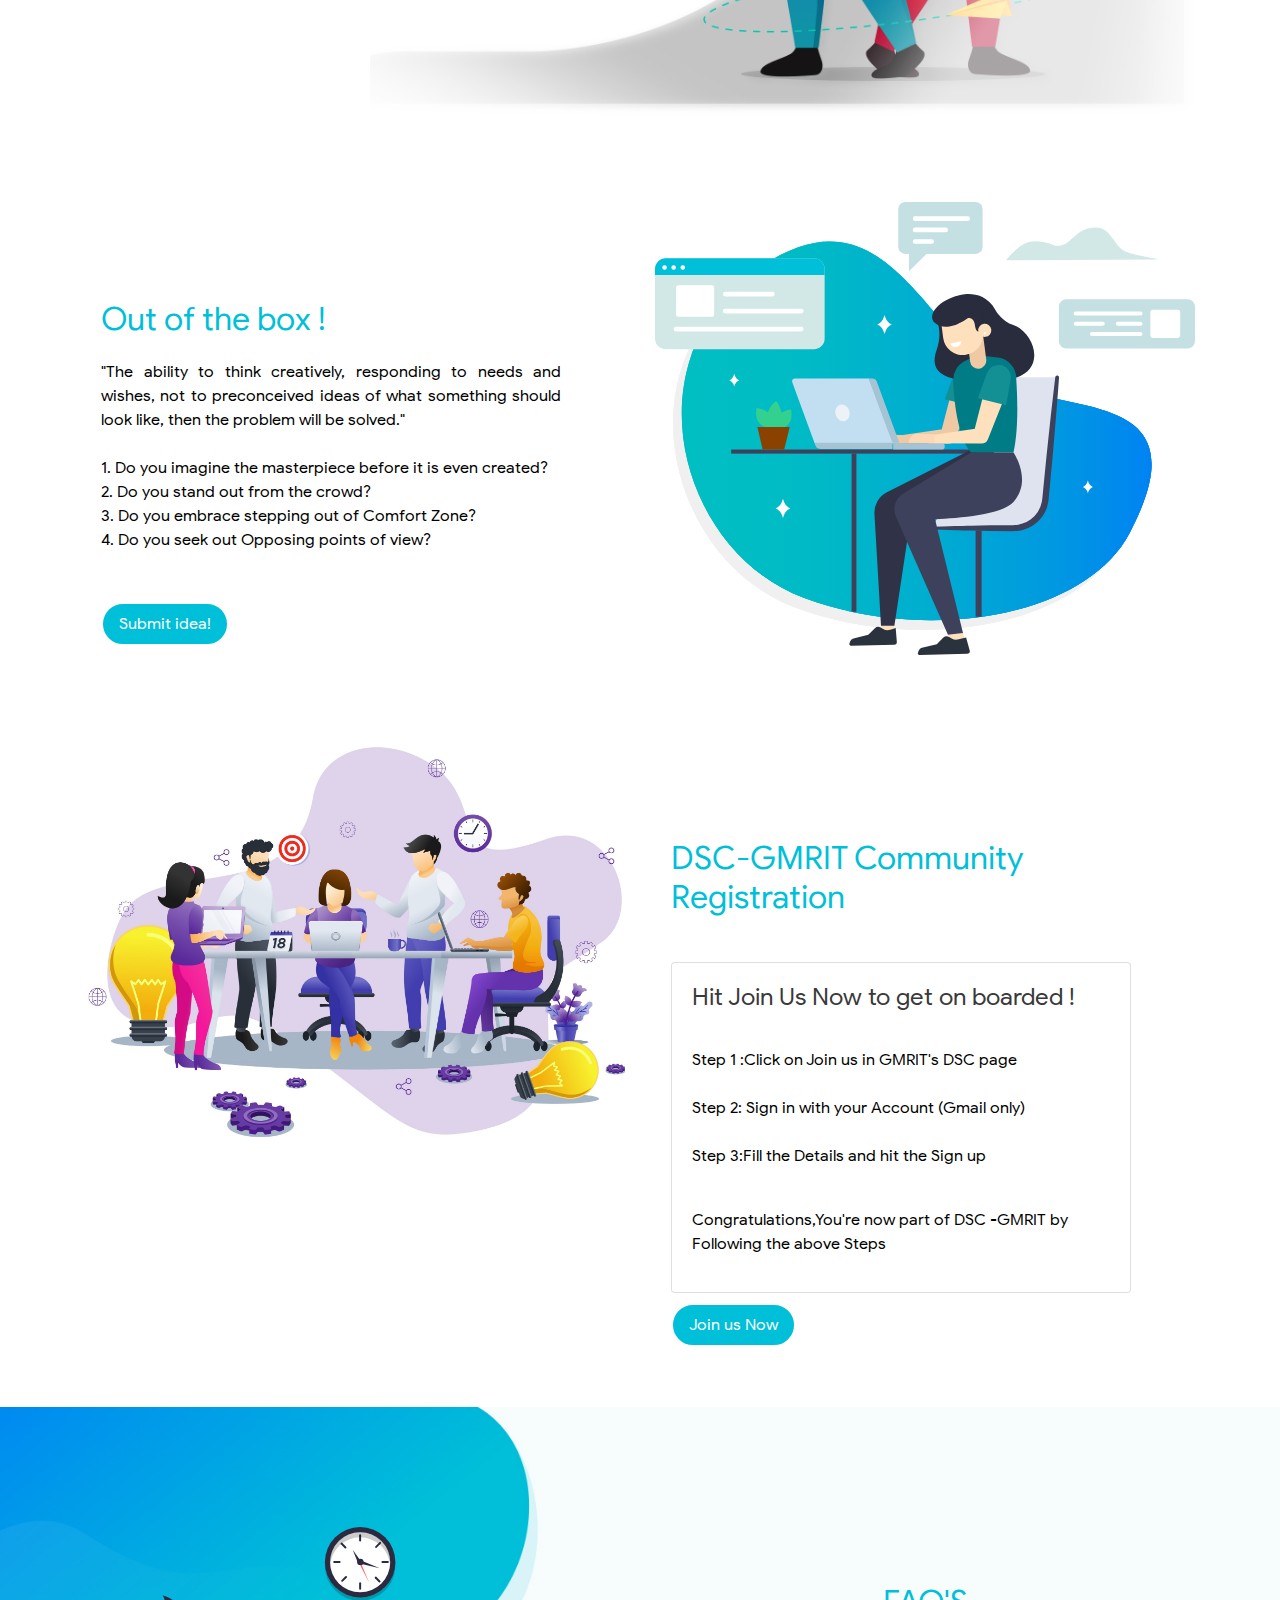
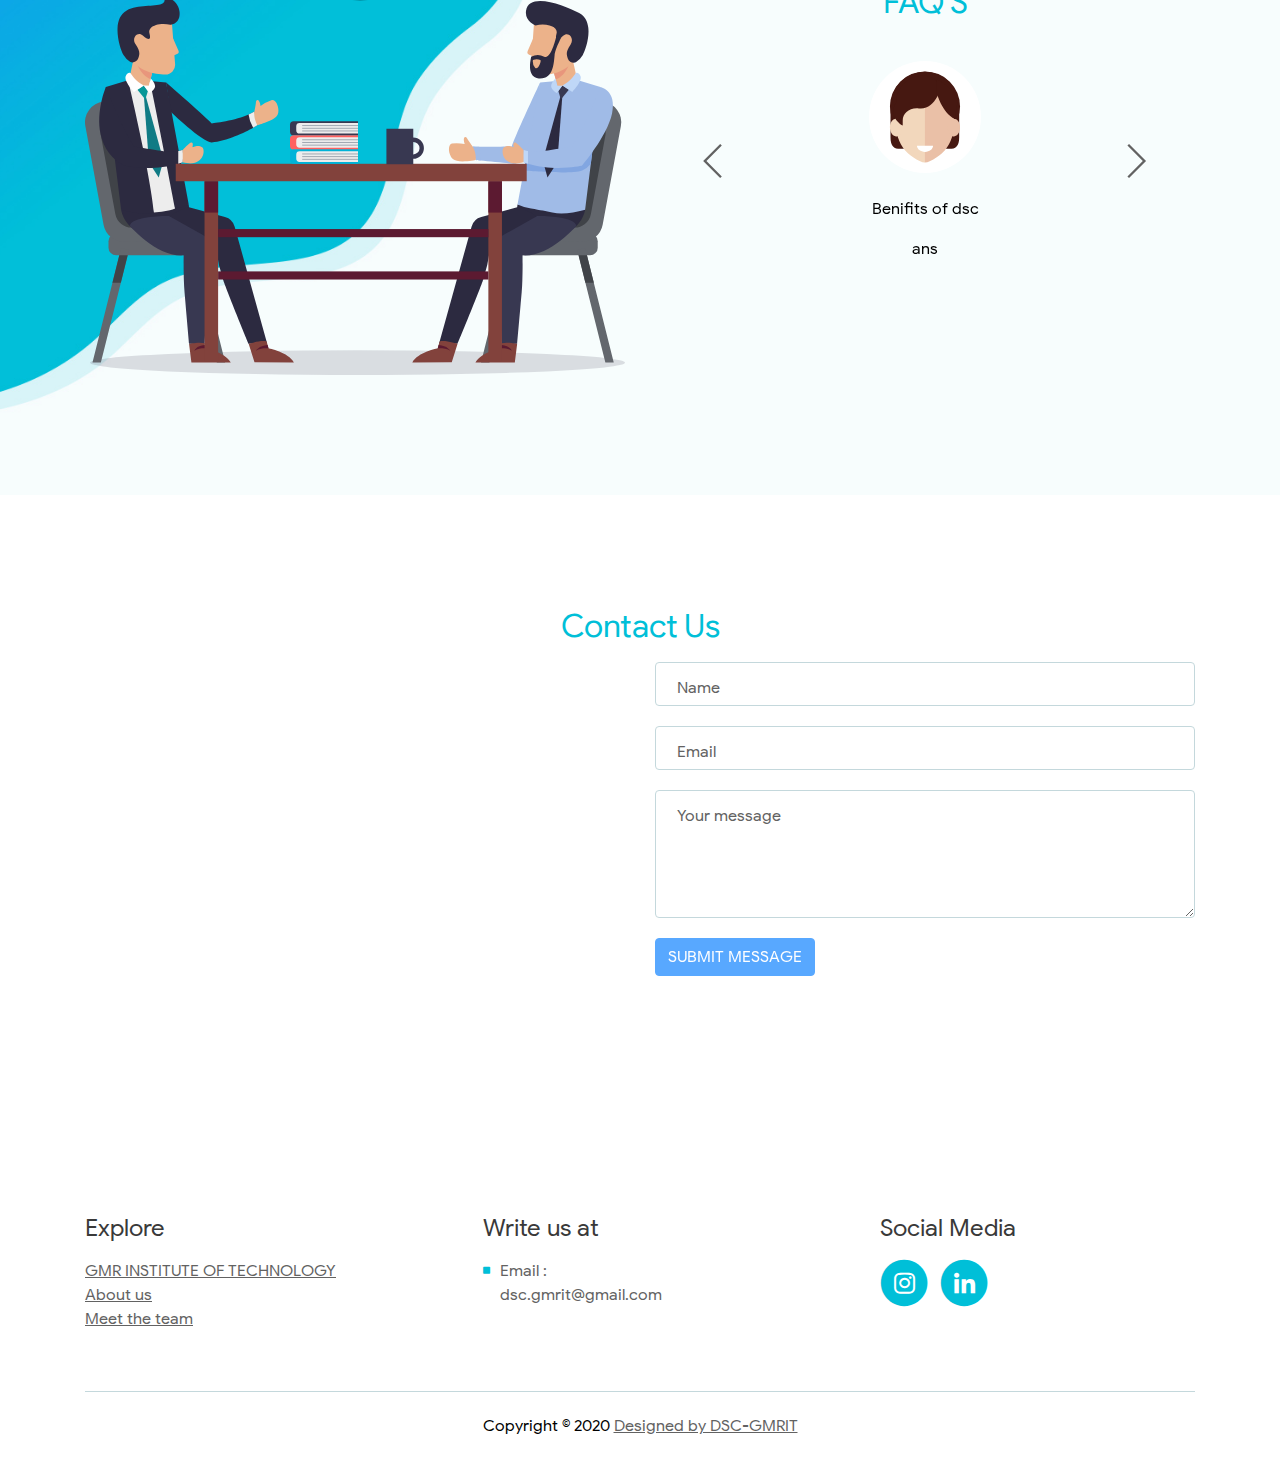
==== commit dd9ab252: "links addded" ====
--- a/index.html
+++ b/index.html
@@ -144,7 +144,7 @@
                     <!-- Video Preview -->
                     <div class="image-container">
                         <div class="video-wrapper">
-                            <a class="popup-youtube" href="https://www.youtube.com/watch?v=5HStQYsx5FE&feature=youtu.be" data-effect="fadeIn">
+                            <a class="popup-youtube" href="https://www.youtube.com/watch?v=DcN_hcHXR_0" data-effect="fadeIn">
                                 <img class="img-fluid" src="images/video-frame.svg" alt="alternative">
                                 <span class="video-play-button">
                                     <span></span>
@@ -257,7 +257,7 @@
                                 </a>
                             </span>
                             <span class="fa-stack">
-                                <a href="#your-link">
+                                <a href="https://github.com/Koushik15042000">
                                     <i class="fas fa-circle fa-stack-2x github"></i>
                                     <i class="fab fa-github fa-stack-1x"></i>
                                 </a>
@@ -670,13 +670,13 @@
                             </a>
                         </span> -->
                         <span class="fa-stack">
-                            <a href="#your-link">
+                            <a href="https://www.instagram.com/dsc_gmrit/">
                                 <i class="fas fa-circle fa-stack-2x"></i>
                                 <i class="fab fa-instagram fa-stack-1x"></i>
                             </a>
                         </span>
                         <span class="fa-stack">
-                            <a href="#your-link">
+                            <a href="https://www.linkedin.com/company/developer-student-clubs-gmrit/?viewAsMember=true">
                                 <i class="fas fa-circle fa-stack-2x"></i>
                                 <i class="fab fa-linkedin-in fa-stack-1x"></i>
                             </a>
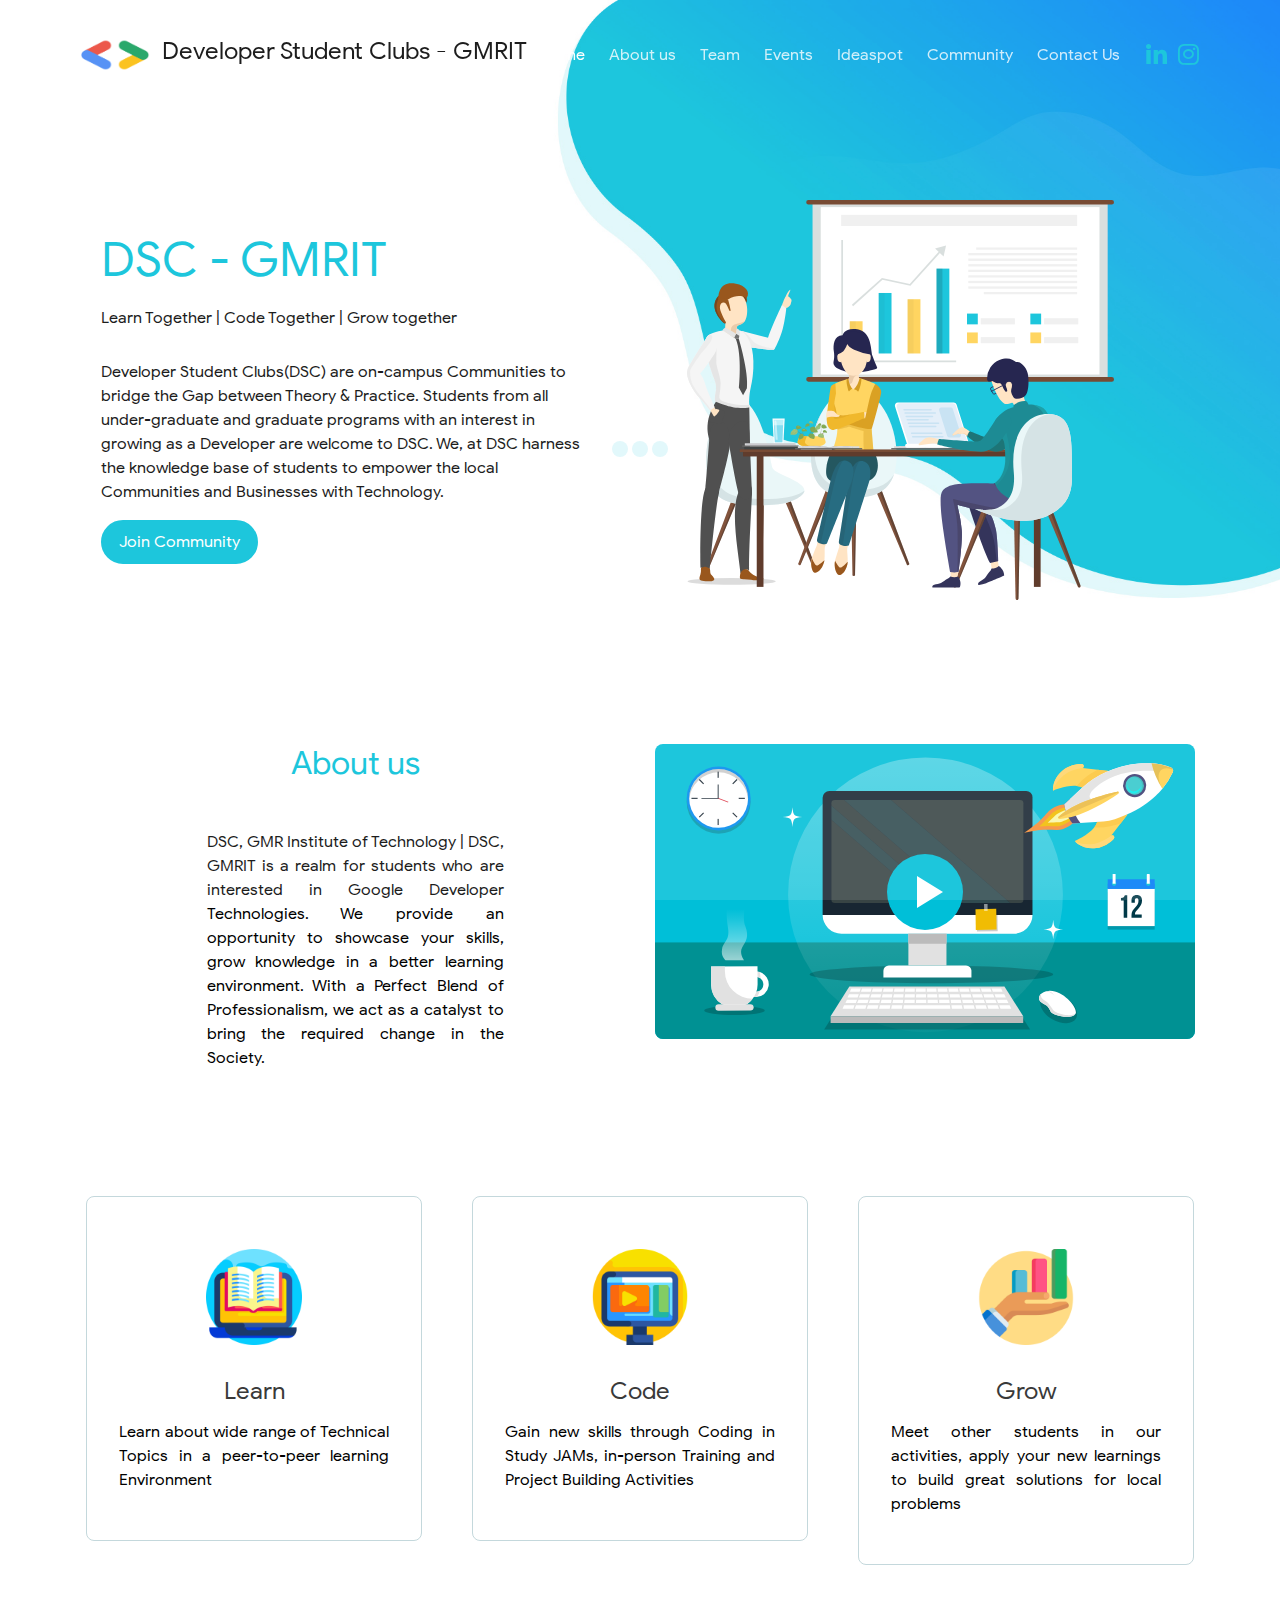
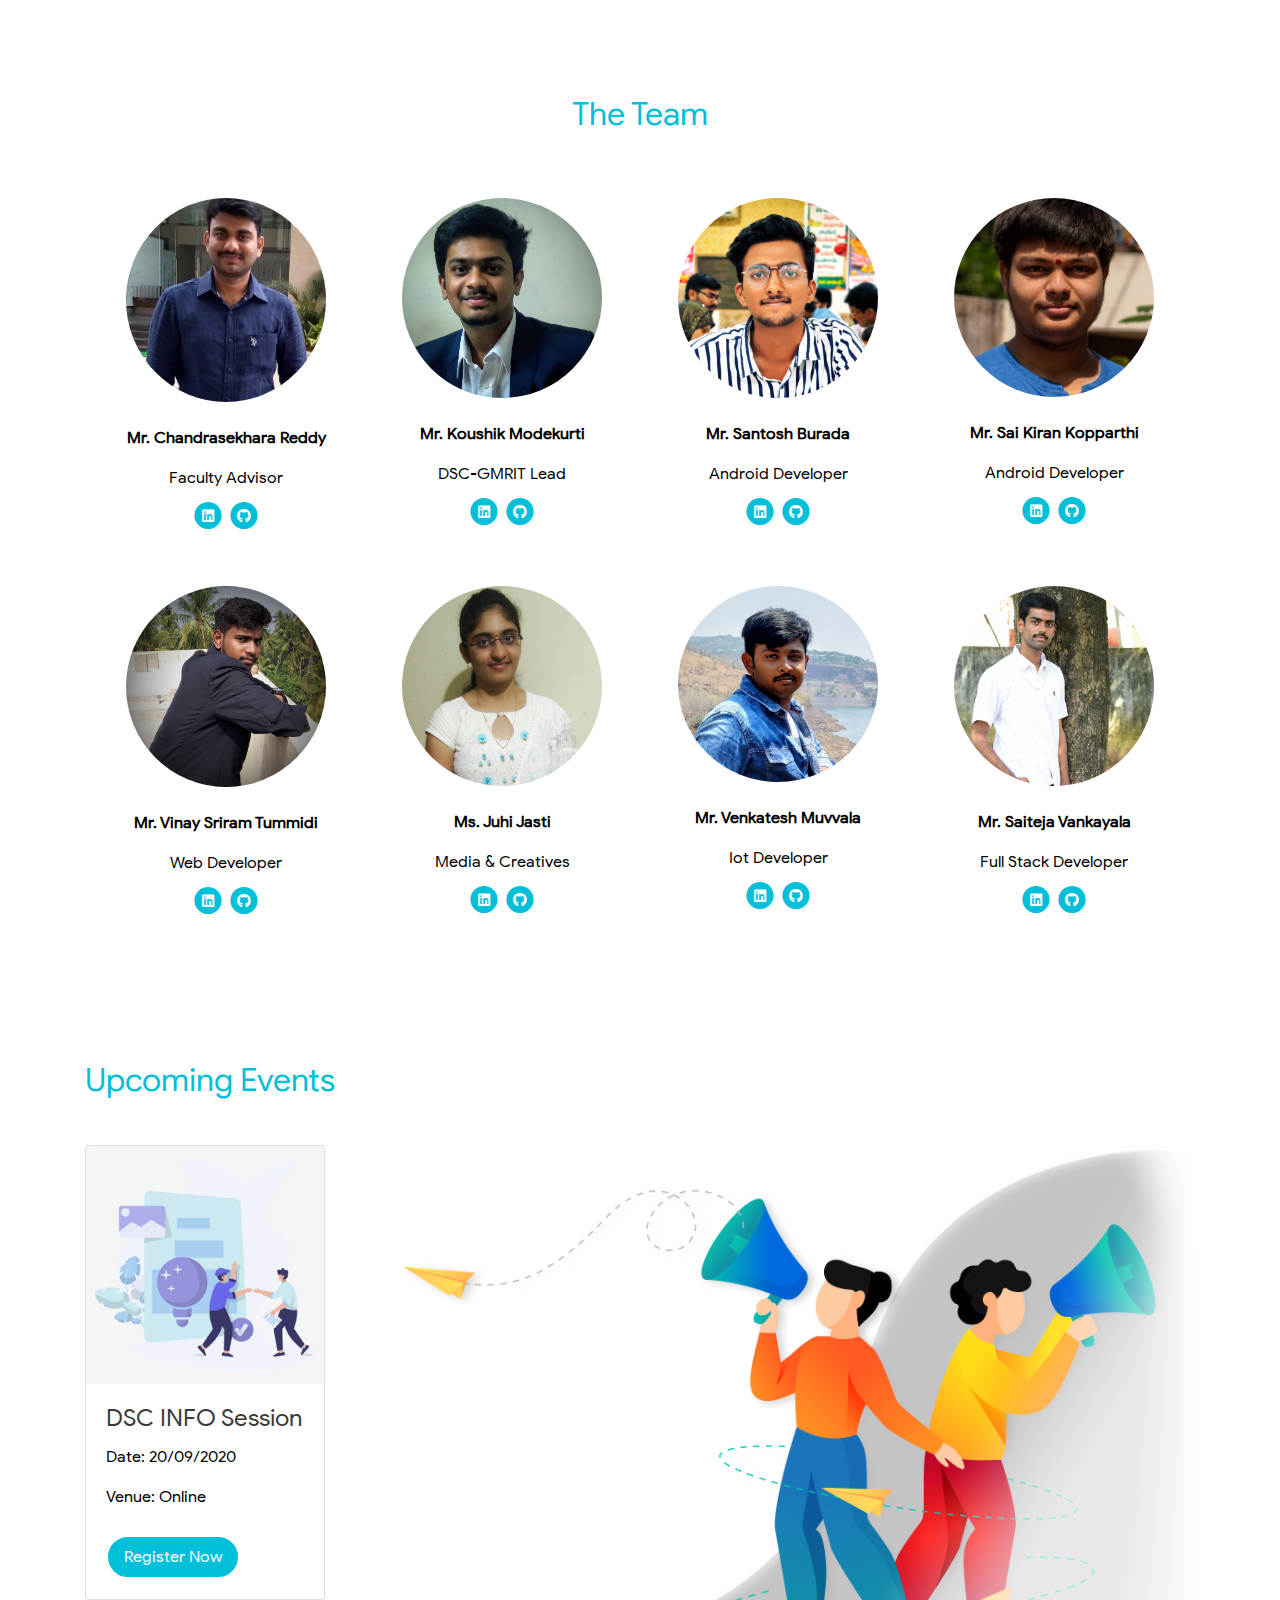
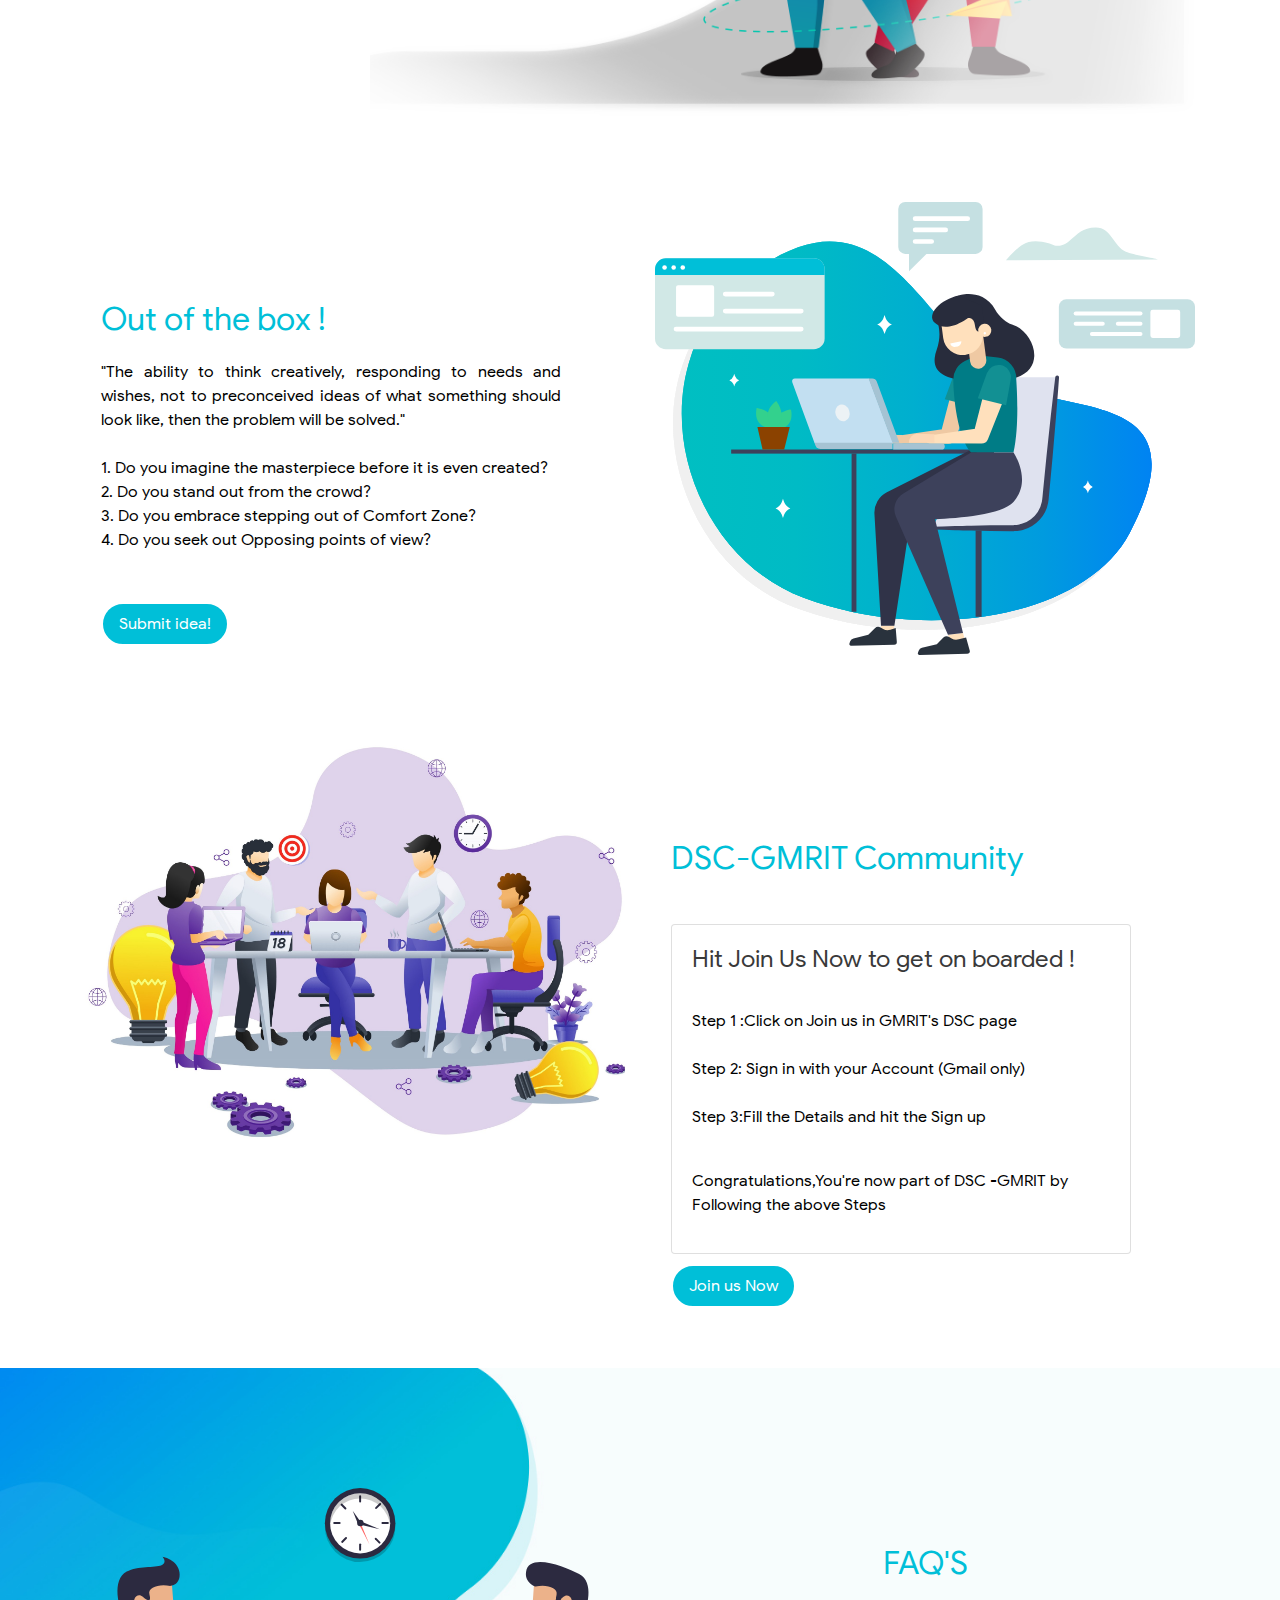
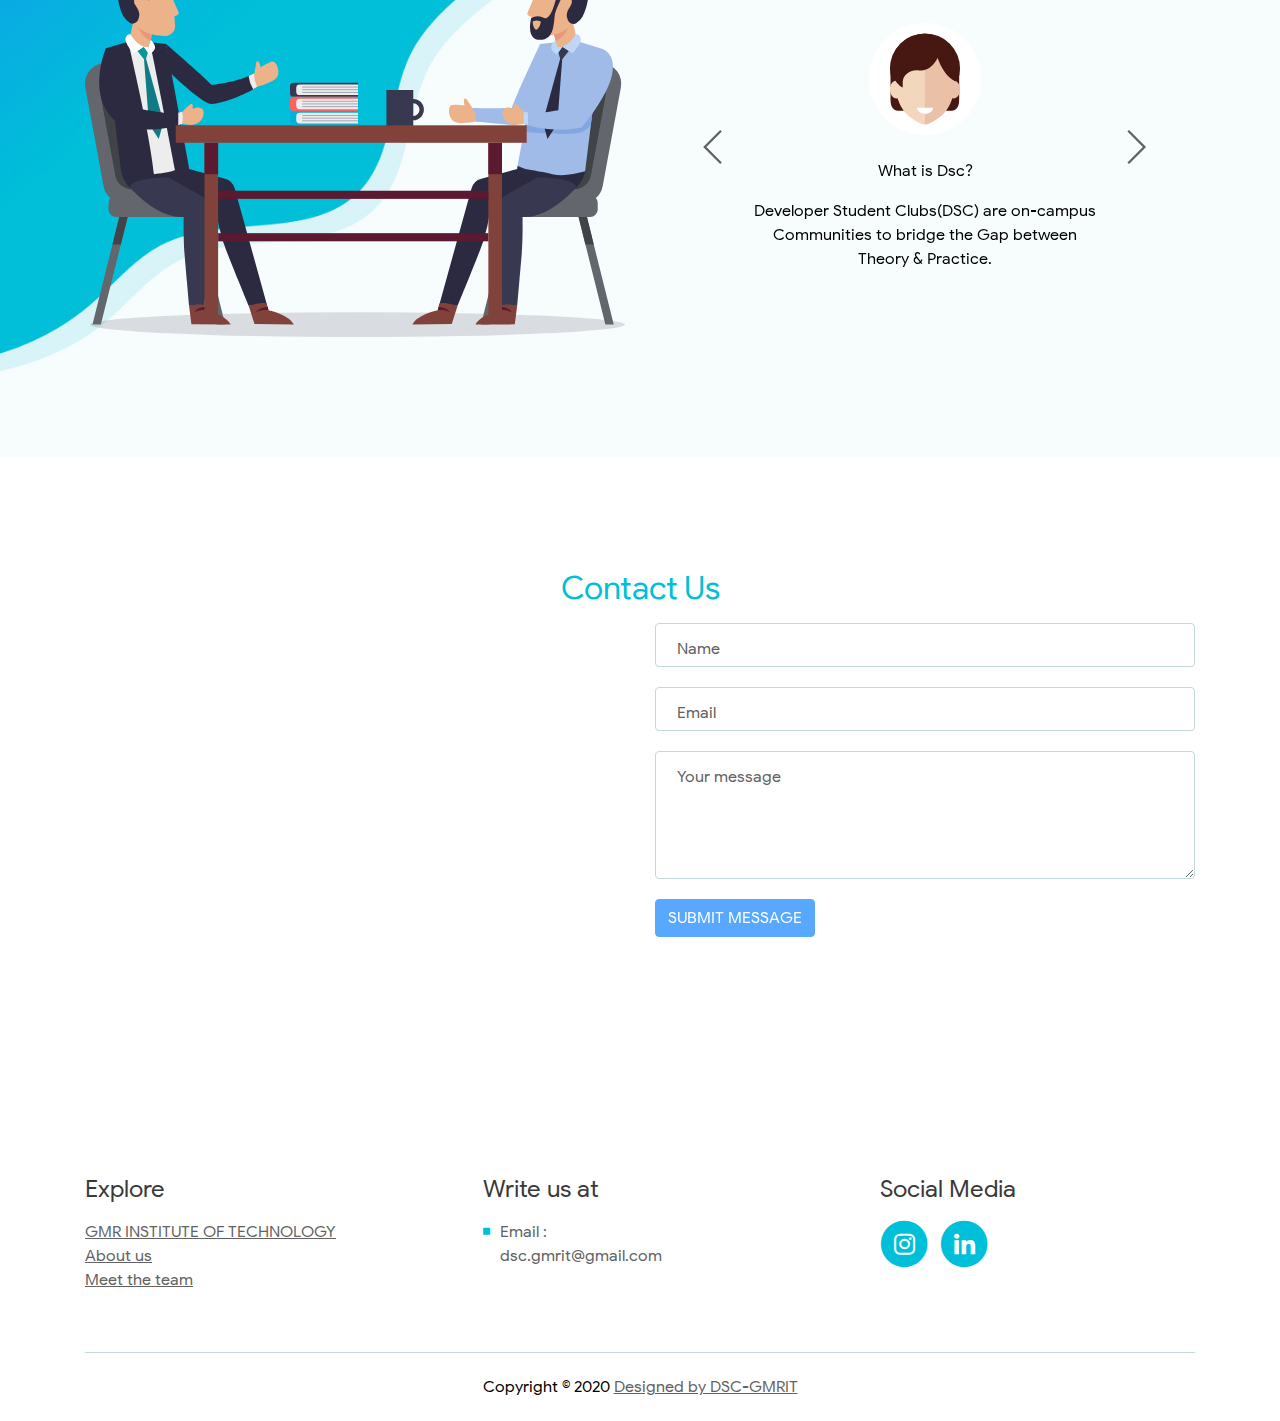
==== commit 5e6e4f7f: "FAQS added" ====
--- a/index.html
+++ b/index.html
@@ -421,7 +421,7 @@
   <img class="card-img-top" src="images/tree.jpg" alt="Card image cap">
   <div class="card-body">
     <h5 class="card-title">DSC INFO Session</h5>
-    <p class="card-text">Date: 15/09/2020</p>
+    <p class="card-text">Date: 20/09/2020</p>
     <p class="card-text">Venue: Online</p>
     <a href="registration.html"><button class="btn-solid-reg">Register Now</button></a>
   </div>
@@ -486,7 +486,7 @@
                 </div> <!-- end of col -->
                   <div class="col-lg-6">
                     <div class="text-container">
-                        <h2 class="turquoise">DSC-GMRIT Community Registration</h2>
+                        <h2 class="turquoise">DSC-GMRIT Community</h2>
                         <br>
                         <div class="card">
              <div class="card-body">
@@ -535,8 +535,11 @@
                                     <div class="card">
                                         <img class="card-image" src="images/testimonial-1.svg" alt="alternative">
                                         <div class="card-body">
-                                            <p class="testimonial-text">Benifits of dsc</p>
-                                            <p class="testimonial-author">ans</p>
+                                            <p class="testimonial-text">What is Dsc?</p>
+                                            <p class="testimonial-author">
+
+
+Developer Student Clubs(DSC) are on-campus Communities to bridge the Gap between Theory & Practice.</p>
                                         </div>
                                     </div>
                                 </div> <!-- end of swiper-slide -->
@@ -547,8 +550,9 @@
                                     <div class="card">
                                         <img class="card-image" src="images/testimonial-2.svg" alt="alternative">
                                         <div class="card-body">
-                                            <p class="testimonial-text">Dsc ?</p>
-                                            <p class="testimonial-author">ans</p>
+                                            <p class="testimonial-text">How can we join DSC - GMRIT?
+</p>
+                                            <p class="testimonial-author">Refer Community Section in Our page</p>
                                         </div>
                                     </div>        
                                 </div> <!-- end of swiper-slide -->
@@ -559,8 +563,12 @@
                                     <div class="card">
                                         <img class="card-image" src="images/testimonial-3.svg" alt="alternative">
                                         <div class="card-body">
-                                            <p class="testimonial-text">How can we join in the community ?</p>
-                                            <p class="testimonial-author">Ans</p>
+                                            <p class="testimonial-text">Who can join DSC?
+
+</p>
+                                            <p class="testimonial-author">
+
+Students from all under-graduate and graduate programs with an interest in growing as a Developer are welcome to DSC.</p>
                                         </div>
                                     </div>        
                                 </div> <!-- end of swiper-slide -->
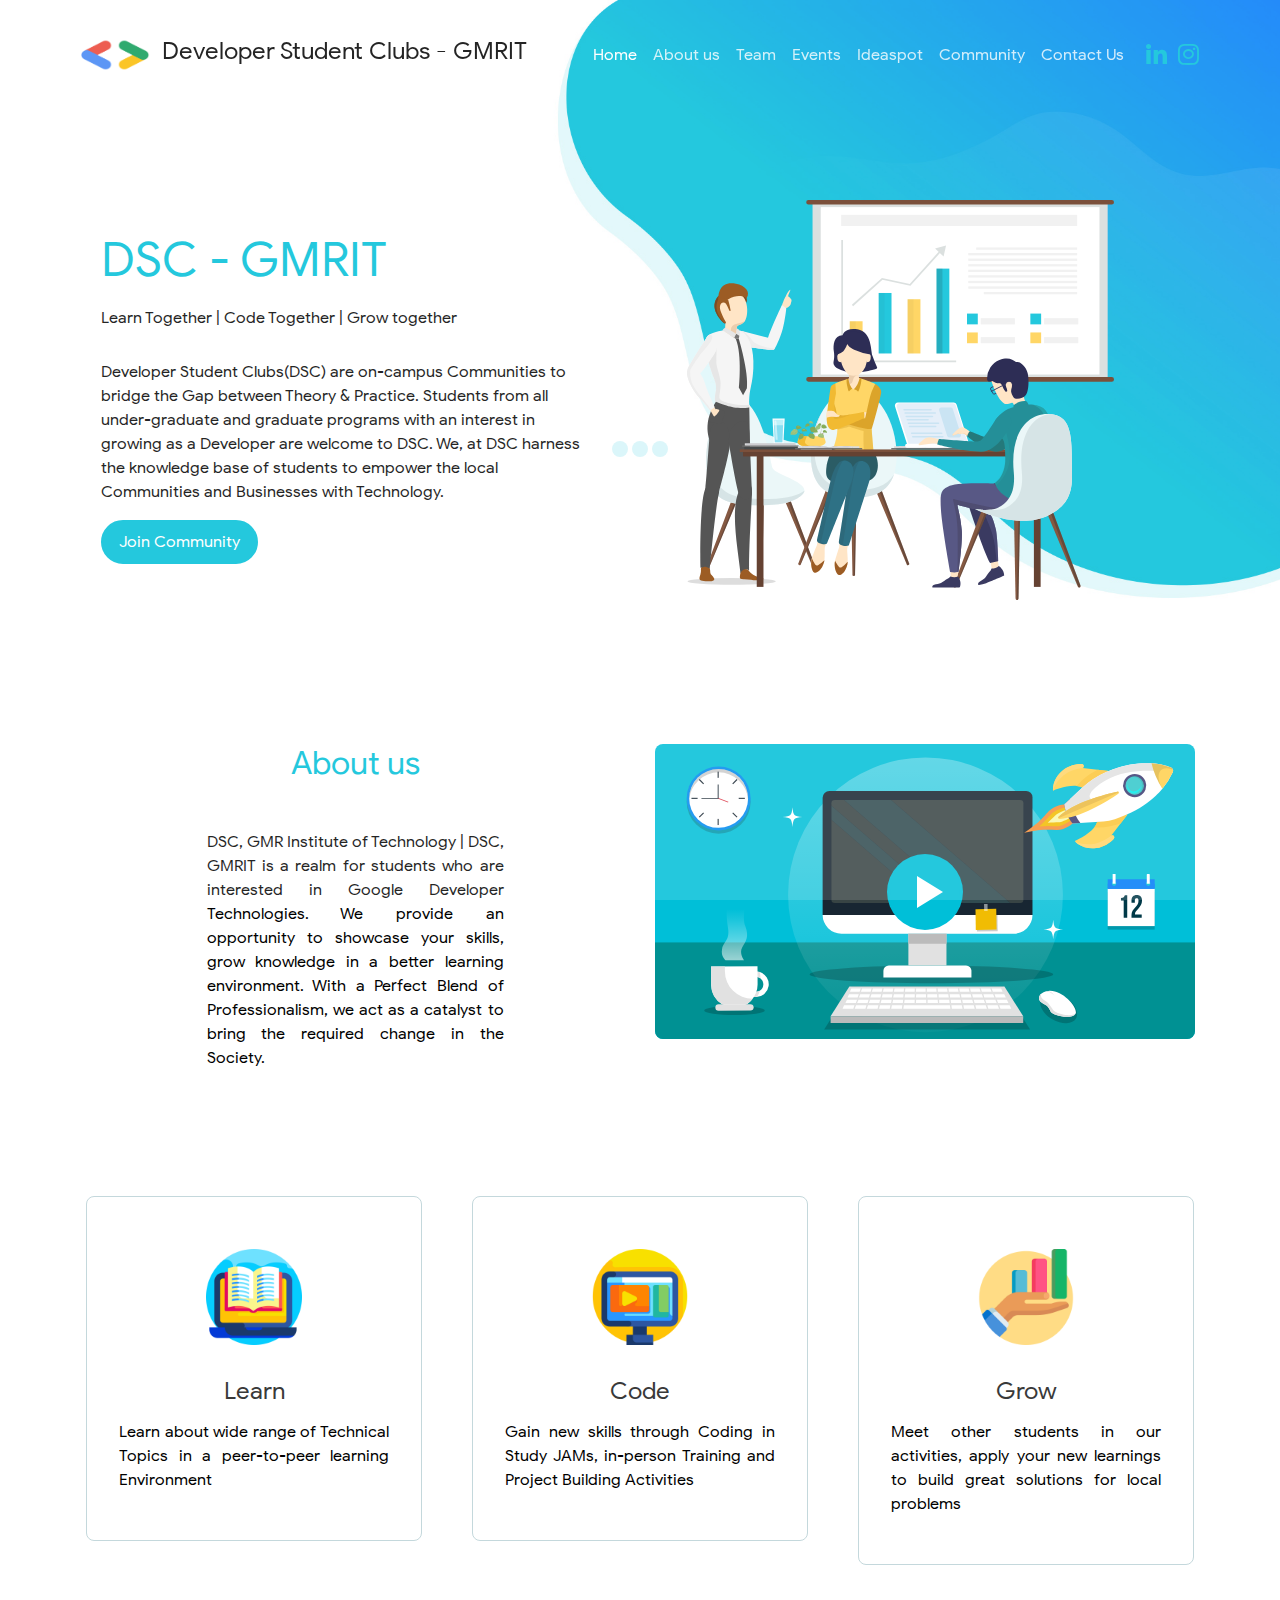
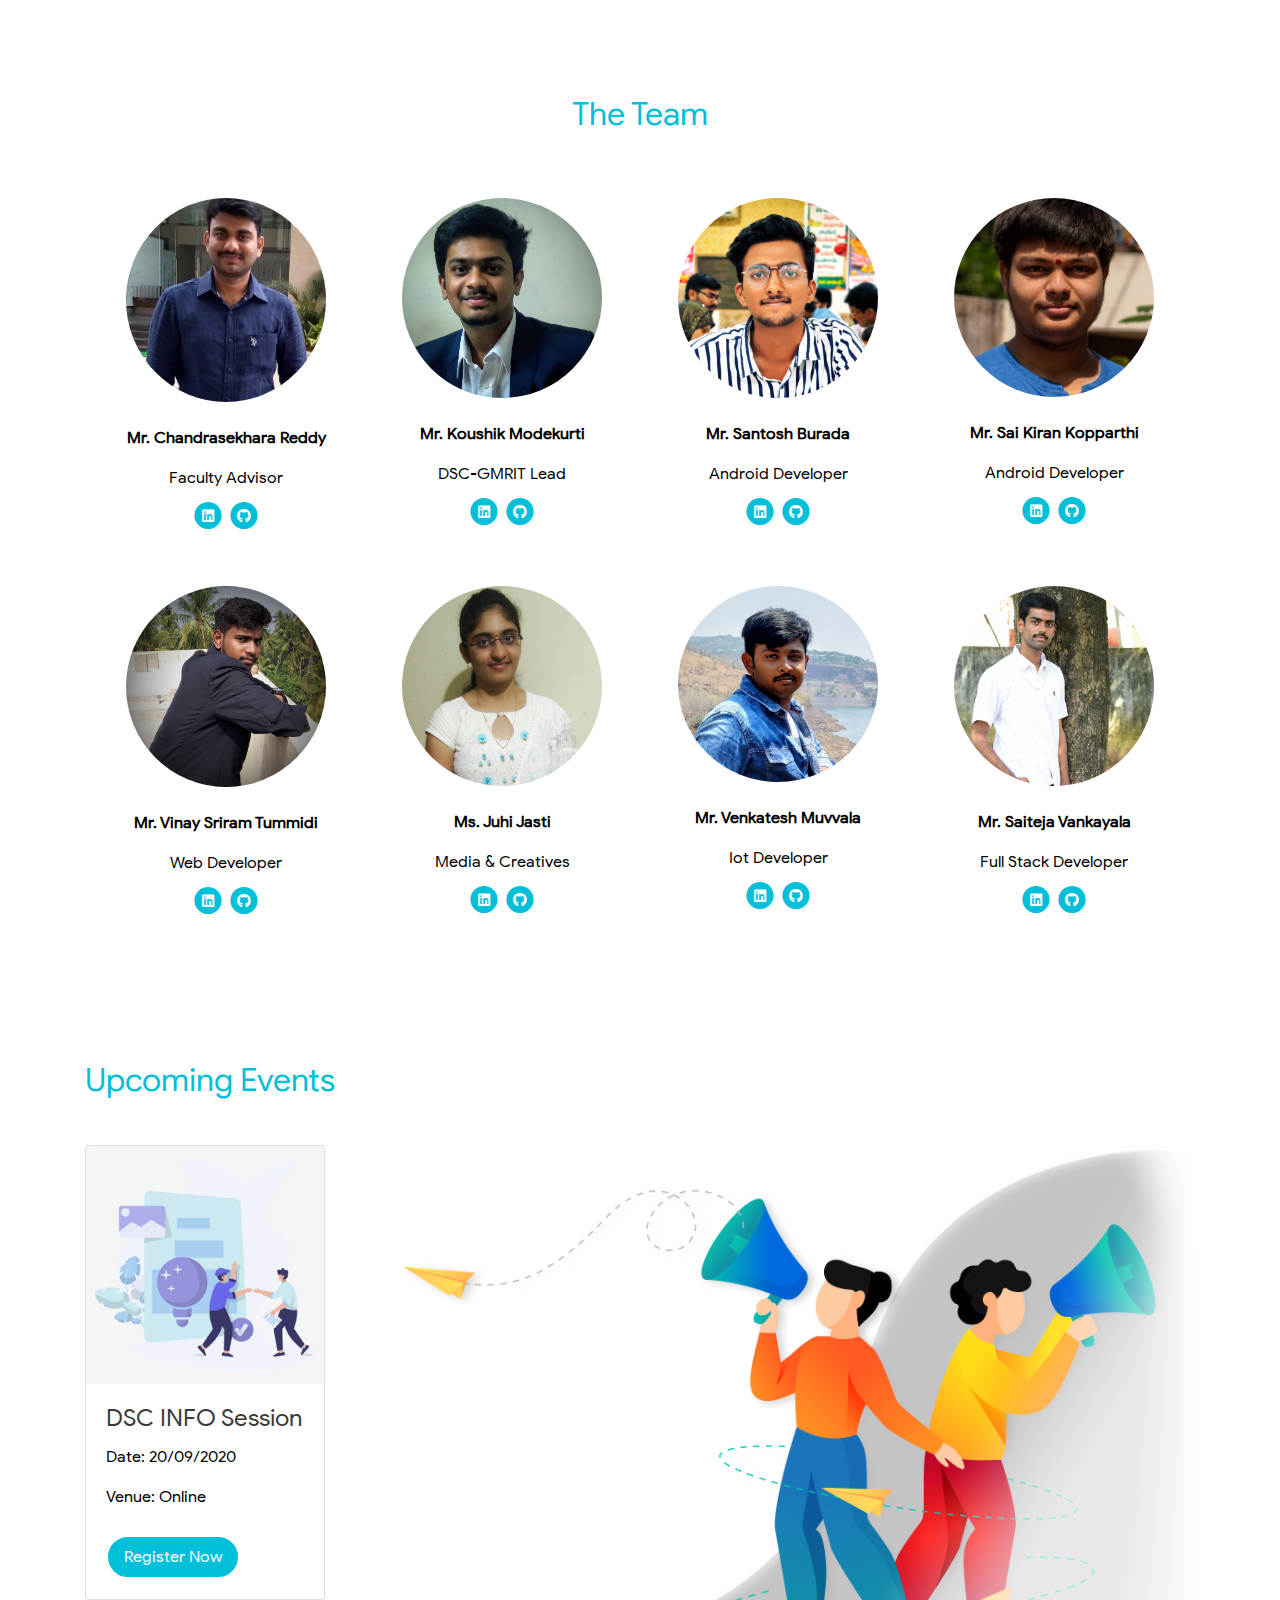
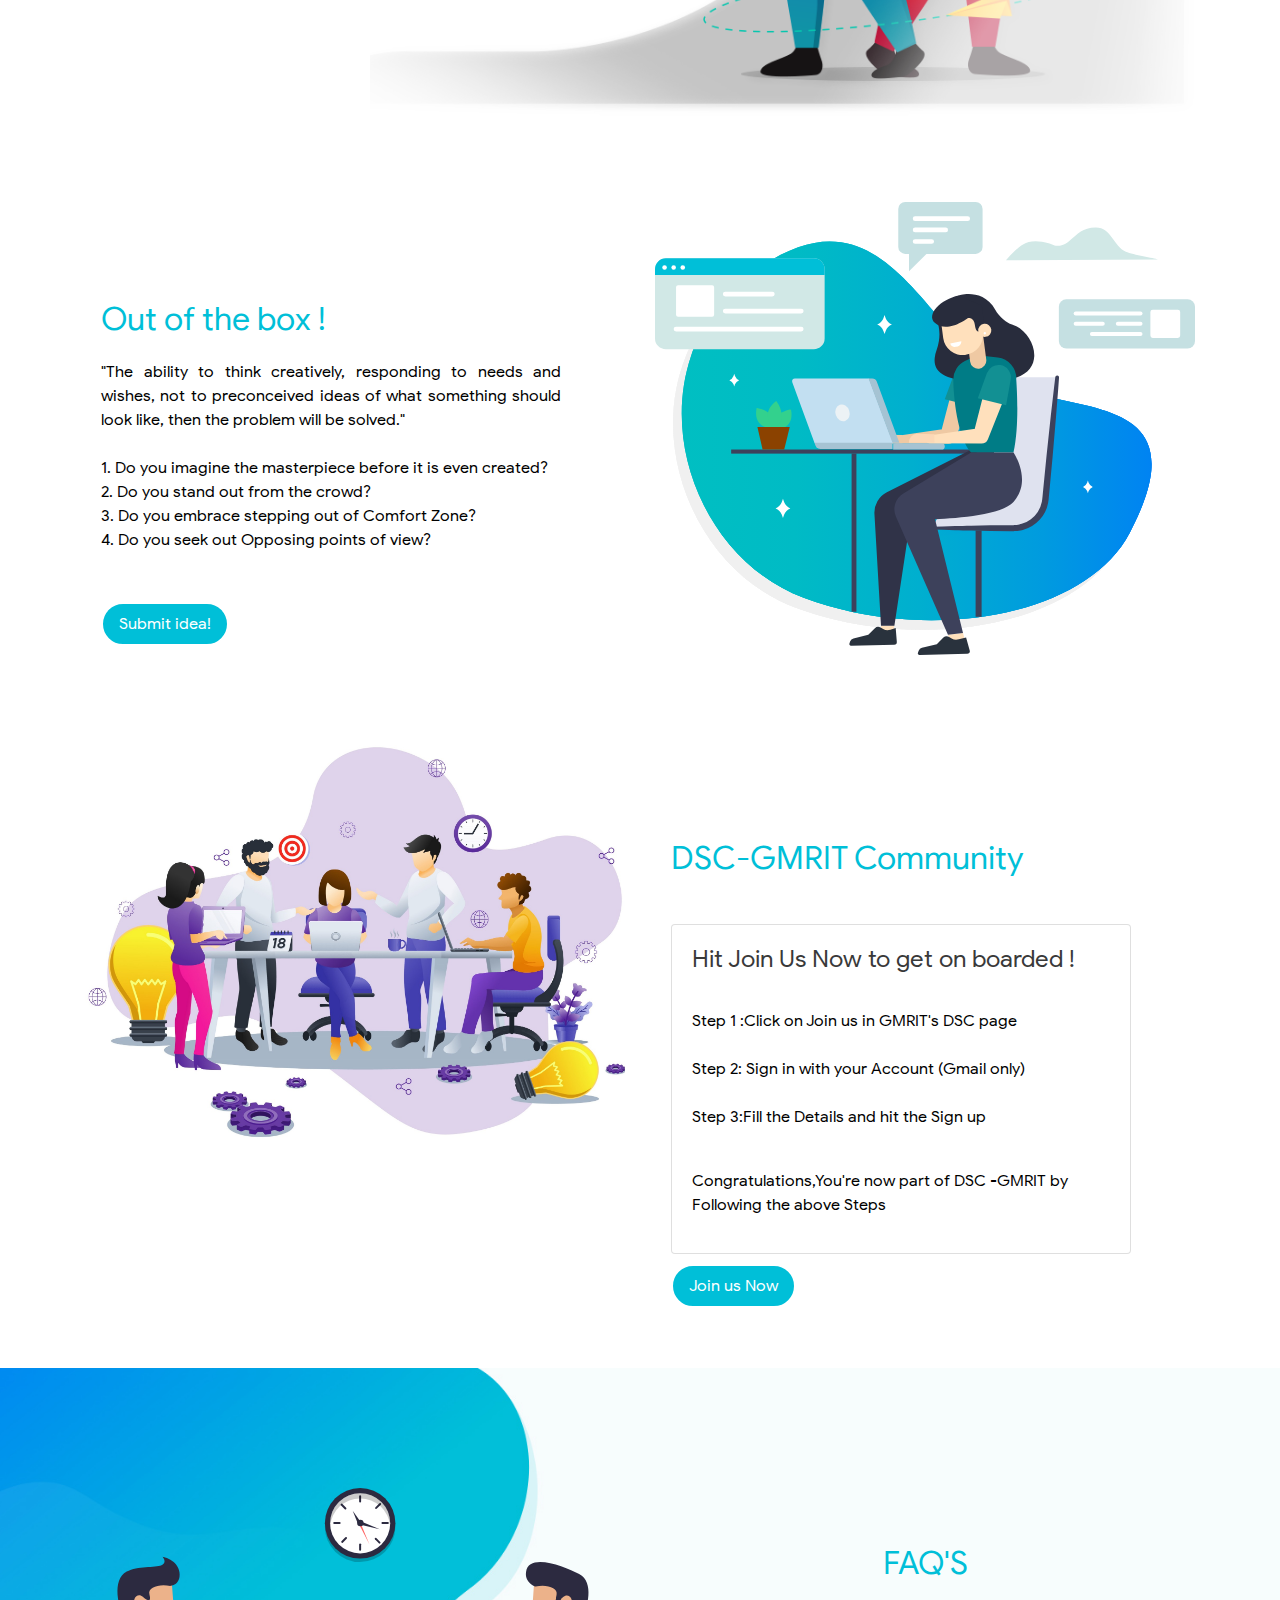
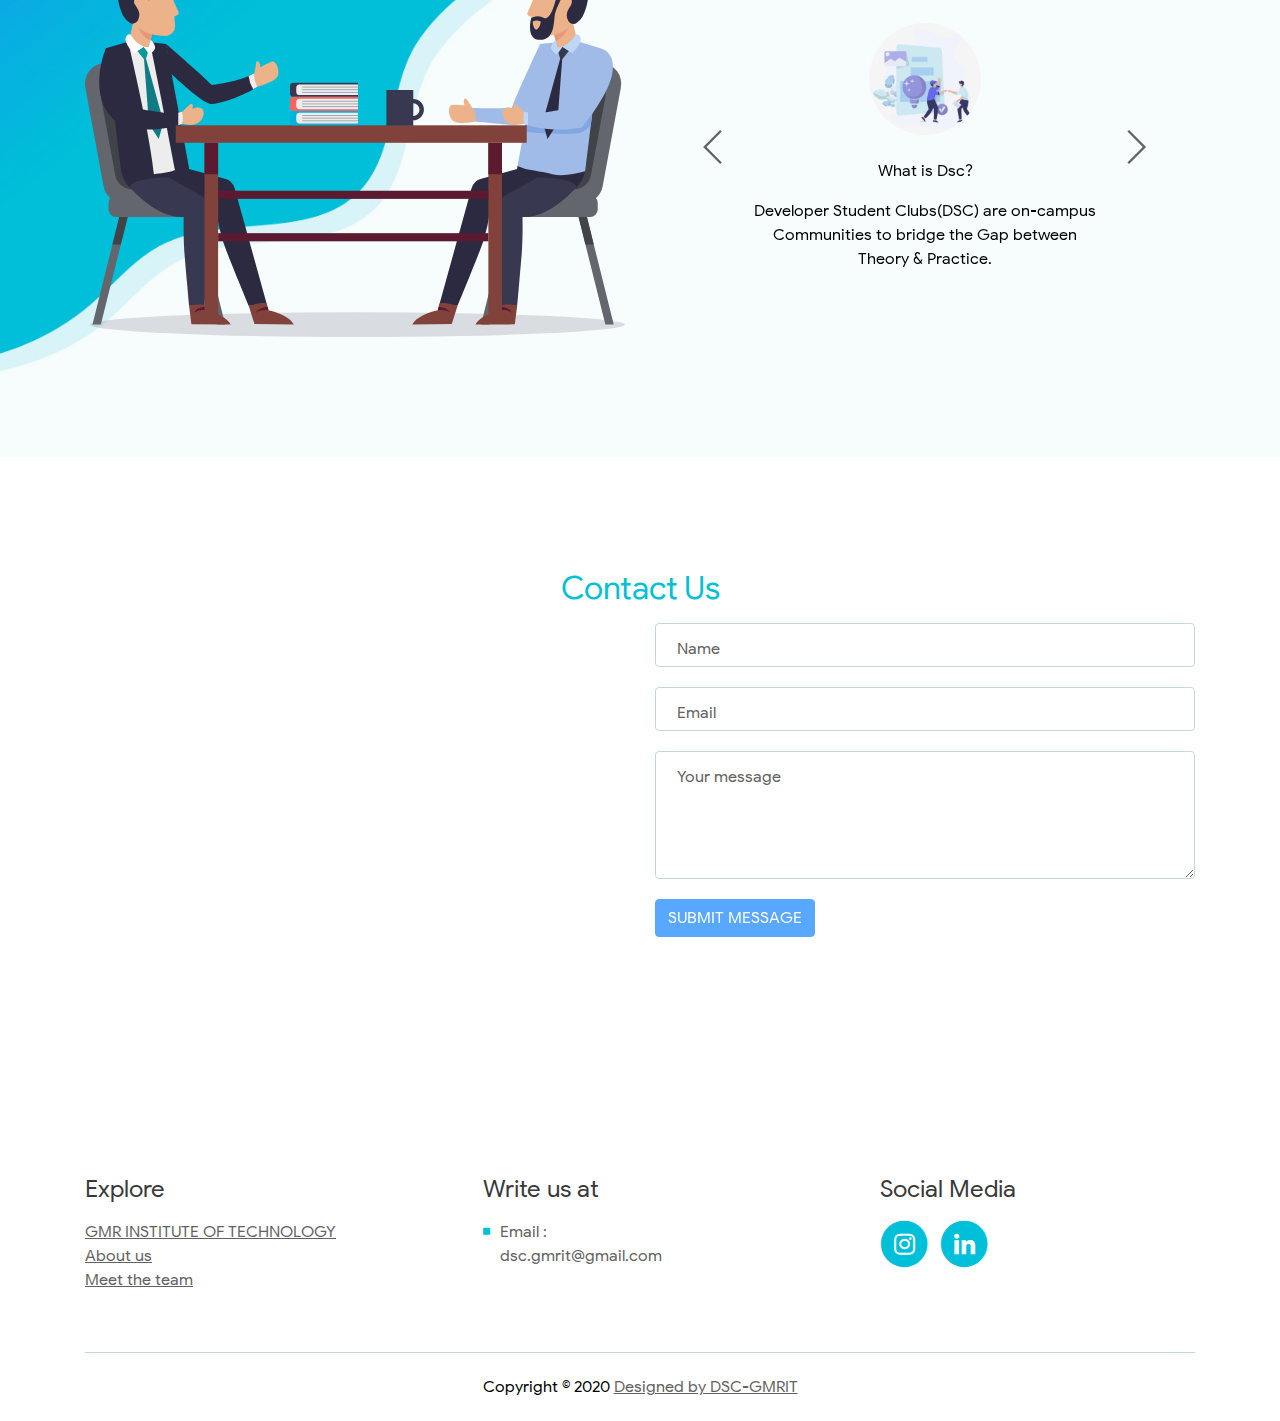
==== commit 90573949: "button in submission form" ====
--- a/index.html
+++ b/index.html
@@ -532,8 +532,8 @@
                                 
                                 <!-- Slide -->
                                 <div class="swiper-slide">
-                                    <div class="card">
-                                        <img class="card-image" src="images/testimonial-1.svg" alt="alternative">
+                                    <div class="card" >
+                                        <img class="card-image" src="images/tree.jpg" alt="alternative">
                                         <div class="card-body">
                                             <p class="testimonial-text">What is Dsc?</p>
                                             <p class="testimonial-author">
--- a/css/styles.css
+++ b/css/styles.css
@@ -1350,7 +1350,7 @@
 .copyright .p-small {
 	padding-top: 1.375rem;
 	border-top: 1px solid #c4d8dc;
-	opacity: 1;
+	opacity: ;
 }
 
 
@@ -1583,7 +1583,7 @@
 	}
 
 	.navbar-custom .nav-item .nav-link {
-		padding: 0.25rem 0.75rem 0.25rem 0.75rem;
+		padding: 0.25rem 0.5rem 0.25rem 0.5rem;
 		color: #fff;
 		opacity: 0.8;
 	}
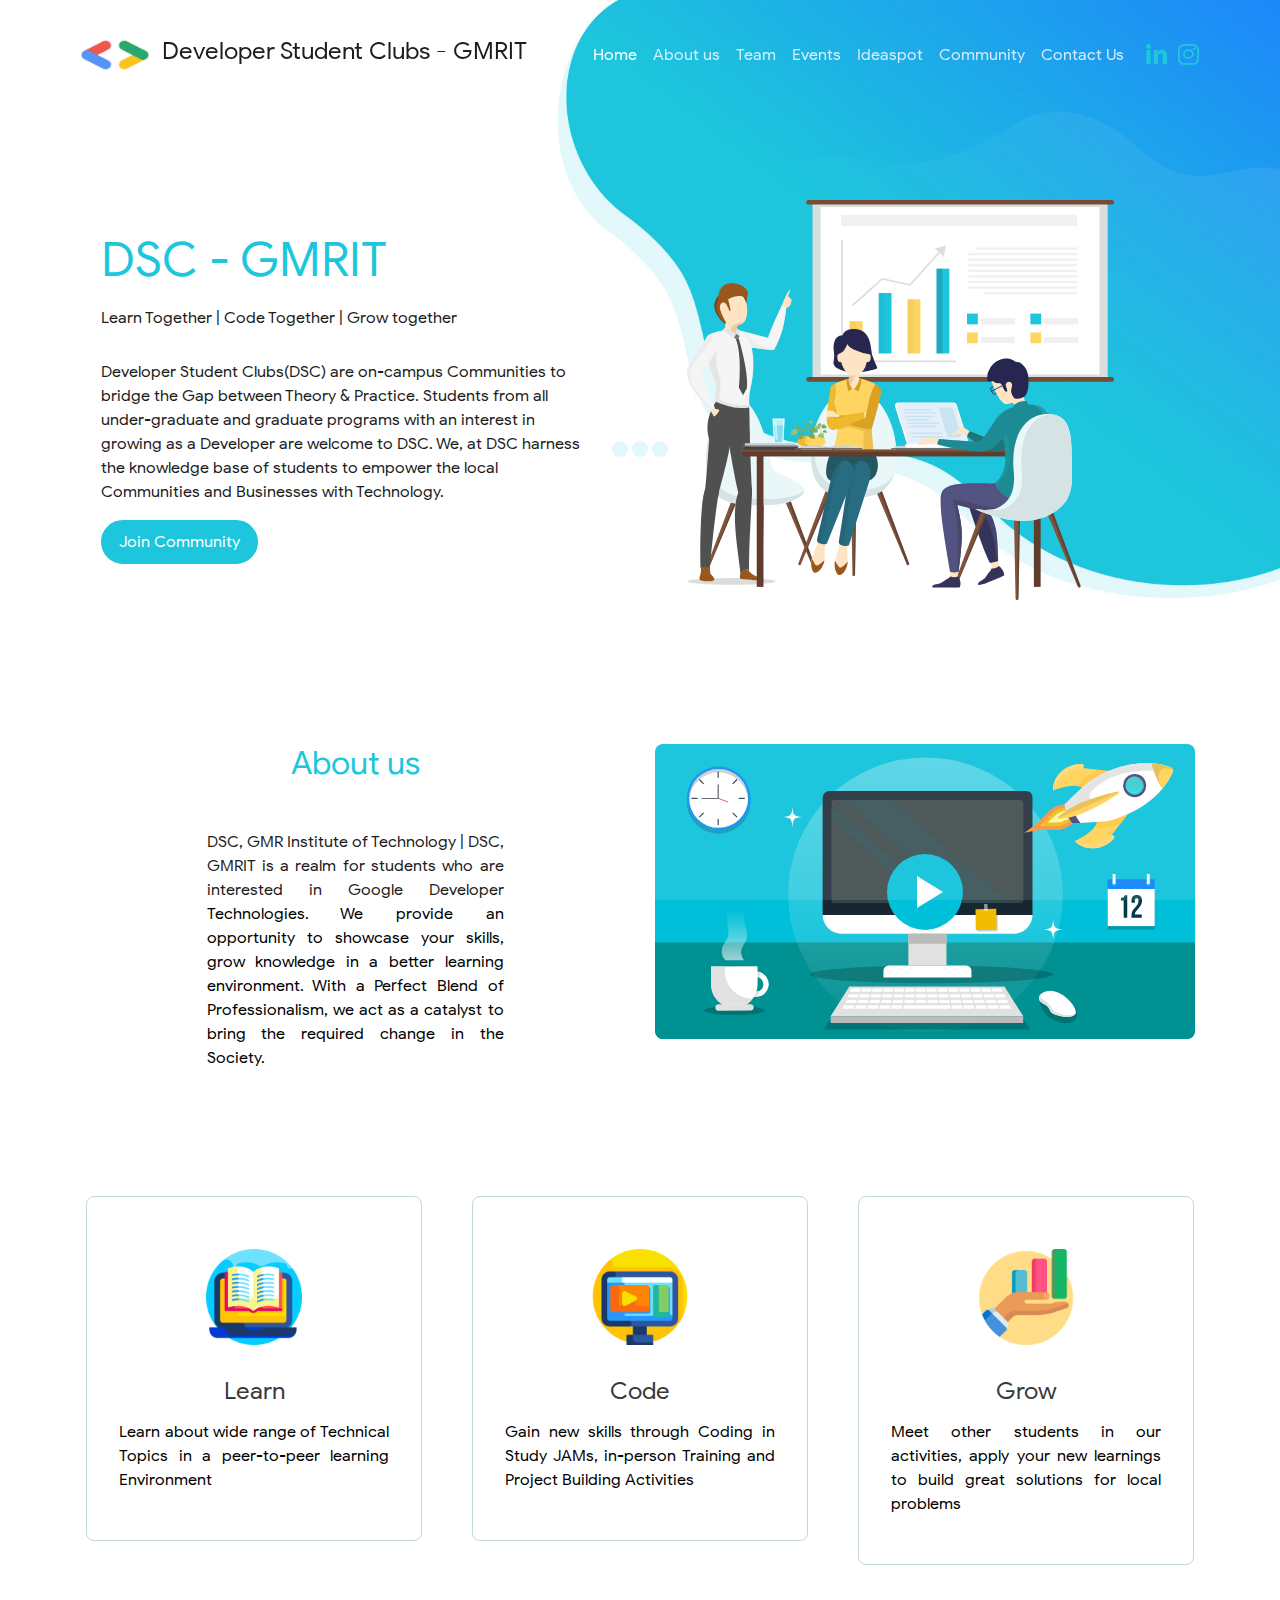
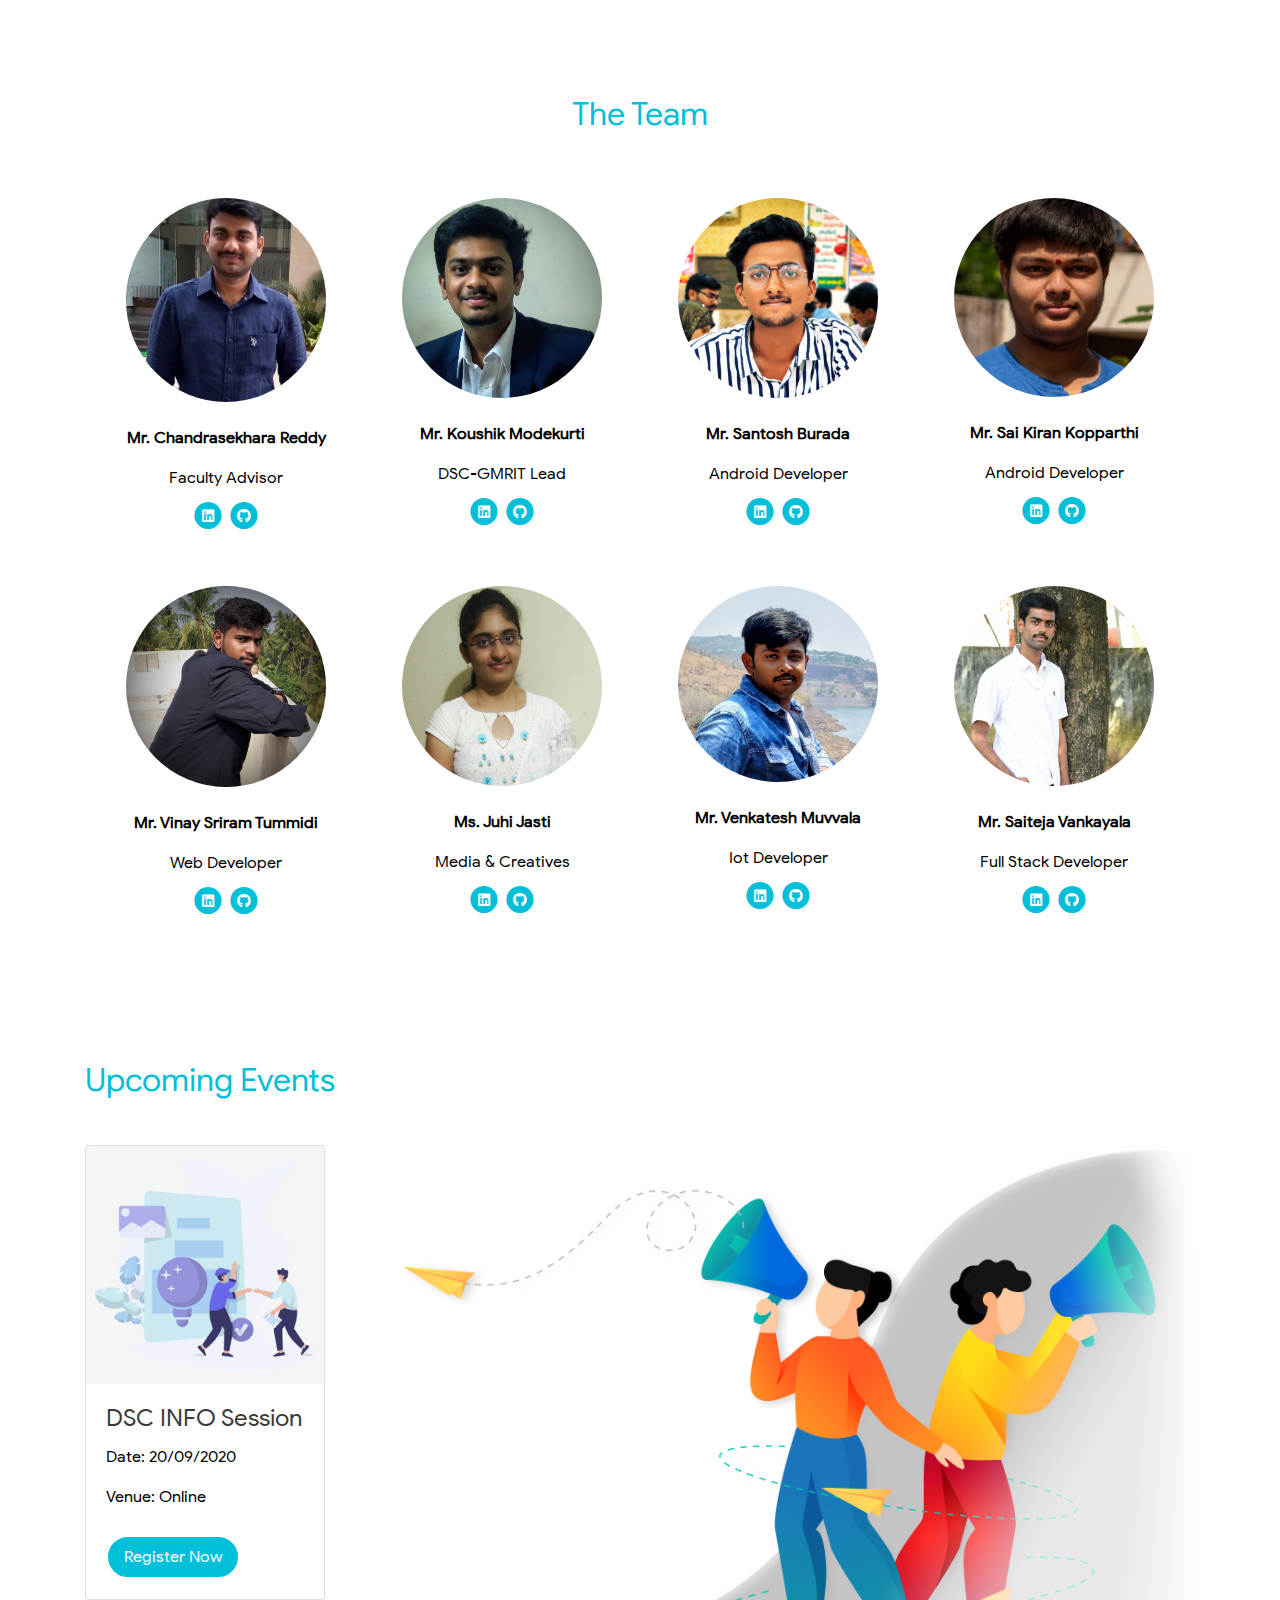
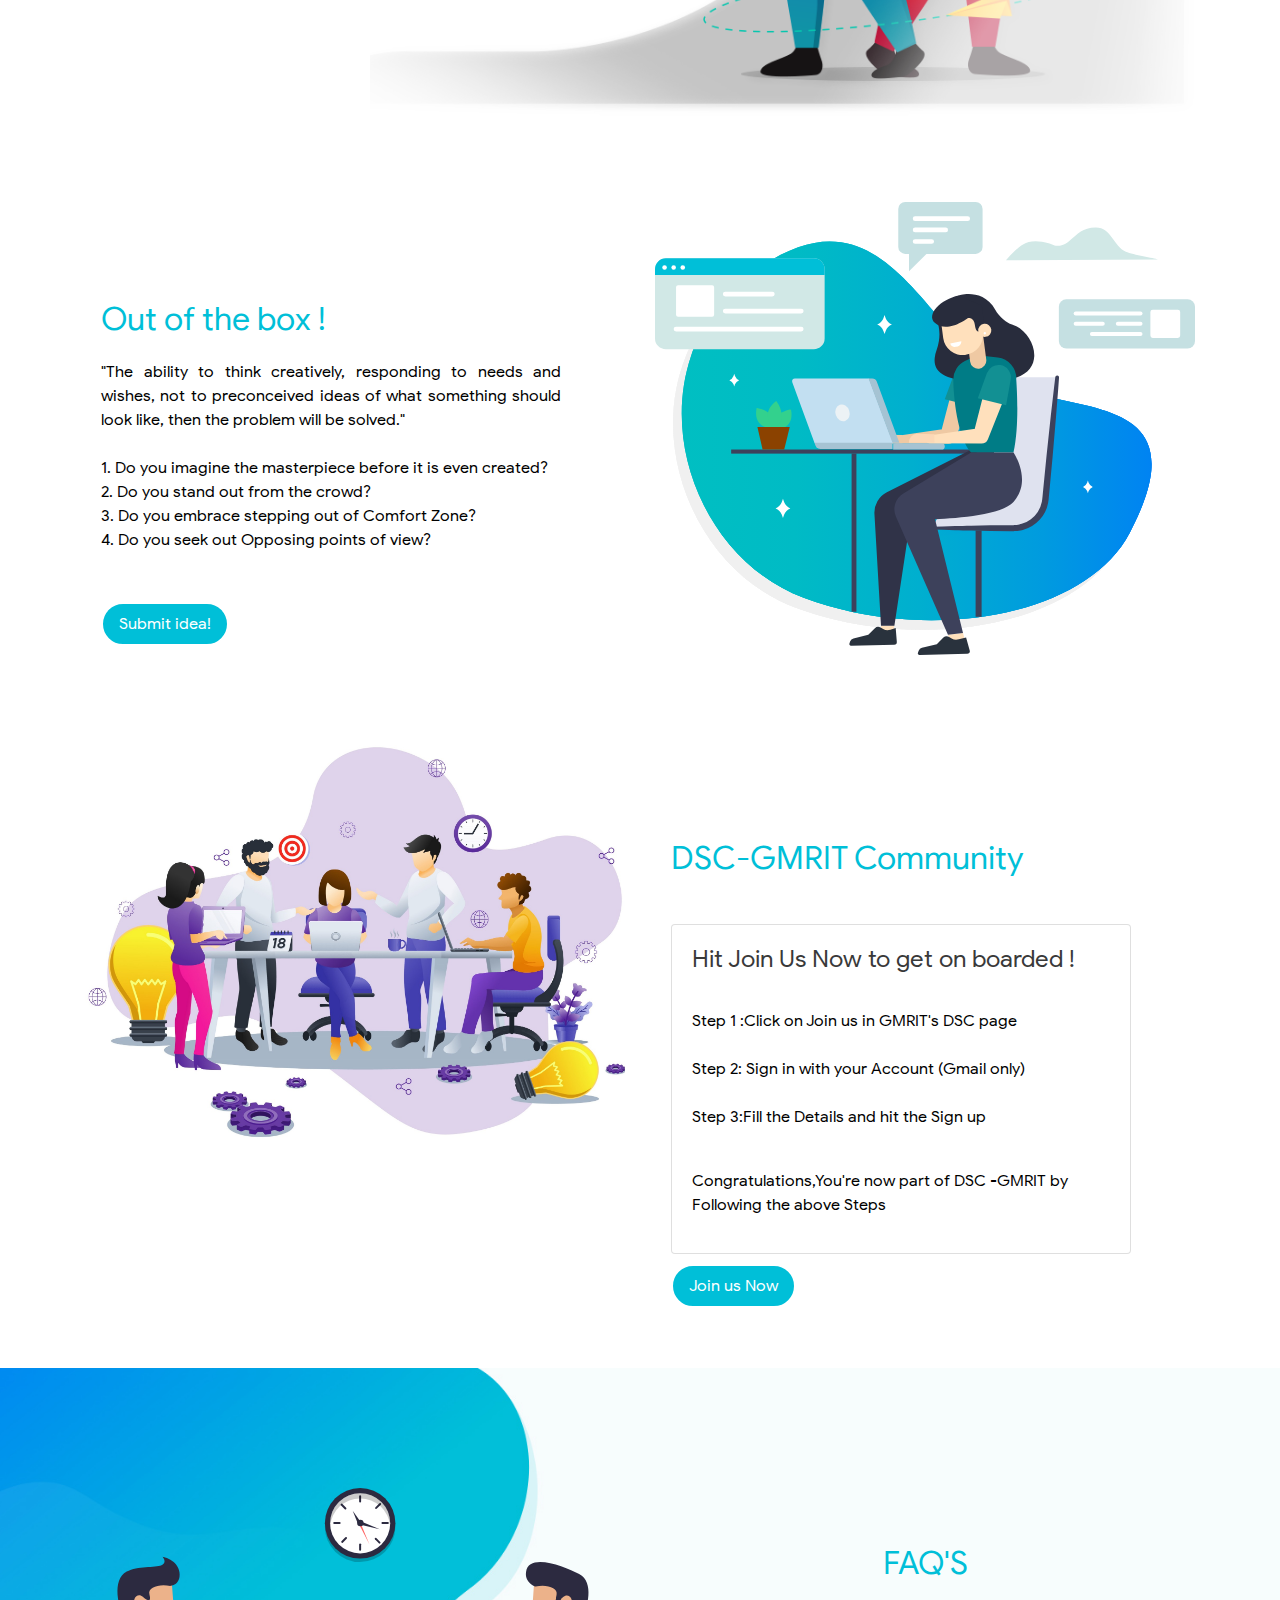
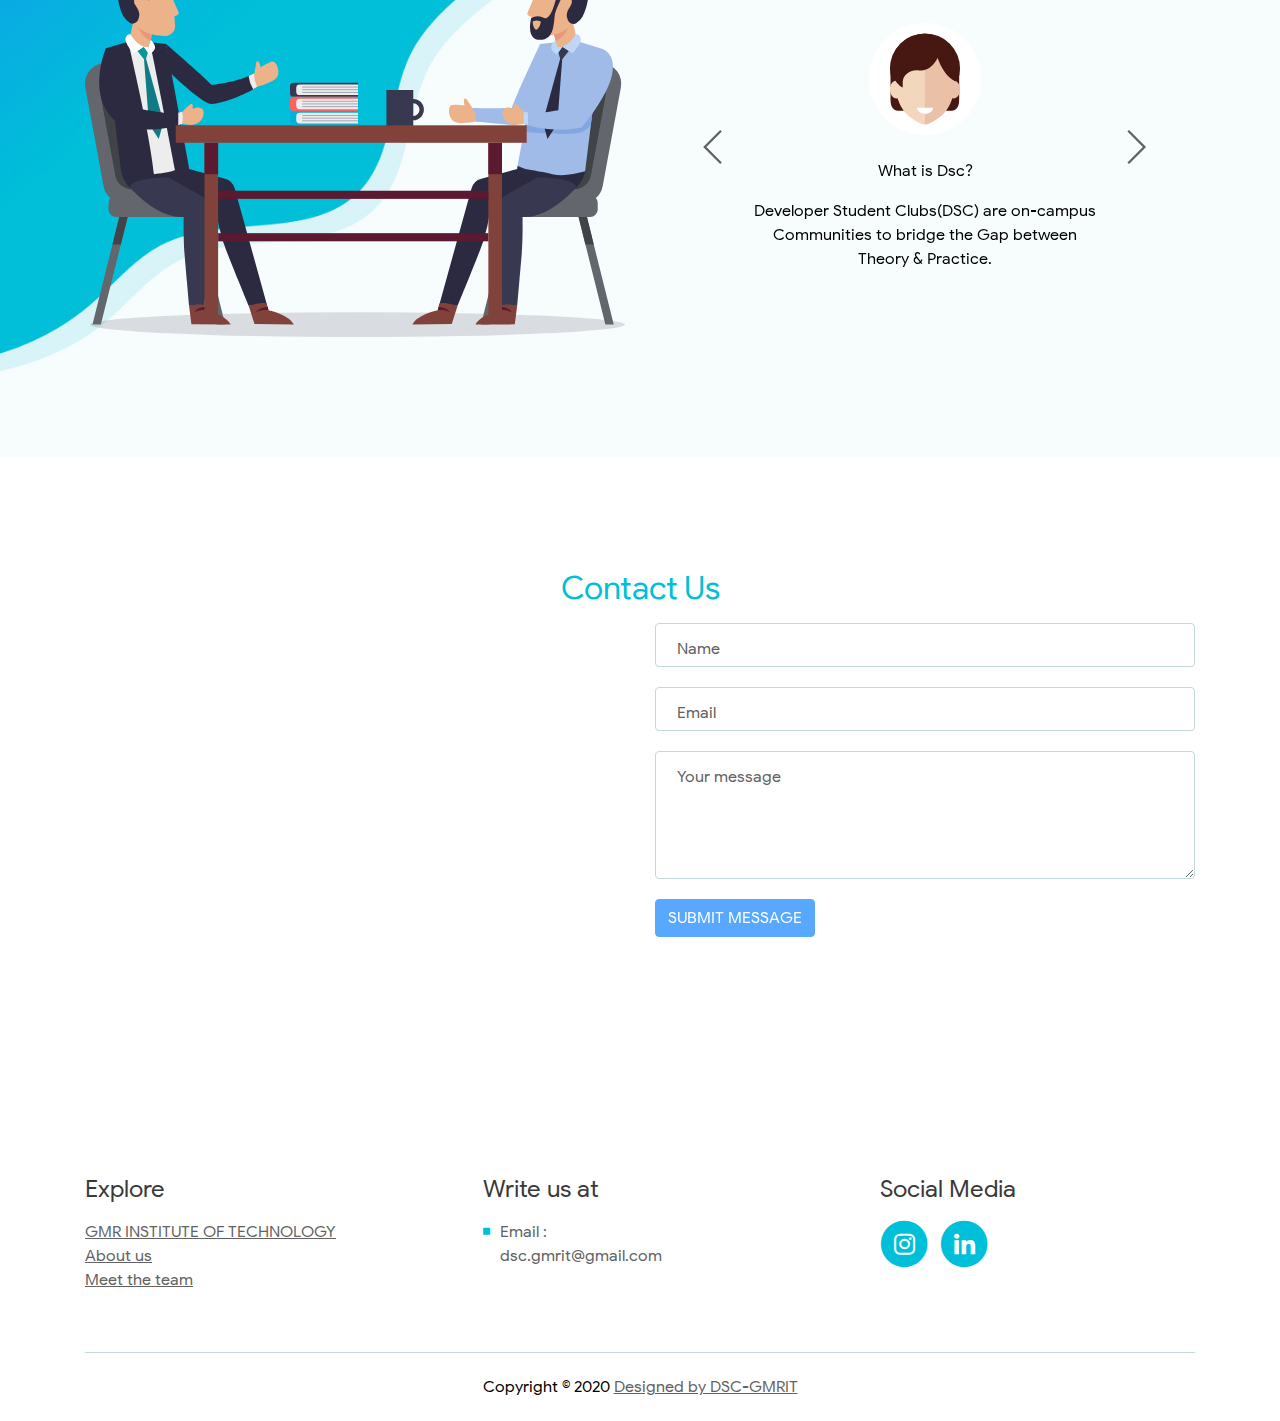
==== commit 6180efd7: "icon replaced" ====
--- a/index.html
+++ b/index.html
@@ -533,7 +533,7 @@
                                 <!-- Slide -->
                                 <div class="swiper-slide">
                                     <div class="card" >
-                                        <img class="card-image" src="images/tree.jpg" alt="alternative">
+                                        <img class="card-image" src="images/testimonial-1.svg" alt="alternative">
                                         <div class="card-body">
                                             <p class="testimonial-text">What is Dsc?</p>
                                             <p class="testimonial-author">
